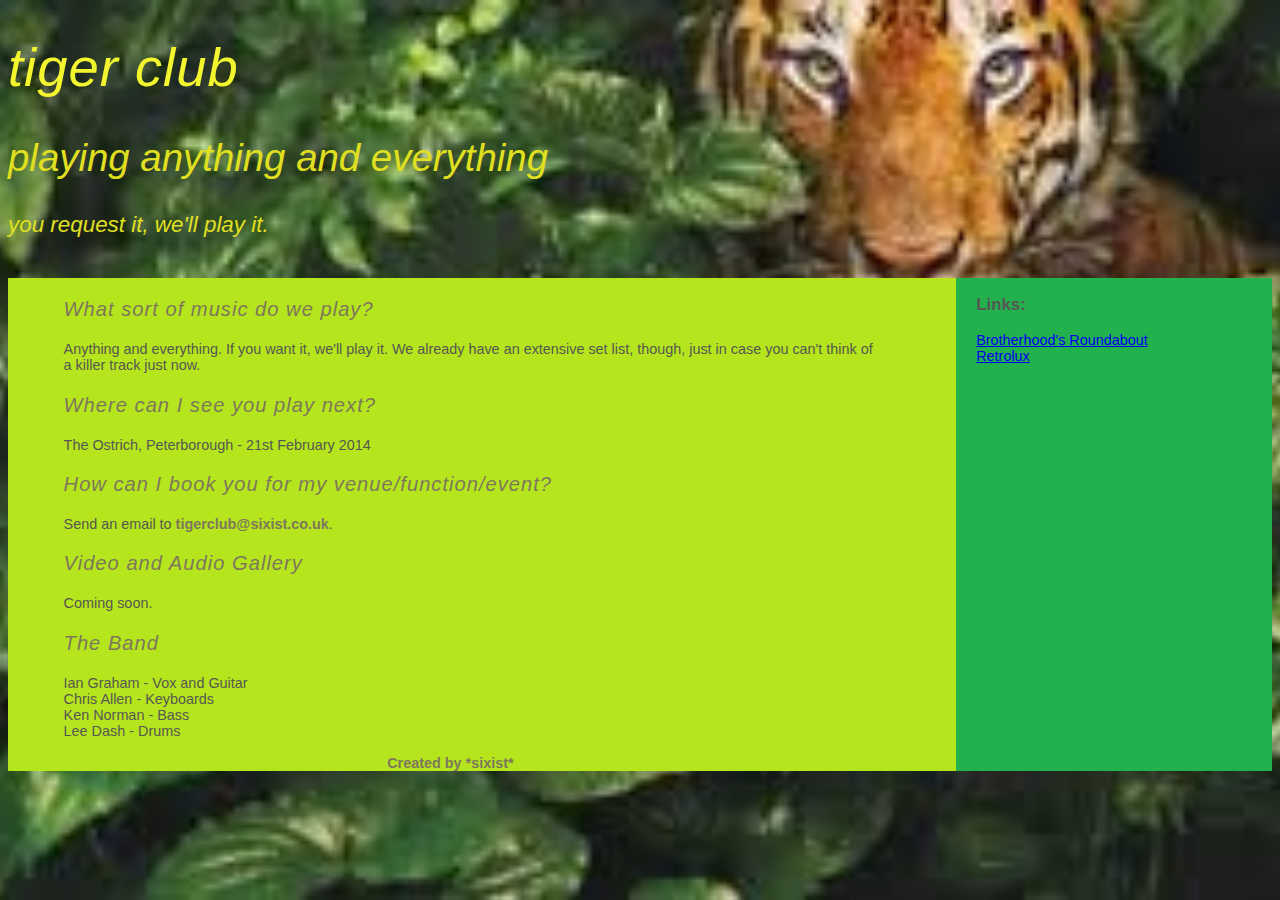
==== index.html @ 7f377670 "Better CSS, remove cheesy graphics" ====
<!DOCTYPE html>
<html lang="en">
<head>
	<meta charset="utf-8">
	<title>Tiger Club: quality covers band</title>

	<link rel="stylesheet" media="screen" href="index.css">
	<!-- link rel="alternate" type="application/rss+xml" title="RSS" href="http://www.sixist.co.uk/tigerclub/tigerclub.xml" -->

	<meta name="viewport" content="width=device-width, initial-scale=1.0">
	<meta name="author" content="Ken Norman">
	<meta name="description" content="Tiger Club, quality covers band Peterborough Cambridgeshire East Anglia Midlands.">
	<meta name="robots" content="all">

</head>


<body id="css-tc-body">


	<section class="intro" id="tc-intro" role="banner">
		<header>
    		<h1>tiger club</h1>
	    	<h2>playing anything and everything</h2>
            <h3>you request it, we'll play it.</h3>
		</header>
	</section>

    <br />

    <div class="column2" id="tc-column2">
        <div class="column1" id="tc-column1">
            <div class="info" id="tc-info">
  	            <div class="music" id="tc-music" role="article">
		            <h3>What sort of music do we play?</h3>
		            <p>Anything and everything. If you want it, we'll play it. We already have an extensive set list, though, just in case you can't think of a killer track just now.</p>
	            </div>

	            <div class="diary" id="tc-diary" role="article">
		            <h3>Where can I see you play next?</h3>
		            <p>The Ostrich, Peterborough - 21st February 2014</p>
	            </div>

	            <div class="booking" id="tc-booking" role="article">
		            <h3>How can I book you for my venue/function/event?</h3>
		            <p>Send an email to <a href="mailto:tigerclub@sixist.co.uk">tigerclub@sixist.co.uk</a>.</p>
	            </div>

	            <div class="gallery" id="tc-gallery" role="article">
		            <h3>Video and Audio Gallery</h3>
		            <p>Coming soon.</p>
	            </div>

	            <div class="theband" id="tc-theband" role="article">
		            <h3>The Band</h3>
		            Ian Graham - Vox and Guitar<br />
		            Chris Allen - Keyboards<br />
		            Ken Norman - Bass<br />
		            Lee Dash - Drums<br />
	            </div>
                <br />

	            <div class="infofooter" id="tc-infofooter" role="complementary">
		            <footer>
                        <a href="http://sixist.co.uk" title="Copyright (C) *sixist*, 2014" class="tc-footer-html">Created by *sixist*</a>
		            </footer>
                </div>
            </div>
 
            <div class="sidebar" id="tc-sidebar">
                <div class="links" id="tc-links" role="navigation">
				    <h3>Links:</h3>
				    <nav>
					    <ul>
					    <li>
						    <a href="/220/" class="links-name"><a href="http://brotherhoodsroundabout.co.uk/" class="links-name">Brotherhood's Roundabout</a>
					    </li>					
					    <li>
						    <a href="/220/" class="links-name"><a href="http://retrolux.co.uk/" class="links-name">Retrolux</a>
					    </li>					
					    </ul>
				    </nav>
			    </div>
            </div>

        </div>
    </div>

    <br />

<!--script type="text/javascript" src="jquery-2.1.0.js"></script-->
<!--script type="text/javascript" src="tigerclub-index.js"></script-->

</body>
</html>
---- index.css ----
html {
	background: #fff url(background.jpg) no-repeat center center fixed; 
	-webkit-background-size: cover;
	-moz-background-size: cover;
	-o-background-size: cover;
	background-size: cover;
}

header {
    display: block;
}

.intro { 
	color: #e0e020; 
}

.intro h1 { 
	font: italic normal 3.4em georgia, sans-serif;
	letter-spacing: 1px; 
	color: #f3f52e;
}
.intro h2 { 
	font: italic normal 2.4em georgia, sans-serif;
}
.intro h3 { 
	font: italic normal 1.4em georgia, sans-serif;
}

.info {
    float:left;
    width:100%;
}

.column1 {
    float:left;
    width:100%;
    background:yellow;
    position:relative;
    right:25%;

	background: #b6ff00 url(info.jpg) no-repeat center center fixed; 
	-webkit-background-size: cover;
	-moz-background-size: cover;
	-o-background-size: cover;
	background-size: cover;
	font: georgia, sans-serif;
	color: #555753; 
}

.column2 {
    float:left;
    width:100%;
    background:blue;
    position:relative;
    overflow:hidden;

	background: #b600ff url(sidebar.jpg) no-repeat center center fixed; 
	-webkit-background-size: cover;
	-moz-background-size: cover;
	-o-background-size: cover;
	background-size: cover;
	font: 90% georgia, sans-serif;
	color: #555753; 
}

.info {
    float:left;
    width:68%;
    position:relative;
    left:26%;
    overflow:hidden;
}

.sidebar {
    float:left;
    width:32%;
    position:relative;
    left:32%;
    overflow:hidden;
}

.music {
    margin-left: 5%;
}
.diary {
    margin-left: 5%;
}
.booking {
    margin-left: 5%;
}
.gallery {
    margin-left: 5%;
}
.theband {
    margin-left: 5%;
}

.info h3 { 
	font: italic normal 1.4em georgia, sans-serif;
	letter-spacing: 1px; 
	color: #7D775C;
}
.info a:link { 
	font-weight: bold; 
	text-decoration: none; 
	color: #7D775C;
}
.info a:visited { 
	font-weight: bold; 
	text-decoration: none; 
	color: #555753;
}
.info a:hover, a:focus, a:active { 
	text-decoration: underline; 
	color: #9685BA;
}

.infofooter { 
	text-align: center; 
}

.links { 
    margin-left: 5%;
}
.links ul { 
    padding:0;
    list-style-type:none;
}
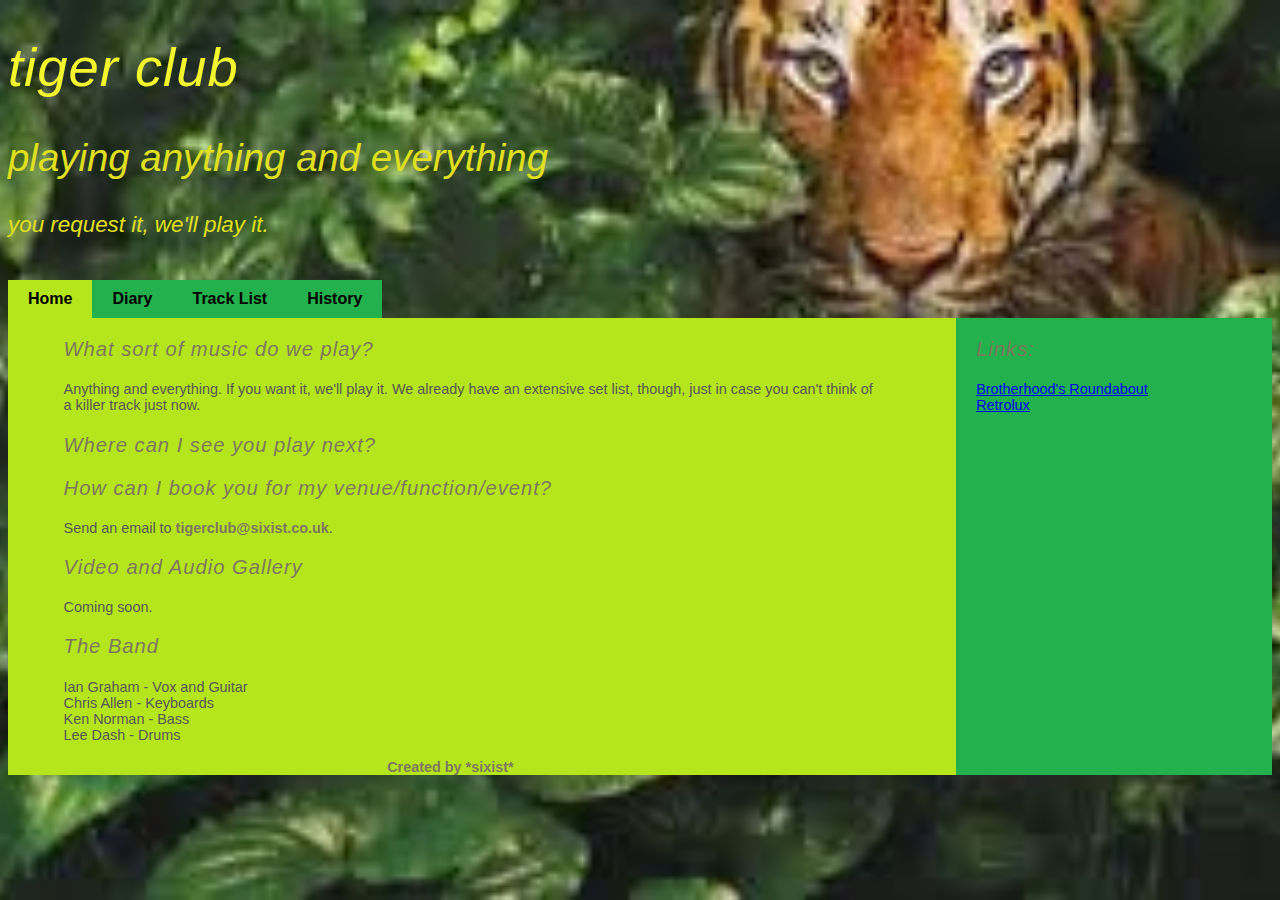
==== commit e9a3159f: "Add a diary page." ====
--- a/index.html
+++ b/index.html
@@ -15,7 +15,7 @@
 </head>
 
 
-<body id="css-tc-body">
+<body class="tc-index" id="css-tc-body">
 
 
 	<section class="intro" id="tc-intro" role="banner">
@@ -28,36 +28,50 @@
 
     <br />
 
+    <div class="navheader" id="tc-navheader">
+		<ul class="navmenu" id="tc-navmenu">
+			<li id="home"><a href="index.html"><b>Home</b></a></li>
+			<li id="diary"><a href="diary.html"><b>Diary</b></a></li>
+			<li id="tracklist"><a href="tracklist.html"><b>Track List</b></a></li>
+			<li id="history"><a href="history.html"><b>History</b></a></li>
+		</ul>
+
+    </div>
+
     <div class="column2" id="tc-column2">
         <div class="column1" id="tc-column1">
             <div class="info" id="tc-info">
-  	            <div class="music" id="tc-music" role="article">
-		            <h3>What sort of music do we play?</h3>
-		            <p>Anything and everything. If you want it, we'll play it. We already have an extensive set list, though, just in case you can't think of a killer track just now.</p>
-	            </div>
 
-	            <div class="diary" id="tc-diary" role="article">
-		            <h3>Where can I see you play next?</h3>
-		            <p>The Ostrich, Peterborough - 21st February 2014</p>
-	            </div>
+                <div class="infotext" id="tc-infotext" >
+  	                <div id="tc-infotext1" role="article">
+		                <h3>What sort of music do we play?</h3>
+		                <p>Anything and everything. If you want it, we'll play it. We already have an extensive set list, though, just in case you can't think of a killer track just now.</p>
+	                </div>
 
-	            <div class="booking" id="tc-booking" role="article">
-		            <h3>How can I book you for my venue/function/event?</h3>
-		            <p>Send an email to <a href="mailto:tigerclub@sixist.co.uk">tigerclub@sixist.co.uk</a>.</p>
-	            </div>
+	                <div id="tc-infotext2" role="article">
+		                <h3>Where can I see you play next?</h3>
+                        <p id="tc-pagemessage">Javascript needs to be enabled.</p>
+		                <p id="tc-nextevent"></p>
+	                </div>
 
-	            <div class="gallery" id="tc-gallery" role="article">
-		            <h3>Video and Audio Gallery</h3>
-		            <p>Coming soon.</p>
-	            </div>
+	                <div id="tc-infotext3" role="article">
+		                <h3>How can I book you for my venue/function/event?</h3>
+		                <p>Send an email to <a href="mailto:tigerclub@sixist.co.uk">tigerclub@sixist.co.uk</a>.</p>
+	                </div>
 
-	            <div class="theband" id="tc-theband" role="article">
-		            <h3>The Band</h3>
-		            Ian Graham - Vox and Guitar<br />
-		            Chris Allen - Keyboards<br />
-		            Ken Norman - Bass<br />
-		            Lee Dash - Drums<br />
-	            </div>
+	                <div id="tc-infotext4" role="article">
+		                <h3>Video and Audio Gallery</h3>
+		                <p>Coming soon.</p>
+	                </div>
+
+	                <div id="tc-infotext5" role="article">
+		                <h3>The Band</h3>
+		                Ian Graham - Vox and Guitar<br />
+		                Chris Allen - Keyboards<br />
+		                Ken Norman - Bass<br />
+		                Lee Dash - Drums<br />
+	                </div>
+                </div>
                 <br />
 
 	            <div class="infofooter" id="tc-infofooter" role="complementary">
@@ -88,8 +102,9 @@
 
     <br />
 
-<!--script type="text/javascript" src="jquery-2.1.0.js"></script-->
-<!--script type="text/javascript" src="tigerclub-index.js"></script-->
+<script type="text/javascript" src="jquery-2.1.0.js"></script>
+<script type="text/javascript" src="sixistLibrary.js"></script>
+<script type="text/javascript" src="tigerclub-diary.js"></script>
 
 </body>
 </html>--- a/index.css
+++ b/index.css
@@ -27,6 +27,59 @@
 	font: italic normal 1.4em georgia, sans-serif;
 }
 
+
+.navmenu {
+	font: normal 1.0em georgia, sans-serif;
+    padding: 0; 
+    margin: 0; 
+    list-style: none;
+}
+.navmenu li {
+    float:left; 
+    padding-top:2px;
+}
+.navmenu li a {
+    display:block; 
+    height:38px; 
+    line-height:38px; 
+    padding:0 20px 0 0; 
+    float:left; 
+    background: #23b14d; 
+    color:#000; 
+    text-decoration:none;
+}
+.navmenu li a b {
+    display:block; 
+    height:38px; 
+    float:left; 
+    padding:0 0 0 20px; 
+    background: #23b14d;
+    cursor:pointer;
+}
+
+.navmenu a:hover {
+    background-position:right -51px; 
+    margin-top:-2px; 
+    height:40px;
+}
+.navmenu b:hover {
+    background-position:left -51px;
+    height:40px;
+}
+
+.tc-index #tc-navmenu #home a, 
+.tc-tracklist #tc-navmenu #tracklist a, 
+.tc-history #tc-navmenu #history a {
+    background: #b5e51d; 
+}
+
+.tc-index #tc-navmenu #home b, 
+.tc-tracklist #tc-navmenu #tracklist b, 
+.tc-history #tc-navmenu #history b {
+    background: #b5e51d; 
+}
+
+
 .info {
     float:left;
     width:100%;
@@ -39,7 +92,7 @@
     position:relative;
     right:25%;
 
-	background: #b6ff00 url(info.jpg) no-repeat center center fixed; 
+	background: #b5e51d; //url(info.jpg) no-repeat center center fixed; 
 	-webkit-background-size: cover;
 	-moz-background-size: cover;
 	-o-background-size: cover;
@@ -55,7 +108,7 @@
     position:relative;
     overflow:hidden;
 
-	background: #b600ff url(sidebar.jpg) no-repeat center center fixed; 
+	background: #23b14d; //url(sidebar.jpg) no-repeat center center fixed; 
 	-webkit-background-size: cover;
 	-moz-background-size: cover;
 	-o-background-size: cover;
@@ -80,21 +133,10 @@
     overflow:hidden;
 }
 
-.music {
+.infotext {
     margin-left: 5%;
 }
-.diary {
-    margin-left: 5%;
-}
-.booking {
-    margin-left: 5%;
-}
-.gallery {
-    margin-left: 5%;
-}
-.theband {
-    margin-left: 5%;
-}
+
 
 .info h3 { 
 	font: italic normal 1.4em georgia, sans-serif;
@@ -122,6 +164,12 @@
 
 .links { 
     margin-left: 5%;
+	font: normal 1.0em georgia, sans-serif;
+}
+.links h3 { 
+	font: italic normal 1.4em georgia, sans-serif;
+	letter-spacing: 1px; 
+	color: #7D775C;
 }
 .links ul { 
     padding:0;
@@ -129,3 +177,5 @@
 }
 
 
+
+
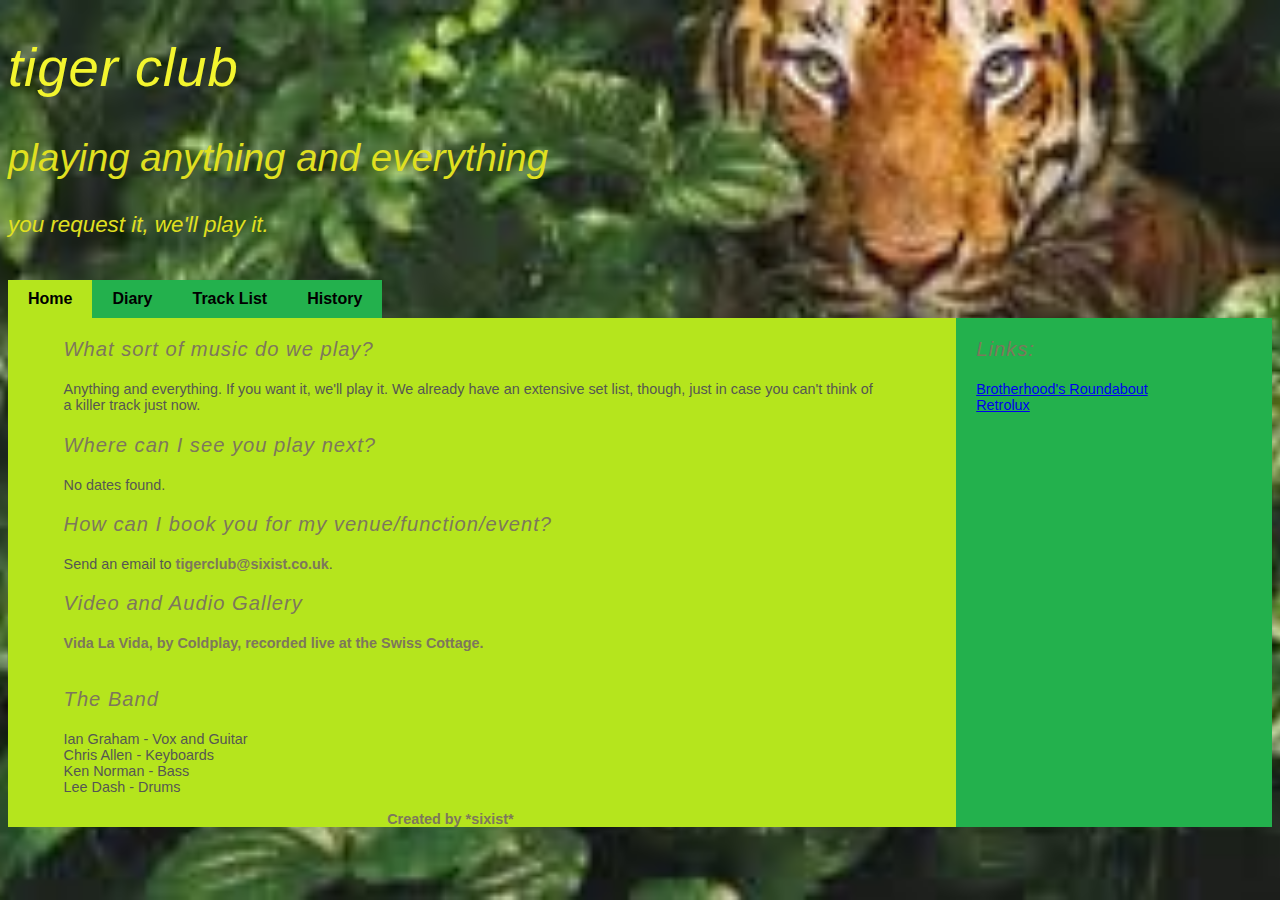
==== commit 0a5e79e6: "Tidy up" ====
--- a/index.html
+++ b/index.html
@@ -61,7 +61,12 @@
 
 	                <div id="tc-infotext4" role="article">
 		                <h3>Video and Audio Gallery</h3>
-		                <p>Coming soon.</p>
+
+                        <a id="video1" href="#">Video1</a>
+                        <a id="nojsvideo1" href="http://www.youtube.com/watch?v=54wezNzaH_k">Viva La Vida, by Coldplay, recorded live at the Swiss Cottage</a>
+                        <br />
+                        <br />
+
 	                </div>
 
 	                <div id="tc-infotext5" role="article">
@@ -105,6 +110,7 @@
 <script type="text/javascript" src="jquery-2.1.0.js"></script>
 <script type="text/javascript" src="sixistLibrary.js"></script>
 <script type="text/javascript" src="tigerclub-diary.js"></script>
+<script type="text/javascript" src="tigerclub-index.js"></script>
 
 </body>
 </html>--- a/index.css
+++ b/index.css
@@ -68,12 +68,14 @@
 }
 
 .tc-index #tc-navmenu #home a, 
+.tc-diary #tc-navmenu #diary a, 
 .tc-tracklist #tc-navmenu #tracklist a, 
 .tc-history #tc-navmenu #history a {
     background: #b5e51d; 
 }
 
 .tc-index #tc-navmenu #home b, 
+.tc-diary #tc-navmenu #diary b, 
 .tc-tracklist #tc-navmenu #tracklist b, 
 .tc-history #tc-navmenu #history b {
     background: #b5e51d; 
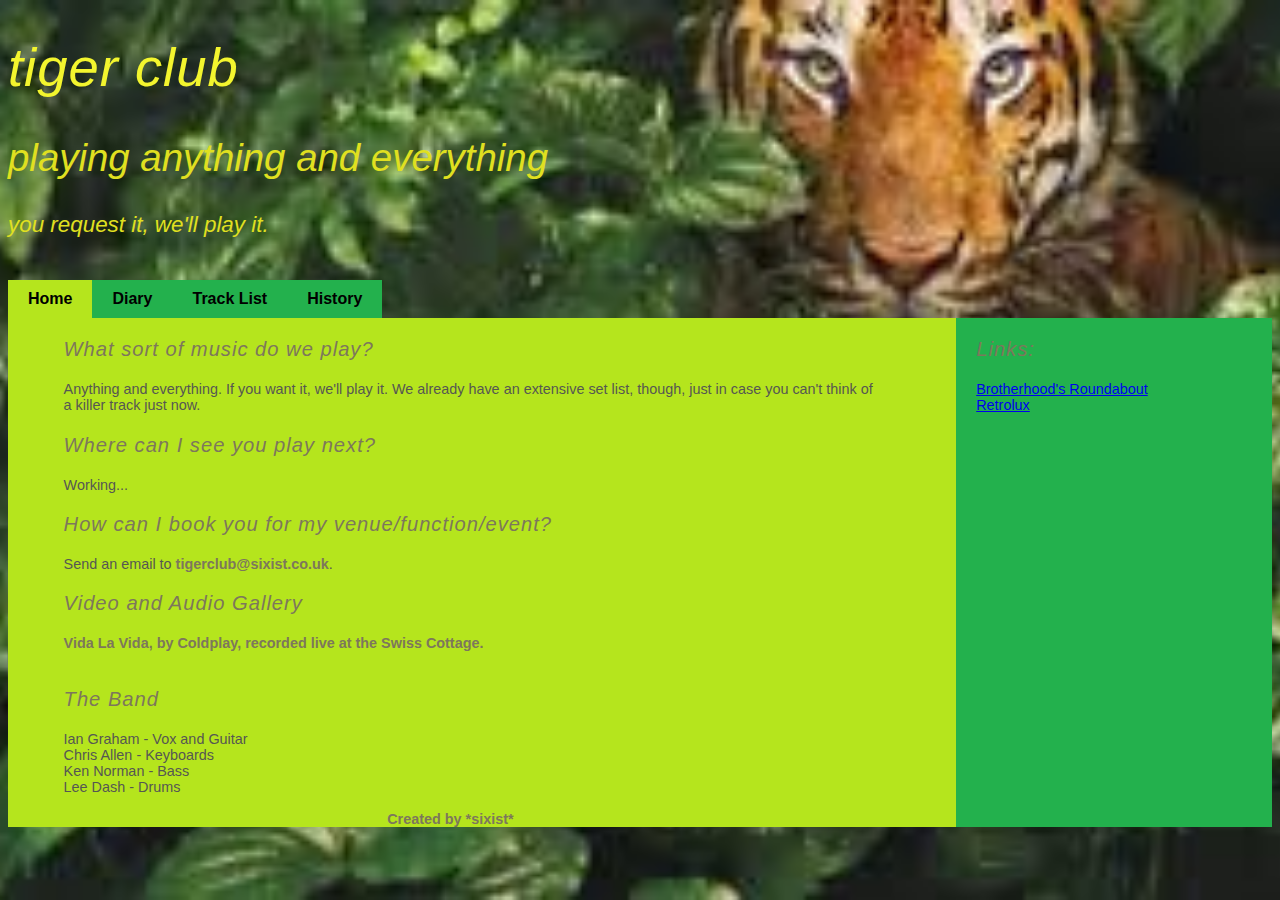
==== commit 44877eb3: "Tidy up and make index work" ====
--- a/index.html
+++ b/index.html
@@ -12,10 +12,21 @@
 	<meta name="description" content="Tiger Club, quality covers band Peterborough Cambridgeshire East Anglia Midlands.">
 	<meta name="robots" content="all">
 
+	<script type="text/javascript" src="tigerclub-diary.js"></script>
+    <script src="https://apis.google.com/js/client.js?onload=checkAuth"></script>
+
 </head>
 
 
 <body class="tc-index" id="css-tc-body">
+
+    <div id="authorize-div" style="display: none">
+      <span>Authorize access to Google Calendar API</span>
+      <!--Button for the user to click to initiate auth sequence -->
+      <button id="authorize-button" onclick="handleAuthClick(event)">
+        Authorize
+      </button>
+    </div>
 
 
 	<section class="intro" id="tc-intro" role="banner">
@@ -50,7 +61,7 @@
 
 	                <div id="tc-infotext2" role="article">
 		                <h3>Where can I see you play next?</h3>
-                        <p id="tc-pagemessage">Javascript needs to be enabled.</p>
+                        <p id="tc-pagemessage">Working...</p>
 		                <p id="tc-nextevent"></p>
 	                </div>
 
@@ -109,7 +120,6 @@
 
 <script type="text/javascript" src="jquery-2.1.0.js"></script>
 <script type="text/javascript" src="sixistLibrary.js"></script>
-<script type="text/javascript" src="tigerclub-diary.js"></script>
 <script type="text/javascript" src="tigerclub-index.js"></script>
 
 </body>
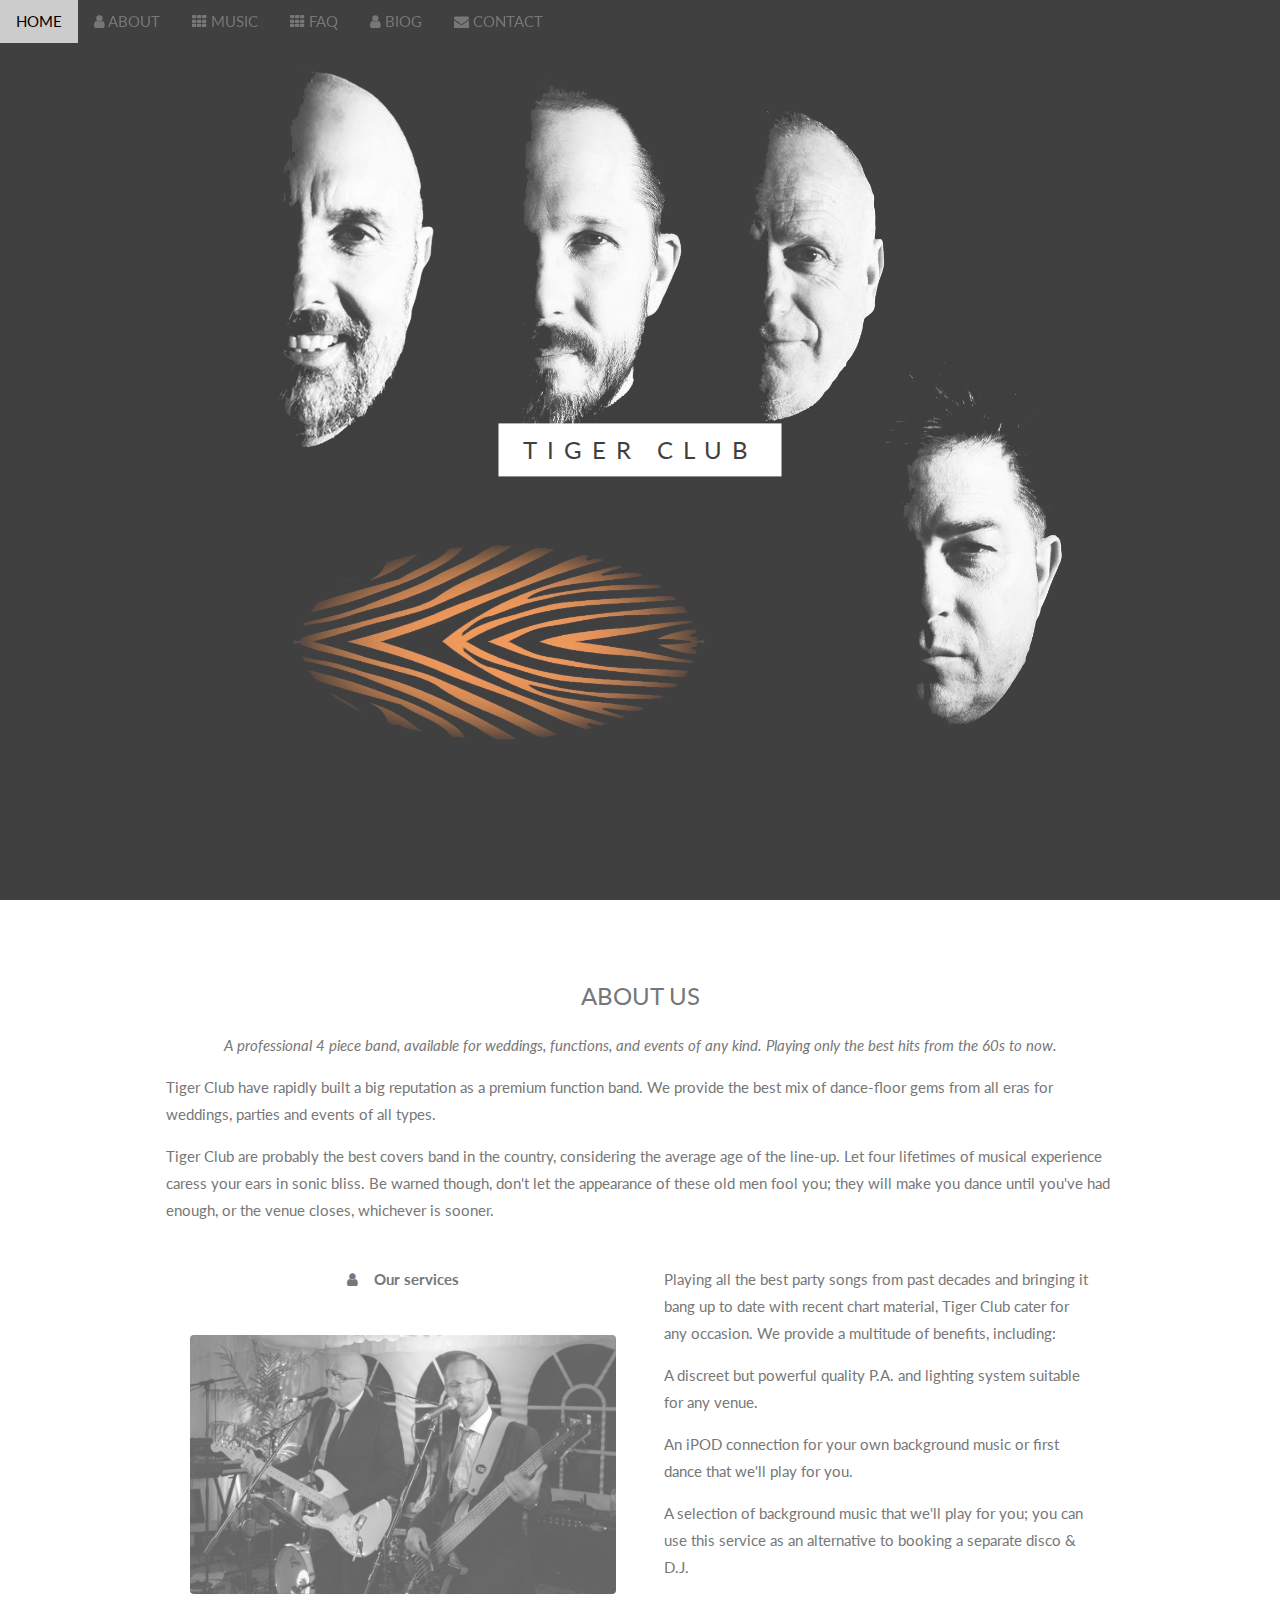
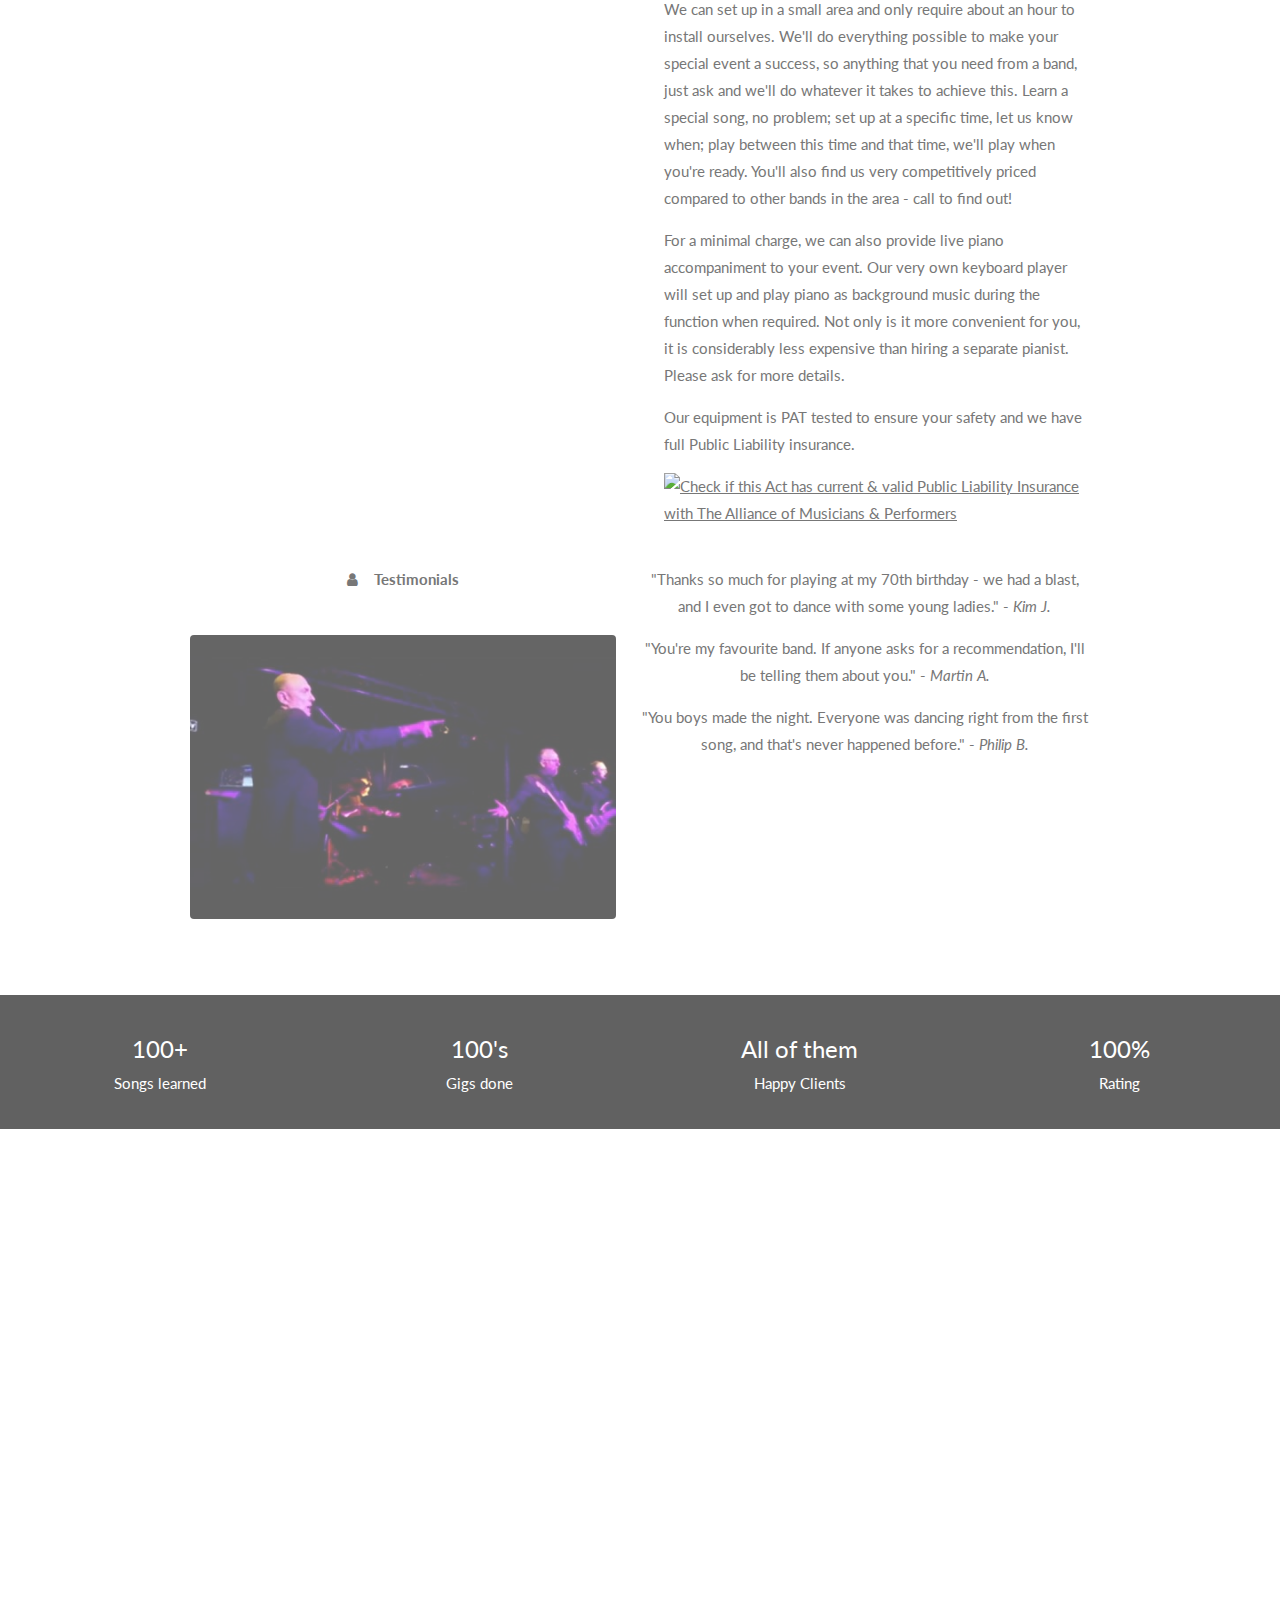
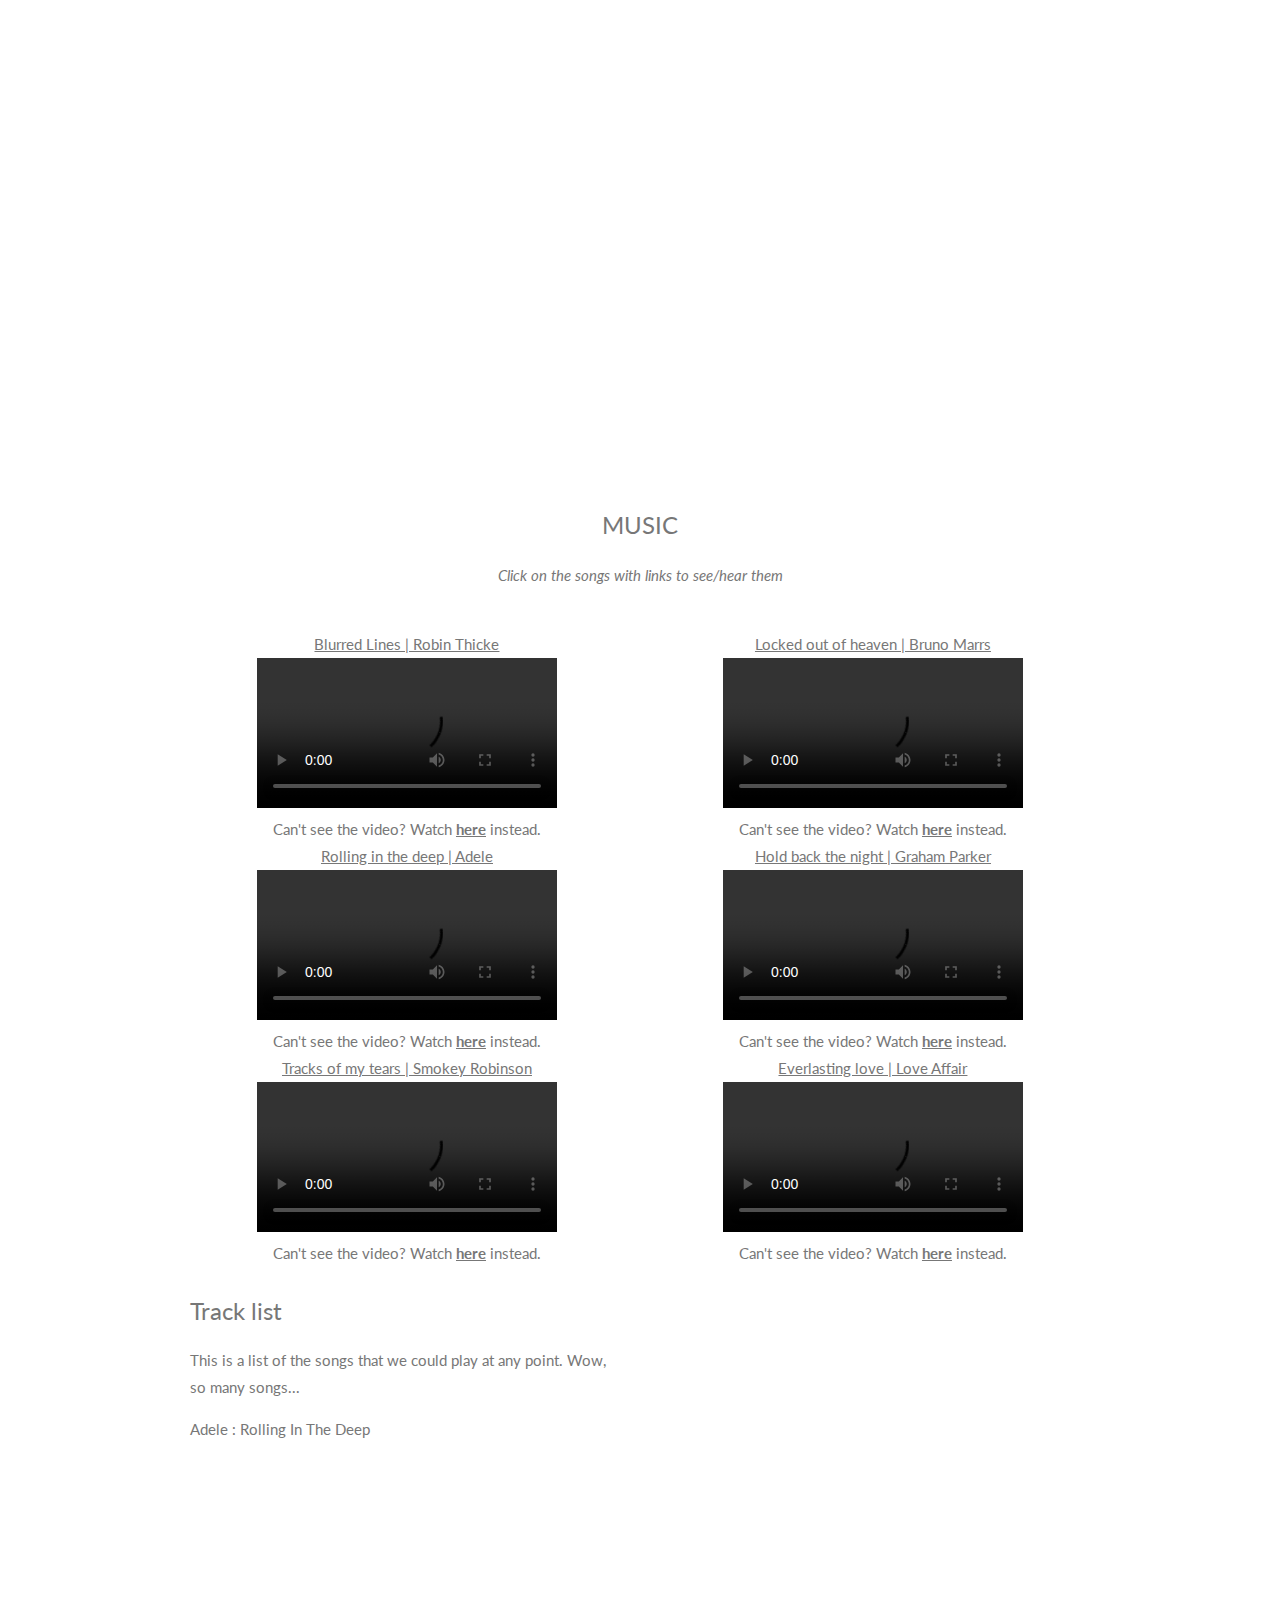
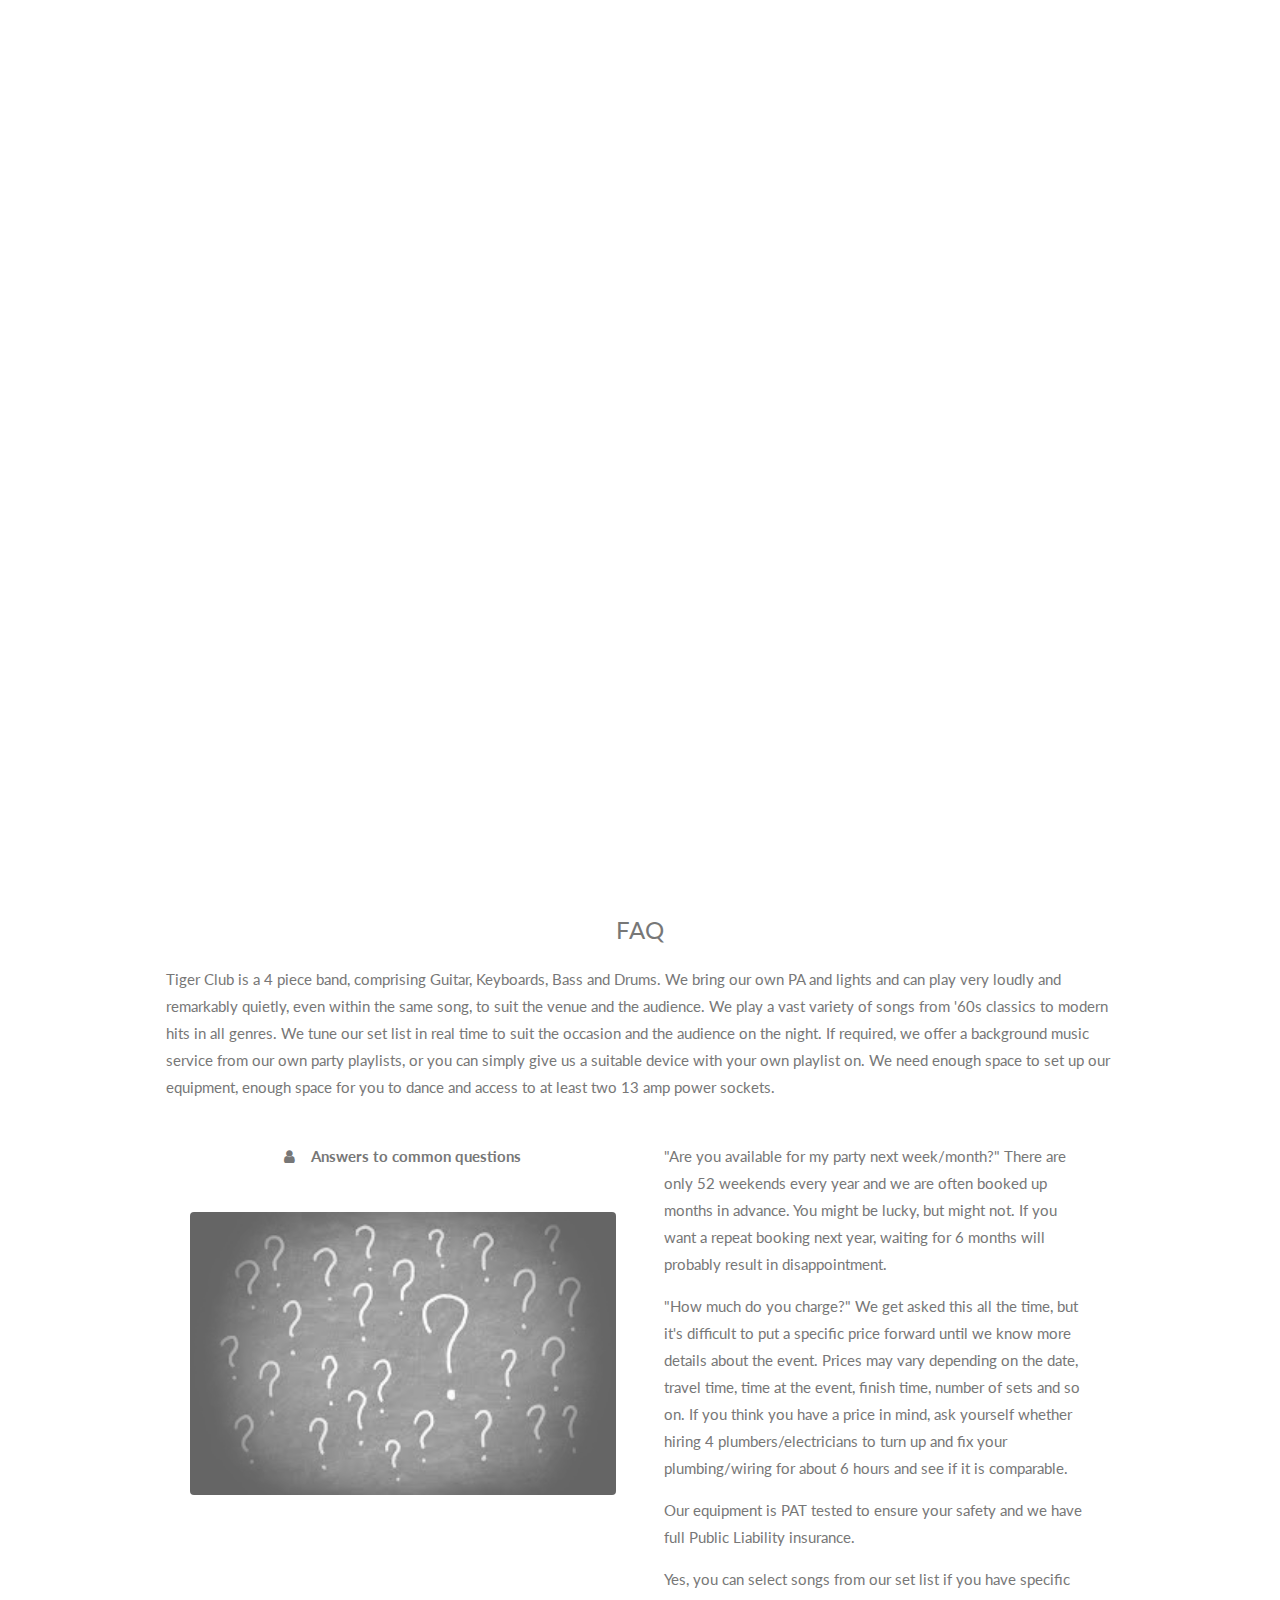
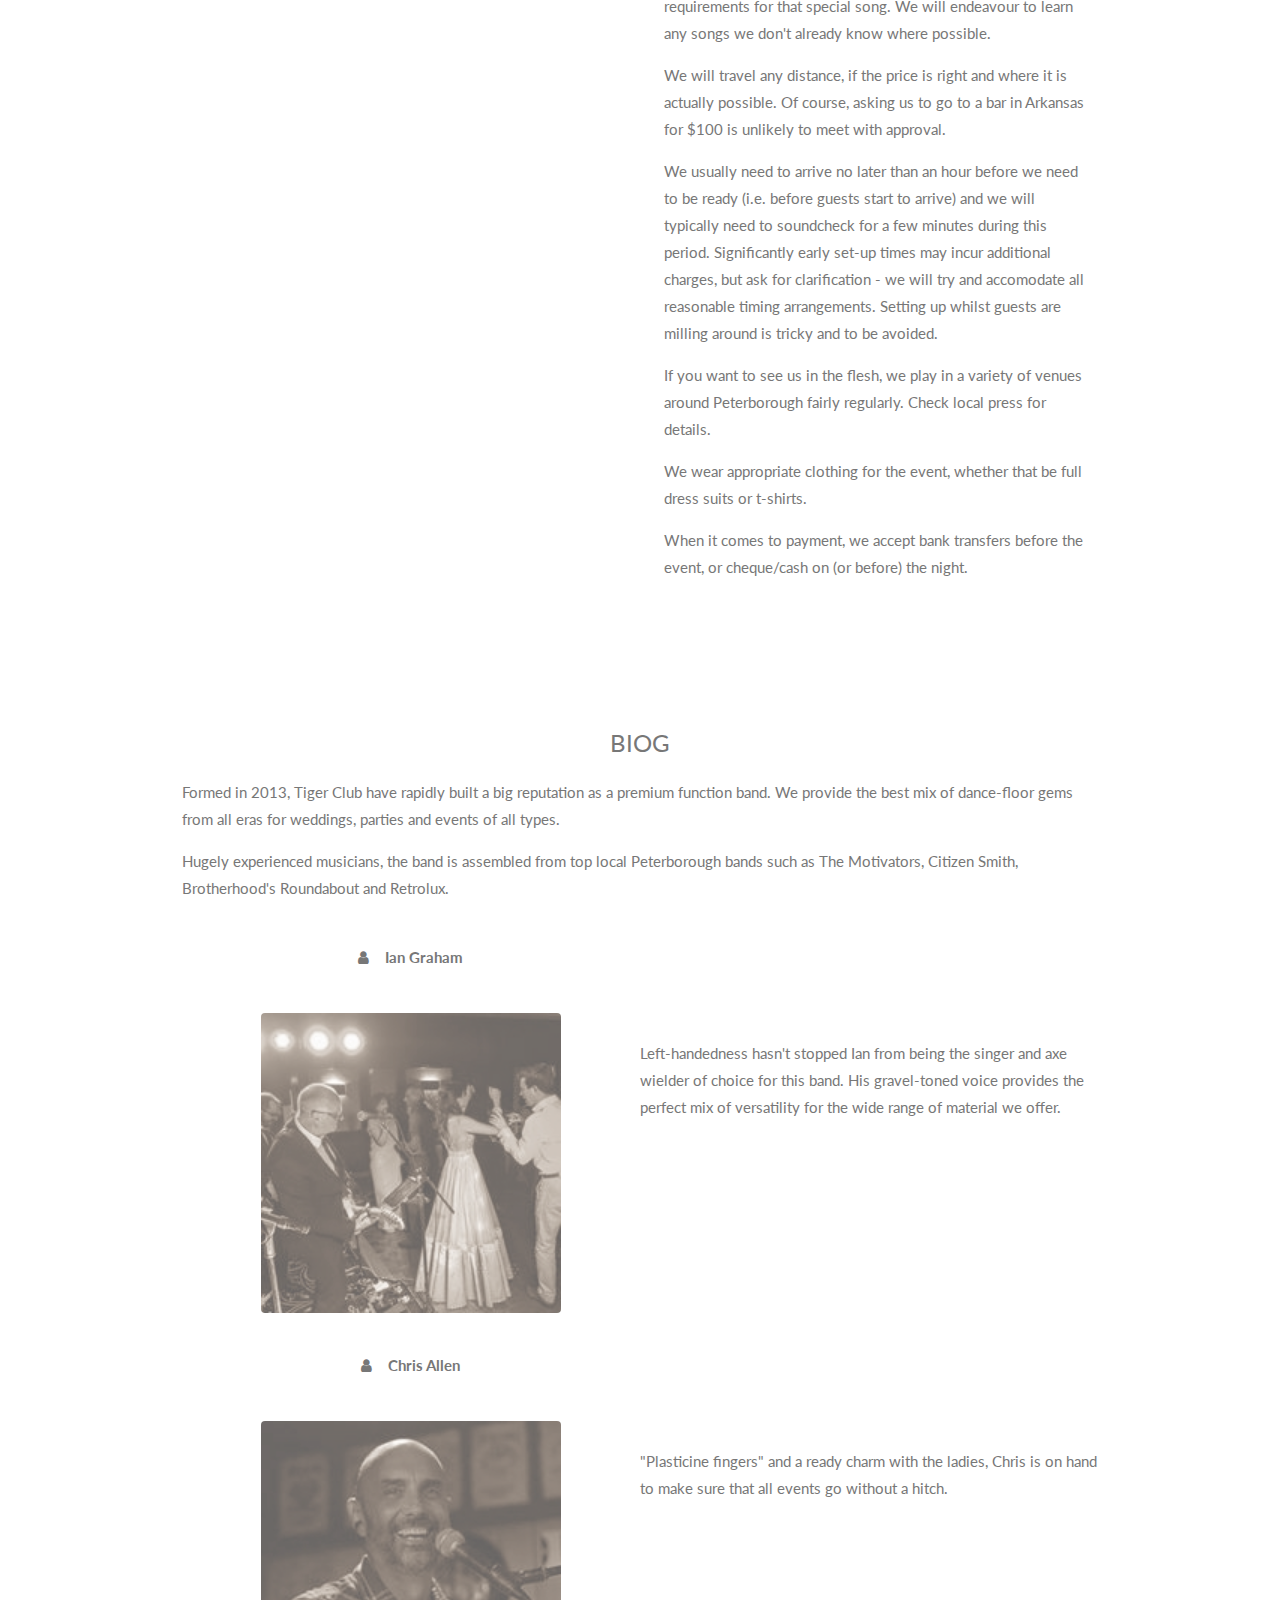
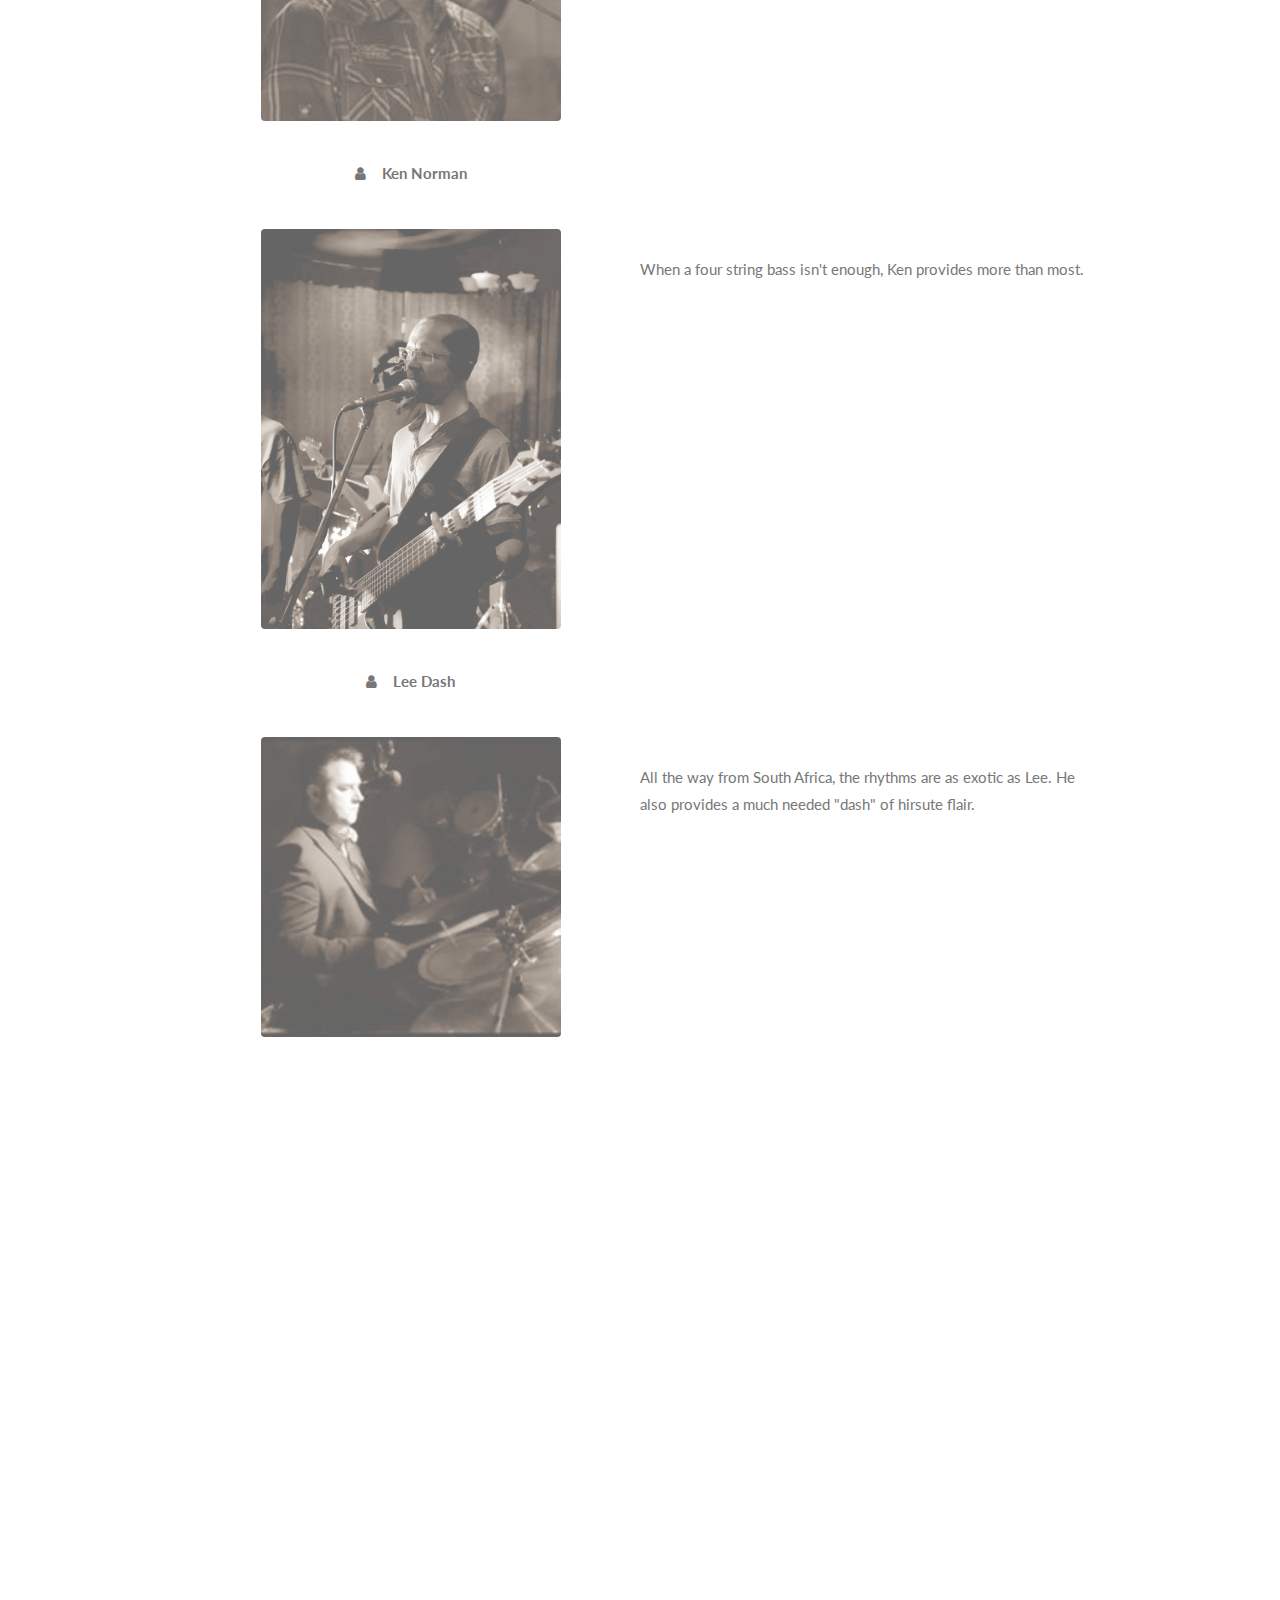
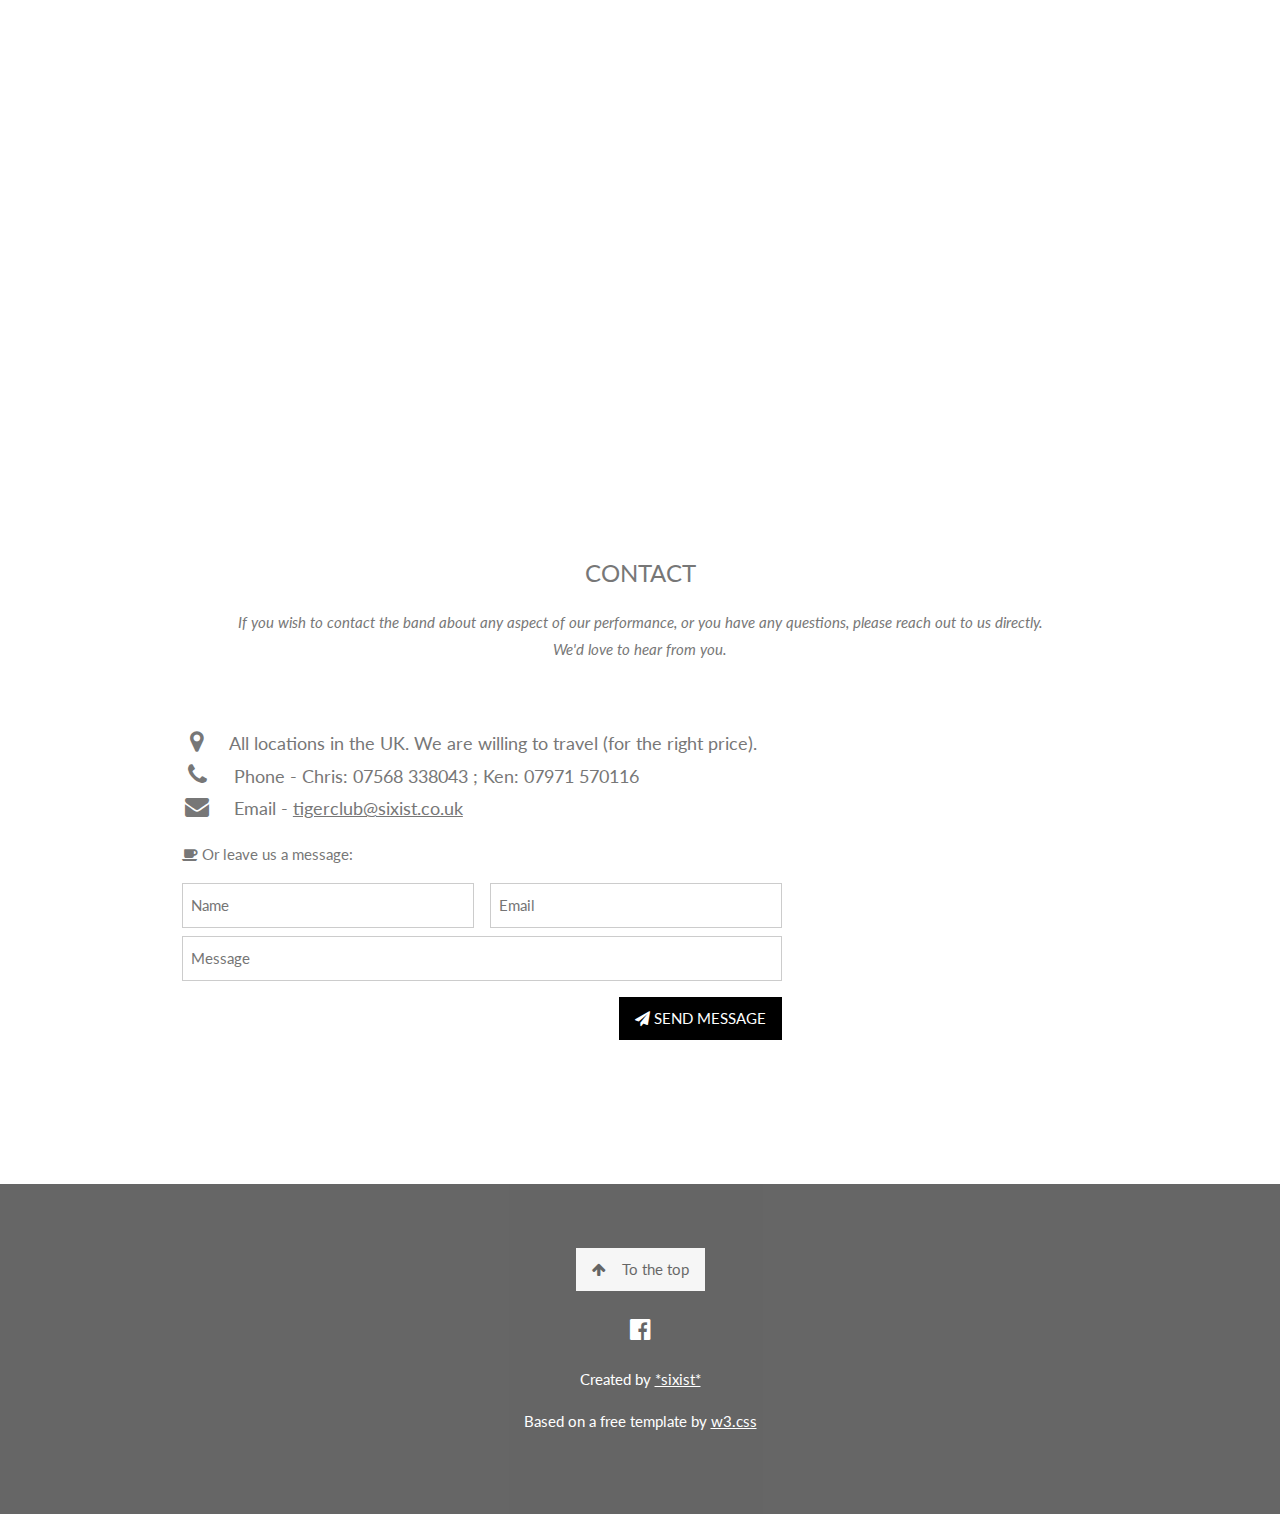
==== commit 58aadca9: "Revamp" ====
--- a/index.html
+++ b/index.html
@@ -1,126 +1,423 @@
 <!DOCTYPE html>
-<html lang="en">
-<head>
-	<meta charset="utf-8">
-	<title>Tiger Club: quality covers band</title>
-
-	<link rel="stylesheet" media="screen" href="index.css">
-	<!-- link rel="alternate" type="application/rss+xml" title="RSS" href="http://www.sixist.co.uk/tigerclub/tigerclub.xml" -->
-
-	<meta name="viewport" content="width=device-width, initial-scale=1.0">
-	<meta name="author" content="Ken Norman">
-	<meta name="description" content="Tiger Club, quality covers band Peterborough Cambridgeshire East Anglia Midlands.">
-	<meta name="robots" content="all">
-
-	<script type="text/javascript" src="tigerclub-diary.js"></script>
-    <script src="https://apis.google.com/js/client.js?onload=checkAuth"></script>
-
-</head>
-
-
-<body class="tc-index" id="css-tc-body">
-
-    <div id="authorize-div" style="display: none">
-      <span>Authorize access to Google Calendar API</span>
-      <!--Button for the user to click to initiate auth sequence -->
-      <button id="authorize-button" onclick="handleAuthClick(event)">
-        Authorize
-      </button>
-    </div>
-
-
-	<section class="intro" id="tc-intro" role="banner">
-		<header>
-    		<h1>tiger club</h1>
-	    	<h2>playing anything and everything</h2>
-            <h3>you request it, we'll play it.</h3>
-		</header>
-	</section>
-
-    <br />
-
-    <div class="navheader" id="tc-navheader">
-		<ul class="navmenu" id="tc-navmenu">
-			<li id="home"><a href="index.html"><b>Home</b></a></li>
-			<li id="diary"><a href="diary.html"><b>Diary</b></a></li>
-			<li id="tracklist"><a href="tracklist.html"><b>Track List</b></a></li>
-			<li id="history"><a href="history.html"><b>History</b></a></li>
-		</ul>
-
-    </div>
-
-    <div class="column2" id="tc-column2">
-        <div class="column1" id="tc-column1">
-            <div class="info" id="tc-info">
-
-                <div class="infotext" id="tc-infotext" >
-  	                <div id="tc-infotext1" role="article">
-		                <h3>What sort of music do we play?</h3>
-		                <p>Anything and everything. If you want it, we'll play it. We already have an extensive set list, though, just in case you can't think of a killer track just now.</p>
-	                </div>
-
-	                <div id="tc-infotext2" role="article">
-		                <h3>Where can I see you play next?</h3>
-                        <p id="tc-pagemessage">Working...</p>
-		                <p id="tc-nextevent"></p>
-	                </div>
-
-	                <div id="tc-infotext3" role="article">
-		                <h3>How can I book you for my venue/function/event?</h3>
-		                <p>Send an email to <a href="mailto:tigerclub@sixist.co.uk">tigerclub@sixist.co.uk</a>.</p>
-	                </div>
-
-	                <div id="tc-infotext4" role="article">
-		                <h3>Video and Audio Gallery</h3>
-
-                        <a id="video1" href="#">Video1</a>
-                        <a id="nojsvideo1" href="http://www.youtube.com/watch?v=54wezNzaH_k">Viva La Vida, by Coldplay, recorded live at the Swiss Cottage</a>
-                        <br />
-                        <br />
-
-	                </div>
-
-	                <div id="tc-infotext5" role="article">
-		                <h3>The Band</h3>
-		                Ian Graham - Vox and Guitar<br />
-		                Chris Allen - Keyboards<br />
-		                Ken Norman - Bass<br />
-		                Lee Dash - Drums<br />
-	                </div>
-                </div>
-                <br />
-
-	            <div class="infofooter" id="tc-infofooter" role="complementary">
-		            <footer>
-                        <a href="http://sixist.co.uk" title="Copyright (C) *sixist*, 2014" class="tc-footer-html">Created by *sixist*</a>
-		            </footer>
-                </div>
-            </div>
+<html>
+<title>Tiger Club</title>
+<meta charset="UTF-8">
+<meta name="viewport" content="width=device-width, initial-scale=1">
+<link rel="stylesheet" href="https://www.w3schools.com/w3css/4/w3.css">
+<link rel="stylesheet" href="https://fonts.googleapis.com/css?family=Lato">
+<link rel="stylesheet" href="https://cdnjs.cloudflare.com/ajax/libs/font-awesome/4.7.0/css/font-awesome.min.css">
+<link rel="stylesheet" href="styles.css">
+
+<body>
+
+<!-- Navbar (sit on top) -->
+<div class="w3-top">
+  <div class="w3-bar" id="myNavbar">
+    <a class="w3-bar-item w3-button w3-hover-black w3-hide-medium w3-hide-large w3-right" href="javascript:void(0);" onclick="toggleFunction()" title="Toggle Navigation Menu">
+      <i class="fa fa-bars"></i>
+    </a>
+    <a href="#home" class="w3-bar-item w3-button">HOME</a>
+    <a href="#about" class="w3-bar-item w3-button w3-hide-small"><i class="fa fa-user"></i> ABOUT</a>
+    <a href="#music" class="w3-bar-item w3-button w3-hide-small"><i class="fa fa-th"></i> MUSIC</a>
+    <a href="#FAQ" class="w3-bar-item w3-button w3-hide-small"><i class="fa fa-th"></i> FAQ</a>
+    <a href="#biog" class="w3-bar-item w3-button w3-hide-small"><i class="fa fa-user"></i> BIOG</a>
+    <a href="#contact" class="w3-bar-item w3-button w3-hide-small"><i class="fa fa-envelope"></i> CONTACT</a>
+  </div>
+
+  <!-- Navbar on small screens -->
+  <div id="navDemo" class="w3-bar-block w3-white w3-hide w3-hide-large w3-hide-medium">
+    <a href="#about" class="w3-bar-item w3-button" onclick="toggleFunction()">ABOUT</a>
+    <a href="#music" class="w3-bar-item w3-button" onclick="toggleFunction()">MUSIC</a>
+    <a href="#FAQ" class="w3-bar-item w3-button" onclick="toggleFunction()">FAQ</a>
+    <a href="#biog" class="w3-bar-item w3-button" onclick="toggleFunction()">BIOG</a>
+    <a href="#contact" class="w3-bar-item w3-button" onclick="toggleFunction()">CONTACT</a>
+  </div>
+</div>
+
+<!-- First Parallax Image with Logo Text -->
+<div class="bgimg-1 w3-display-container w3-opacity-min" id="home">
+  <div class="w3-display-middle" style="black-space:nowrap;">
+    <span class="w3-hide-small w3-center w3-padding-large w3-white w3-xlarge w3-wide w3-animate-opacity">TIGER CLUB</span>
+    <span class="w3-hide-medium w3-hide-large w3-center w3-padding-large w3-white w3-medium w3-animate-opacity">TIGER CLUB</span>
+  </div>
+</div>
+
+<!-- Container (About Section) -->
+<div class="w3-content w3-container w3-padding-64" id="about">
+  <h3 class="w3-center">ABOUT US</h3>
+  <p class="w3-center"><em>A professional 4 piece band, available for weddings, functions, and events of any kind.
+Playing only the best hits from the 60s to now.</em></p>
+  <p>Tiger Club have rapidly built a big reputation as a premium function band. We provide the best mix of dance-floor gems from all eras for weddings, parties and events of all types.
+</p><p>
+Tiger Club are probably the best covers band in the country, considering the average age of the line-up. Let four lifetimes of musical experience caress your ears in sonic bliss. Be warned though, don't let the appearance of these old men fool you; they will make you dance until you've had enough, or the venue closes, whichever is sooner.
+</p>
+  <div class="w3-row">
+    <div class="w3-col m6 w3-center w3-padding-large">
+      <p><b><i class="fa fa-user w3-margin-right"></i>Our services</b></p><br>
+      <img src="Images/Wedding.jpg" class="w3-round w3-image w3-opacity w3-hover-opacity-off" alt="Our Services" width="500" height="333">
+    </div>
+
+	<div class="w3-col m6 w3-padding-large">
+		<p>Playing all the best party songs from past decades and bringing it bang up to date with recent chart material, Tiger Club cater for any occasion. We provide a multitude of benefits, including:
+		</p>
+		<p>A discreet but powerful quality P.A. and lighting system suitable for any venue.</p>
+		<p>An iPOD connection for your own background music or first dance that we'll play for you.</p>
+		<p>A selection of background music that we'll play for you; you can use this service as an alternative to booking a separate disco & D.J.</p>
+		<p/>
+		<p>
+		We can set up in a small area and only require about an hour to install ourselves.
+		We'll do everything possible to make your special event a success, so anything that you need from a band, just ask and we'll do whatever it takes to achieve this. Learn a special song, no problem; set up at a specific time, let us know when; play between this time and that time, we'll play when you're ready. You'll also find us very competitively priced compared to other bands in the area - call to find out!
+		</p>
+		<p>
+		For a minimal charge, we can also provide live piano accompaniment to your event. Our very own keyboard player will set up and play piano as background music during the function when required. Not only is it more convenient for you, it is considerably less expensive than hiring a separate pianist. Please ask for more details.
+		</p>
+		<p>Our equipment is PAT tested to ensure your safety and we have full Public Liability insurance.</p>
+		<a href="http://www.ampband.co.uk/verify.php" target="_blank"><span style="text-decoration:none">
+		<img style="border:0px" width="160" height="60" src="http://www.ampband.co.uk/secure/images/plivalidator_grey.gif"
+		alt="Check if this Act has current & valid Public Liability Insurance with The Alliance of Musicians & Performers"></span></a>
+	</div>
+  </div>
+
+<div>
+<div>
+    <div class="w3-col m6 w3-center w3-padding-large">
+      <p><b><i class="fa fa-user w3-margin-right"></i>Testimonials</b></p><br>
+      <img src="Images/ArmsWide.jpg" class="w3-round w3-image w3-opacity w3-hover-opacity-off" alt="Photo of Me" width="500" height="333">
+    </div>
+ </div>
+ <div class="m6 w3-center w3-padding-large">
+  <p>"Thanks so much for playing at my 70th birthday - we had a blast, and I even got to dance with some young ladies." - <em>Kim J.</em></p>
+
+  <p>"You're my favourite band. If anyone asks for a recommendation, I'll be telling them about you." - <em>Martin A.</em></p>
+
+  <p>"You boys made the night. Everyone was dancing right from the first song, and that's never happened before." - <em>Philip B.</em></p>
+</div>
+</div>
+
+</div>
+
+<div class="w3-row w3-center w3-dark-grey w3-padding-16">
+  <div class="w3-quarter w3-section">
+    <span class="w3-xlarge">100+</span><br>
+    Songs learned
+  </div>
+  <div class="w3-quarter w3-section">
+    <span class="w3-xlarge">100's</span><br>
+    Gigs done
+  </div>
+  <div class="w3-quarter w3-section">
+    <span class="w3-xlarge">All of them</span><br>
+    Happy Clients
+  </div>
+  <div class="w3-quarter w3-section">
+    <span class="w3-xlarge">100%</span><br>
+    Rating
+  </div>
+</div>
+
+<!-- Second Parallax Image with music Text -->
+<div class="bgimg-2 w3-display-container w3-opacity-min">
+  <div class="w3-display-middle">
+    <span class="w3-xxlarge w3-text-white w3-wide">MUSIC</span>
+  </div>
+</div>
+
+<!-- Container (music Section) -->
+<div class="w3-content w3-container w3-padding-64" id="music">
+  <h3 class="w3-center">MUSIC</h3>
+  <p class="w3-center"><em>Click on the songs with links to see/hear them</em></p><br>
+
+  <!-- Responsive Grid. Four columns on tablets, laptops and desktops. Will stack on mobile devices/small screens (100% width) -->
+  <div class="w3-row-padding w3-center">
+    <div class="w3-col m6">
+				<a href="../audio/01.mp3">Blurred Lines | Robin Thicke</a><br/>
+				<video id="video1" controls="controls">
+				  <source src="../video/Blurred Lines.ogv" type="video/ogg">
+				  <source src="../video/Blurred Lines.webm" type="video/webm">
+				  <source src="../video/Blurred Lines.mp4" type="video/mp4">
+                   Your browser does not support the video tag. Find it on YouTube instead.
+				</video>
+				<br/>
+				Can't see the video? Watch <a href="https://www.youtube.com/watch?v=mzFGX0lRiUA" target="_blank"><b>here</b></a> instead.
+				<br/>
+    </div>
+
+    <div class="w3-col m6">
+				<a href="../audio/02.mp3">Locked out of heaven | Bruno Marrs</a><br/>
+				<video id="video2" controls="controls">
+				  <source src="../video/Locked Out Of Heaven.ogv" type="video/ogg">
+				  <source src="../video/Locked Out Of Heaven.webm" type="video/webm">
+				  <source src="../video/Locked Out Of Heaven.mp4" type="video/mp4">
+				</video>
+				<br/>
+				Can't see the video? Watch <a href="https://www.youtube.com/watch?v=_6toKaubMyQ" target="_blank"><b>here</b></a> instead.
+				<br/>
+    </div>
+   </div>
+
+  <div class="w3-row-padding w3-center">
+    <div class="w3-col m6">
+				<a href="../music\03.mp3">Rolling in the deep | Adele</a><br/>
+				<video id="video3" controls="controls">
+				  <source src="../video\Rolling In The Deep.ogv" type="video/ogg">
+				  <source src="../video\Rolling In The Deep.webm" type="video/webm">
+				  <source src="../video\Rolling In The Deep.mp4" type="video/mp4">
+				</video>
+				<br/>
+				Can't see the video? Watch <a href="https://www.youtube.com/watch?v=fTk1LOhYm18" target="_blank"><b>here</b></a> instead.
+				<br/>
+    </div>
+
+    <div class="w3-col m6">
+				<a href="../audio/04.mp3">Hold back the night | Graham Parker</a><br/>
+				<video id="video4" controls="controls">
+				  <source src="../video/Hold Back The Night.ogv" type="video/ogg">
+				  <source src="../video/Hold Back The Night.webm" type="video/webm">
+				  <source src="../video/Hold Back The Night.mp4" type="video/mp4">
+				</video>
+				<br/>
+				Can't see the video? Watch <a href="https://www.youtube.com/watch?v=f1yCORLHV6c" target="_blank"><b>here</b></a> instead.
+				<br/>
+    </div>
+  </div>
+
+  <div class="w3-row-padding w3-center">
+	<div class="w3-col m6">
+				<a href="../music/05.mp3">Tracks of my tears | Smokey Robinson</a><br/>
+				<video id="video5" controls="controls">
+				  <source src="../video/Tracks Of My Tears.ogv" type="video/ogg">
+				  <source src="../video/Tracks Of My Tears.webm" type="video/webm">
+				  <source src="../video/Tracks Of My Tears.mp4" type="video/mp4">
+				</video>
+				<br/>
+				Can't see the video? Watch <a href="https://www.youtube.com/watch?v=xvveLa81tq0" target="_blank"><b>here</b></a> instead.
+				<br/>
+    </div>
+
+    <div class="w3-col m6">
+				<a href="../audio/06.mp3">Everlasting love | Love Affair</a><br/>
+				<video id="video6" controls="controls">
+				  <source src="../video/Everlasting Love.ogv" type="video/ogg">
+				  <source src="../video/Everlasting Love.webm" type="video/webm">
+				  <source src="../video/Everlasting Love.mp4" type="video/mp4">
+				</video>
+				<br/>
+				Can't see the video? Watch <a href="https://www.youtube.com/watch?v=N7lDrUE6DOU" target="_blank"><b>here</b></a> instead.
+				<br/>
+    </div>
+
+    <!--div class="w3-col m6">
+				<a href="../music/07.mp3">Come on Eileen | Dexy's Midnight Runners</a><br/>
+				<audio id="player7" controls="controls">
+				  <source src="../music/07.mp3" type="audio/mpeg">
+				  <source src="../music/07.ogg" type="audio/ogg">
+				</audio>
+				<br/><br/>
+    </div-->
+
+    <!--button class="w3-button w3-padding-large w3-light-grey" style="margin-top:64px">LOAD MORE</button-->
+  </div>
+  
+  
+    <!-- Hide this text on small devices -->
+    <div class="w3-col m6 w3-hide-small w3-padding-large">
+		<div id="tc-infotext1" role="article">
+			<h3>Track list</h3>
+			<p>
+			This is a list of the songs that we could play at any point. Wow, so many songs...
+			</p>
+			<p id="tc-trackListMsg">Javascript needs to be enabled.</p>
+			<p id="tc-trackList"></p>
+			</p>
+		</div>
+	</div>
+  
+</div>
+
+<!-- Modal for full size images on click-->
+<div id="modal01" class="w3-modal w3-black" onclick="this.style.display='none'">
+  <span class="w3-button w3-large w3-black w3-display-topright" title="Close Modal Image"><i class="fa fa-remove"></i></span>
+  <div class="w3-modal-content w3-animate-zoom w3-center w3-transparent w3-padding-64">
+    <img id="img01" class="w3-image">
+    <p id="caption" class="w3-opacity w3-large"></p>
+  </div>
+</div>
+
+<!-- Third Parallax Image with FAQ Text -->
+<div class="bgimg-3 w3-display-container w3-opacity-min">
+  <div class="w3-display-middle">
+     <span class="w3-xxlarge w3-text-white w3-wide">FAQ AND BIOG</span>
+  </div>
+</div>
+
+<!-- Container (FAQ/BIOG Section) -->
+<div class="w3-content w3-container w3-padding-64" id="FAQ">
+  <h3 class="w3-center">FAQ</h3>
+  <p>Tiger Club is a 4 piece band, comprising Guitar, Keyboards, Bass and Drums. We bring our own PA and lights and can play	very loudly and remarkably quietly, even within the same song, to suit the venue and the audience.
+  We play a vast variety of songs from '60s classics to modern hits in all genres. We tune our set list in real time to suit the occasion and the audience on the night.
+  If required, we offer a background music service from our own party playlists, or you can simply give us a suitable device with your own playlist on. 
+  We need enough space to set up our equipment, enough space for you to dance and access to at least two 13 amp power sockets.
+</p>
+  <div class="w3-row">
+    <div class="w3-col m6 w3-center w3-padding-large">
+      <p><b><i class="fa fa-user w3-margin-right"></i>Answers to common questions</b></p><br>
+      <img src="Images/FAQ.jpg" class="w3-round w3-image w3-opacity w3-hover-opacity-off" alt="FAQ" width="500" height="333">
+    </div>
+
+    <!-- text on all devices -->
+    <div class="w3-col m6 w3-padding-large">
+	<p>"Are you available for my party next week/month?" There are only 52 weekends every year and we are often booked up months in advance. You might be lucky, but might not. If you want a repeat booking next year, waiting for 6 months will probably result in disappointment.<p/>
+	<p>"How much do you charge?" We get asked this all the time, but it's difficult to put a specific price forward until we know more details about the event. Prices may vary depending on the date, travel time, time at the event, finish time, number of sets and so on. If you think you have a price in mind, ask yourself whether hiring 4 plumbers/electricians to turn up and fix your plumbing/wiring for about 6 hours and see if it is comparable.</p>
+	<p>Our equipment is PAT tested to ensure your safety and we have full Public Liability insurance.</p>
+	<p>Yes, you can select songs from our set list if you have specific requirements for that special song. We will endeavour to learn any songs we don't already know where possible.</p>
+	<p>We will travel any distance, if the price is right and where it is actually possible. Of course, asking us to go to a bar in Arkansas for $100 is unlikely to meet with approval.</p>
+	<p>We usually need to arrive no later than an hour before we need to be ready (i.e. before guests start to arrive) and we will typically need to soundcheck for a few minutes during this period. Significantly early set-up times may incur additional charges, but ask for clarification - we will try and accomodate all reasonable timing arrangements. Setting up whilst guests are milling around is tricky and to be avoided.</p>
+	<p>If you want to see us in the flesh, we play in a variety of venues around Peterborough fairly regularly. Check local press for details.</p>
+	<p>We wear appropriate clothing for the event, whether that be full dress suits or t-shirts.</p>
+	<p>When it comes to payment, we accept bank transfers before the event, or cheque/cash on (or before) the night.</p>
+    </div>
+	
+    <!-- Hide this text on small devices -->
+    <div class="w3-col m6 w3-hide-small w3-padding-large">
+	<p></p>
+	</div>
+</div>
+
+<!-- Container (Biog Section) -->
+<div class="w3-content w3-container w3-padding-64" id="biog">
+  <h3 class="w3-center">BIOG</h3>
+  <p>
+Formed in 2013, Tiger Club have rapidly built a big reputation as a premium function band. We provide the best mix of dance-floor gems from all eras for weddings, parties and events of all types.
+</p>
+<p>
+Hugely experienced musicians, the band is assembled from top local Peterborough bands such as The Motivators, Citizen Smith, Brotherhood's Roundabout and Retrolux.
+</p>
+
+  <div class="w3-row">
+    <div class="w3-col m6 w3-center w3-padding-large">
+      <p><b><i class="fa fa-user w3-margin-right"></i>Ian Graham</b></p><br>
+      <img src="Images/Ian.jpg" class="w3-round w3-image w3-opacity w3-hover-opacity-off" alt="Photo of Ian" width="300" height="200">
+    </div>
+	<br/><br/><br/><br/>
+     <p>Left-handedness hasn't stopped Ian from being the singer and axe wielder of choice for this band. His gravel-toned voice provides the perfect mix of versatility for the wide range of material we offer. </p>
+   </div>
+
+ <div class="w3-row">
+    <div class="w3-col m6 w3-center w3-padding-large">
+      <p><b><i class="fa fa-user w3-margin-right"></i>Chris Allen</b></p><br>
+      <img src="Images/Chris.jpg" class="w3-round w3-image w3-opacity w3-hover-opacity-off" alt="Photo of Chris" width="300" height="200">
+    </div>
+	<br/><br/><br/><br/>
+     <p>"Plasticine fingers" and a ready charm with the ladies, Chris is on hand to make sure that all events go without a hitch.</p>
+   </div>
+
+  <div class="w3-row">
+    <div class="w3-col m6 w3-center w3-padding-large">
+      <p><b><i class="fa fa-user w3-margin-right"></i>Ken Norman</b></p><br>
+      <img src="Images/Ken.jpg" class="w3-round w3-image w3-opacity w3-hover-opacity-off" alt="Photo of Ken" width="300" height="200">
+    </div>
+	<br/><br/><br/><br/>
+     <p>When a four string bass isn't enough, Ken provides more than most.</p>
+   </div>
+
+ <div class="w3-row">
+    <div class="w3-col m6 w3-center w3-padding-large">
+      <p><b><i class="fa fa-user w3-margin-right"></i>Lee Dash</b></p><br>
+      <img src="Images/Lee.jpg" class="w3-round w3-image w3-opacity w3-hover-opacity-off" alt="Photo of Lee" width="300" height="200">
+    </div>
+	<br/><br/><br/><br/>
+     <p>All the way from South Africa, the rhythms are as exotic as Lee. He also provides a much needed "dash" of hirsute flair.</p>
+   </div>
+
+</div>
+
+</div>
+
+<!-- Fourth Parallax Image with Contact Text -->
+<div class="bgimg-4 w3-display-container w3-opacity-min">
+  <div class="w3-display-middle">
+     <span class="w3-xxlarge w3-text-white w3-wide">CONTACT</span>
+  </div>
+</div>
+
+<!-- Container (Contact Section) -->
+<div class="w3-content w3-container w3-padding-64" id="contact">
+  <h3 class="w3-center">CONTACT</h3>
+  <p class="w3-center"><em>If you wish to contact the band about any aspect of our performance, or you have any questions, please reach out to us directly.<br/>We'd love to hear from you.</em></p>
+  <div class="w3-row w3-padding-32 w3-section">
+    <div class="w3-col m8 w3-panel">
+      <div class="w3-large w3-margin-bottom">
+        <i class="fa fa-map-marker fa-fw w3-hover-text-black w3-xlarge w3-margin-right"></i>All locations in the UK. We are  willing to travel (for the right price).<br>
+        <i class="fa fa-phone fa-fw w3-hover-text-black w3-xlarge w3-margin-right"></i> Phone - Chris: 07568 338043 ; Ken: 07971 570116<br>
+        <i class="fa fa-envelope fa-fw w3-hover-text-black w3-xlarge w3-margin-right"></i> Email - <a href="mailto:tigerclub@sixist.co.uk">tigerclub@sixist.co.uk</a><br>
+      </div>
+      <p><i class="fa fa-coffee"></i> Or leave us a message:</p>
+      <form method="post" action="action.php" target="_blank">
+        <div class="w3-row-padding" style="margin:0 -16px 8px -16px">
+          <div class="w3-half">
+            <input class="w3-input w3-border" type="text" placeholder="Name" required name="Name">
+          </div>
+          <div class="w3-half">
+            <input class="w3-input w3-border" type="text" placeholder="Email" required name="Email">
+          </div>
+        </div>
+        <input class="w3-input w3-border" type="text" placeholder="Message" required name="Message">
+        <button class="w3-button w3-black w3-right w3-section" type="submit">
+          <i class="fa fa-paper-plane"></i> SEND MESSAGE
+        </button>
+      </form>
+    </div>
+  </div>
+</div>
+
+<!-- Footer -->
+<footer class="w3-center w3-black w3-padding-64 w3-opacity w3-hover-opacity-off">
+  <a href="#home" class="w3-button w3-light-grey"><i class="fa fa-arrow-up w3-margin-right"></i>To the top</a>
+  <div class="w3-xlarge w3-section">
+    <a href="https://www.facebook.com/Tiger-Club-892018197554801/?ref=br_rs"><i class="fa fa-facebook-official w3-hover-opacity"></i></a>
+    <!--i class="fa fa-instagram w3-hover-opacity"></i>
+    <i class="fa fa-snapchat w3-hover-opacity"></i>
+    <i class="fa fa-pinterest-p w3-hover-opacity"></i>
+    <i class="fa fa-twitter w3-hover-opacity"></i>
+    <i class="fa fa-linkedin w3-hover-opacity"></i-->
+  </div>
+  <p>Created by <a href="http://www.sixist.co.uk" title="*sixist*" target="_blank" class="w3-hover-text-green">*sixist*</a></p>
+  <p>Based on a free template by <a href="https://www.w3schools.com/w3css/default.asp" title="W3.CSS" target="_blank" class="w3-hover-text-green">w3.css</a></p>
+</footer>
  
-            <div class="sidebar" id="tc-sidebar">
-                <div class="links" id="tc-links" role="navigation">
-				    <h3>Links:</h3>
-				    <nav>
-					    <ul>
-					    <li>
-						    <a href="/220/" class="links-name"><a href="http://brotherhoodsroundabout.co.uk/" class="links-name">Brotherhood's Roundabout</a>
-					    </li>					
-					    <li>
-						    <a href="/220/" class="links-name"><a href="http://retrolux.co.uk/" class="links-name">Retrolux</a>
-					    </li>					
-					    </ul>
-				    </nav>
-			    </div>
-            </div>
-
-        </div>
-    </div>
-
-    <br />
-
+<script>
+// Modal Image Gallery
+function onClick(element) {
+  document.getElementById("img01").src = element.src;
+  document.getElementById("modal01").style.display = "block";
+  var captionText = document.getElementById("caption");
+  captionText.innerHTML = element.alt;
+}
+
+// Change style of navbar on scroll
+window.onscroll = function() {myFunction()};
+function myFunction() {
+    var navbar = document.getElementById("myNavbar");
+    if (document.body.scrollTop > 100 || document.documentElement.scrollTop > 100) {
+        navbar.className = "w3-bar" + " w3-card-2" + " w3-animate-top" + " w3-white";
+    } else {
+        navbar.className = navbar.className.replace(" w3-card-2 w3-animate-top w3-white", "");
+    }
+}
+
+// Used to toggle the menu on small screens when clicking on the menu button
+function toggleFunction() {
+    var x = document.getElementById("navDemo");
+    if (x.className.indexOf("w3-show") == -1) {
+        x.className += " w3-show";
+    } else {
+        x.className = x.className.replace(" w3-show", "");
+    }
+}
+</script>
 <script type="text/javascript" src="jquery-2.1.0.js"></script>
 <script type="text/javascript" src="sixistLibrary.js"></script>
-<script type="text/javascript" src="tigerclub-index.js"></script>
+<script type="text/javascript" src="tracklistBody.js"></script>
 
 </body>
-</html>+</html>
--- a/styles.css
+++ b/styles.css
@@ -0,0 +1,48 @@
+body,h1,h2,h3,h4,h5,h6 {font-family: "Lato", sans-serif;}
+body, html {
+    height: 100%;
+    color: #777;
+    line-height: 1.8;
+}
+
+/* Create a Parallax Effect */
+.bgimg-1, .bgimg-2, .bgimg-3, .bgimg-4 {
+    background-attachment: fixed;
+    background-position: center;
+    background-repeat: no-repeat;
+    background-size: cover;
+}
+
+/* First image (Logo. Full height) */
+.bgimg-1 {
+    background-image: url('Images/TigerClubLargeHeads1.jpg');
+    min-height: 100%;
+}
+
+/* Second image (Portfolio) */
+.bgimg-2 {
+    background-image: url('Images/TigerClubHeadsA.jpg');
+    min-height: 100%;
+}
+
+/* Third image (BIOG) */
+.bgimg-3 {
+    background-image: url('Images/TigerClubHeadsB.jpg');
+    min-height: 100%;
+}
+
+/* Fourth image (CONTACT) */
+.bgimg-4 {
+    background-image: url('Images/TigerClubLargeHeads1.jpg');
+    min-height: 100%;
+}
+
+.w3-wide {letter-spacing: 10px;}
+.w3-hover-opacity {cursor: pointer;}
+
+/* Turn off parallax scrolling for tablets and phones */
+@media only screen and (max-device-width: 1024px) {
+    .bgimg-1, .bgimg-2, .bgimg-3 {
+        background-attachment: scroll;
+    }
+}
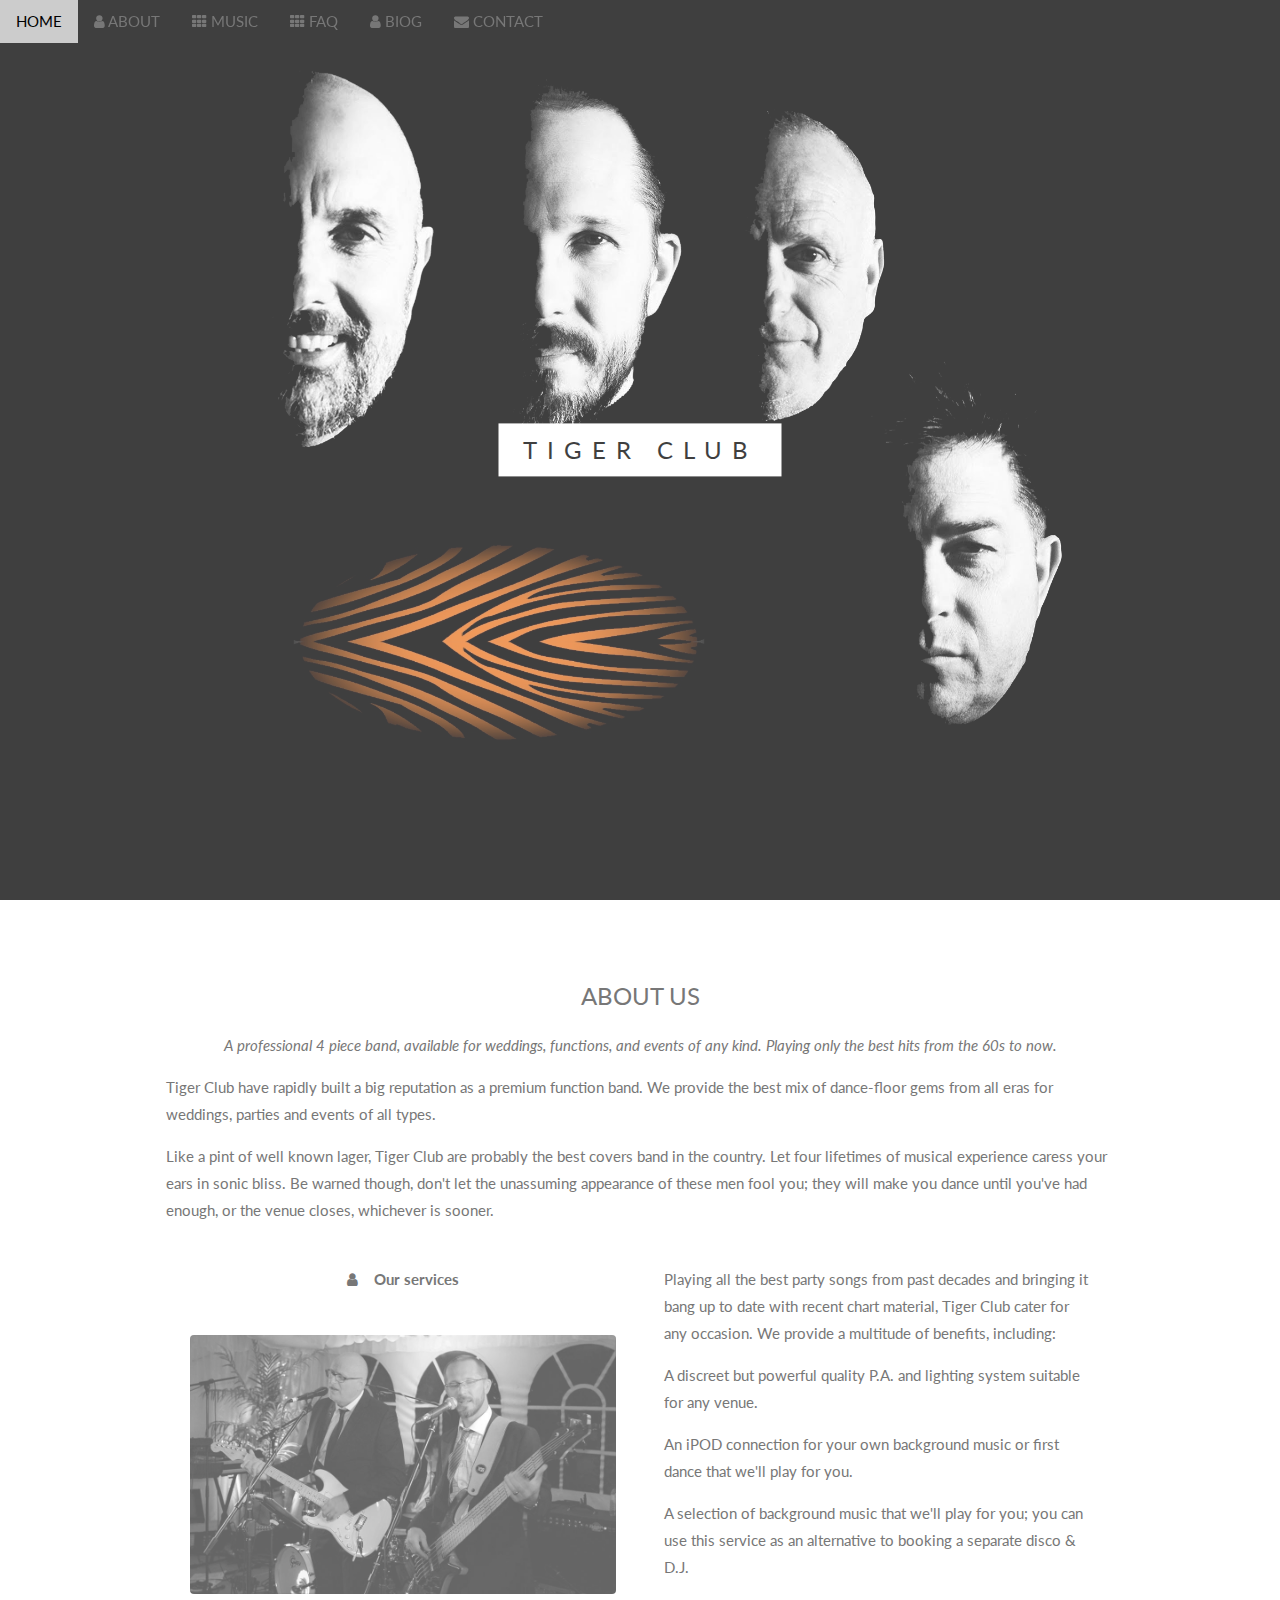
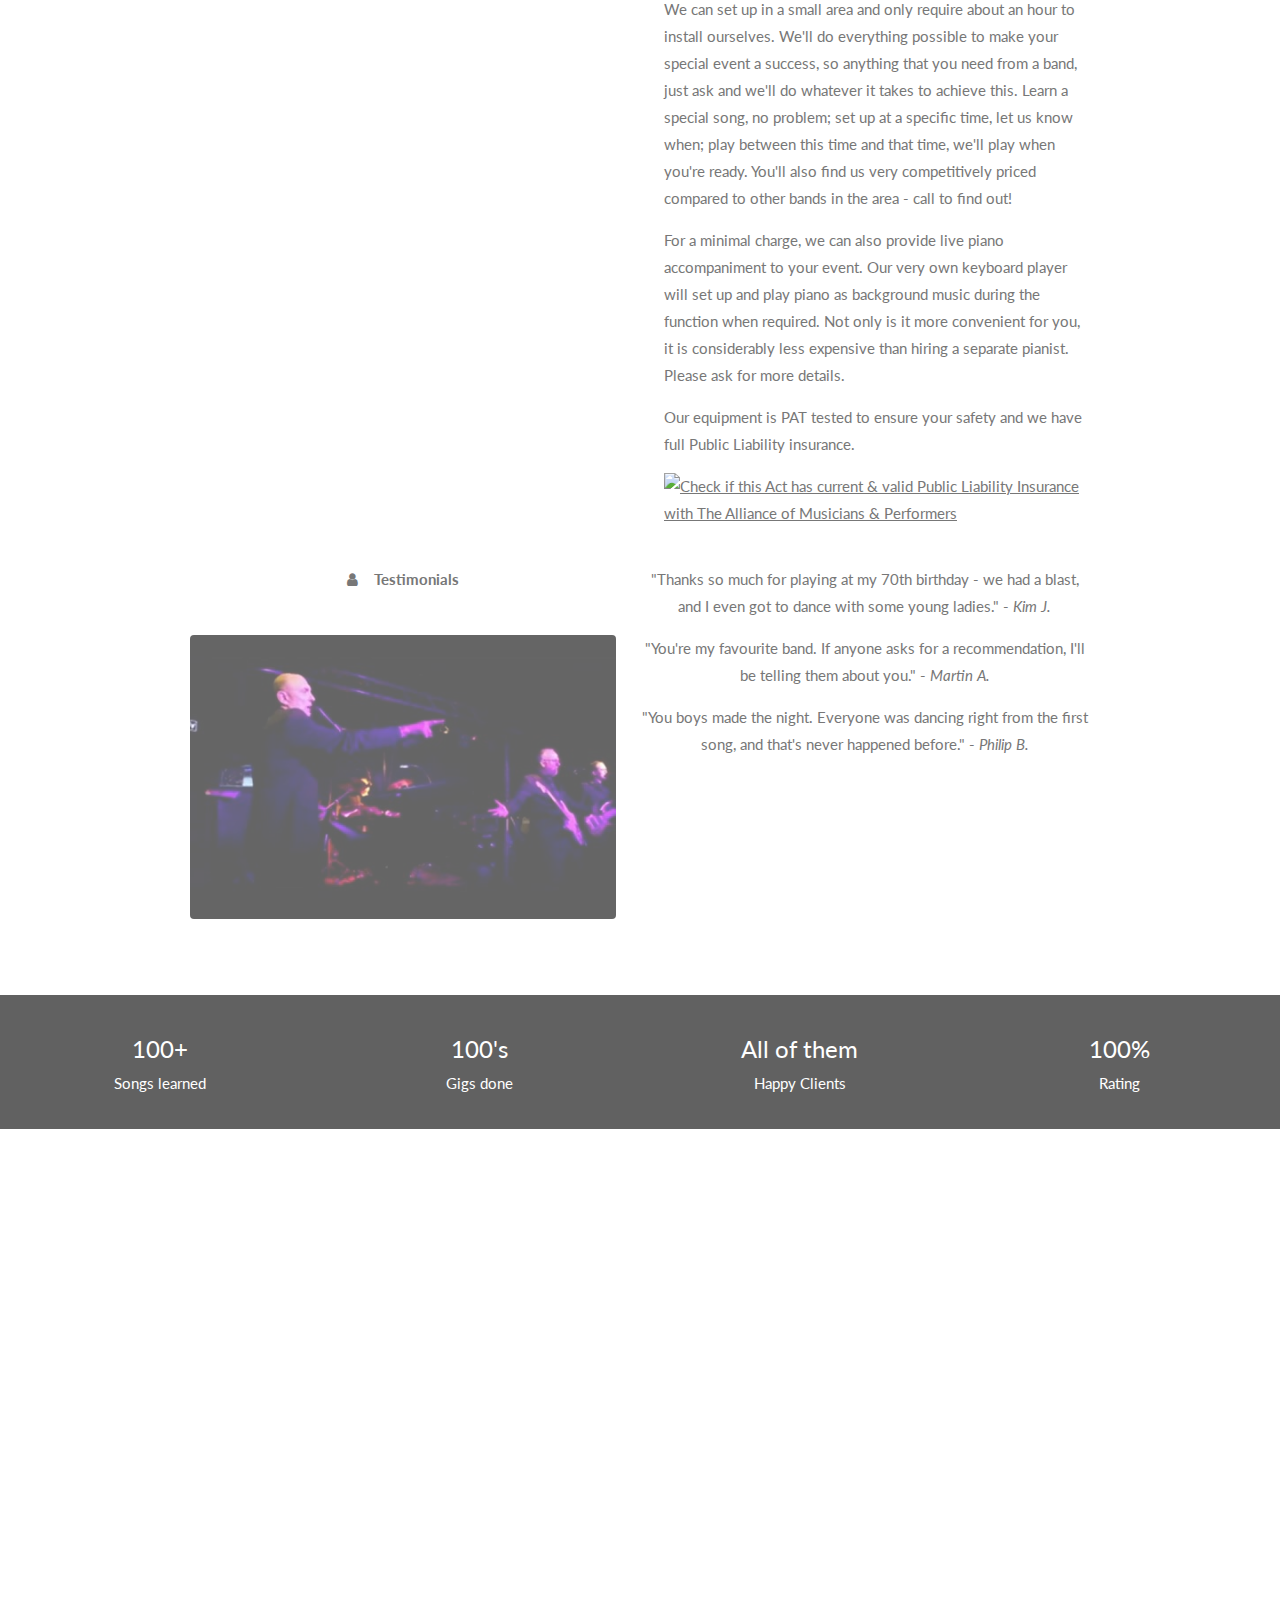
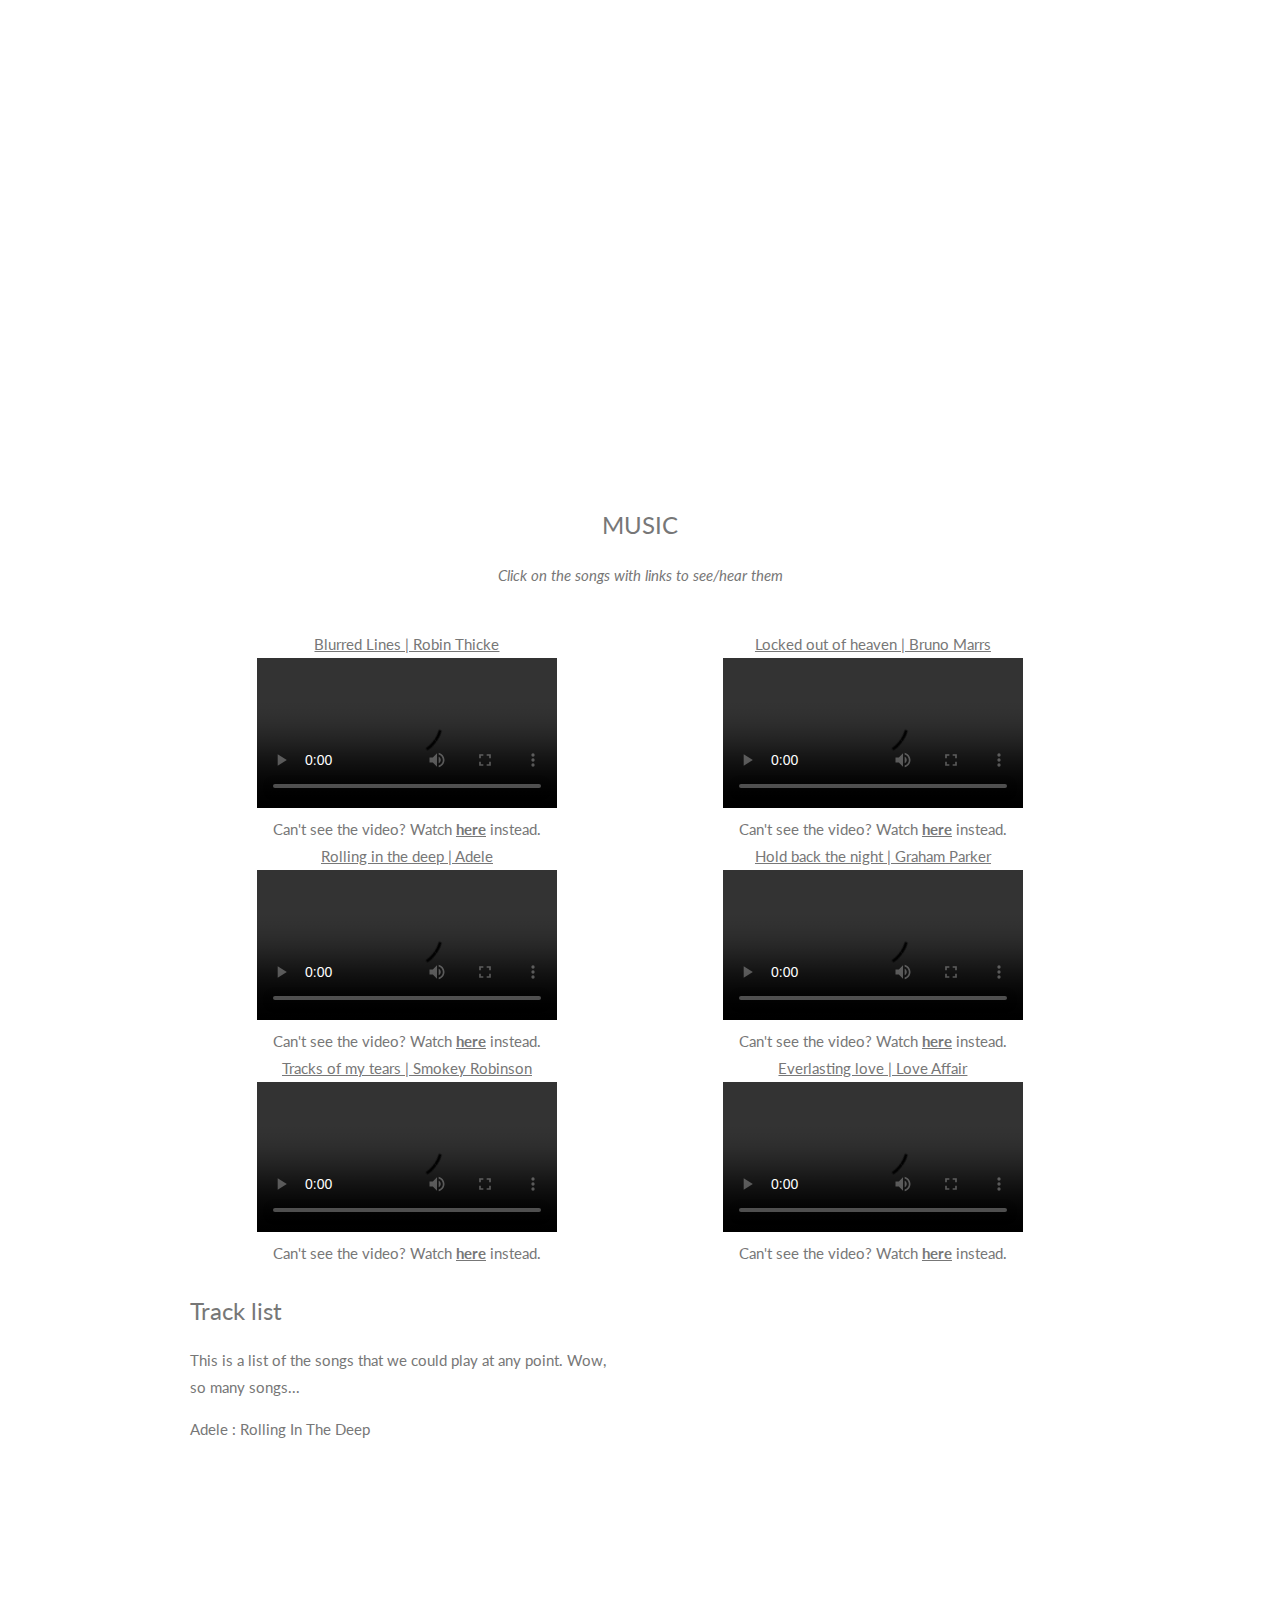
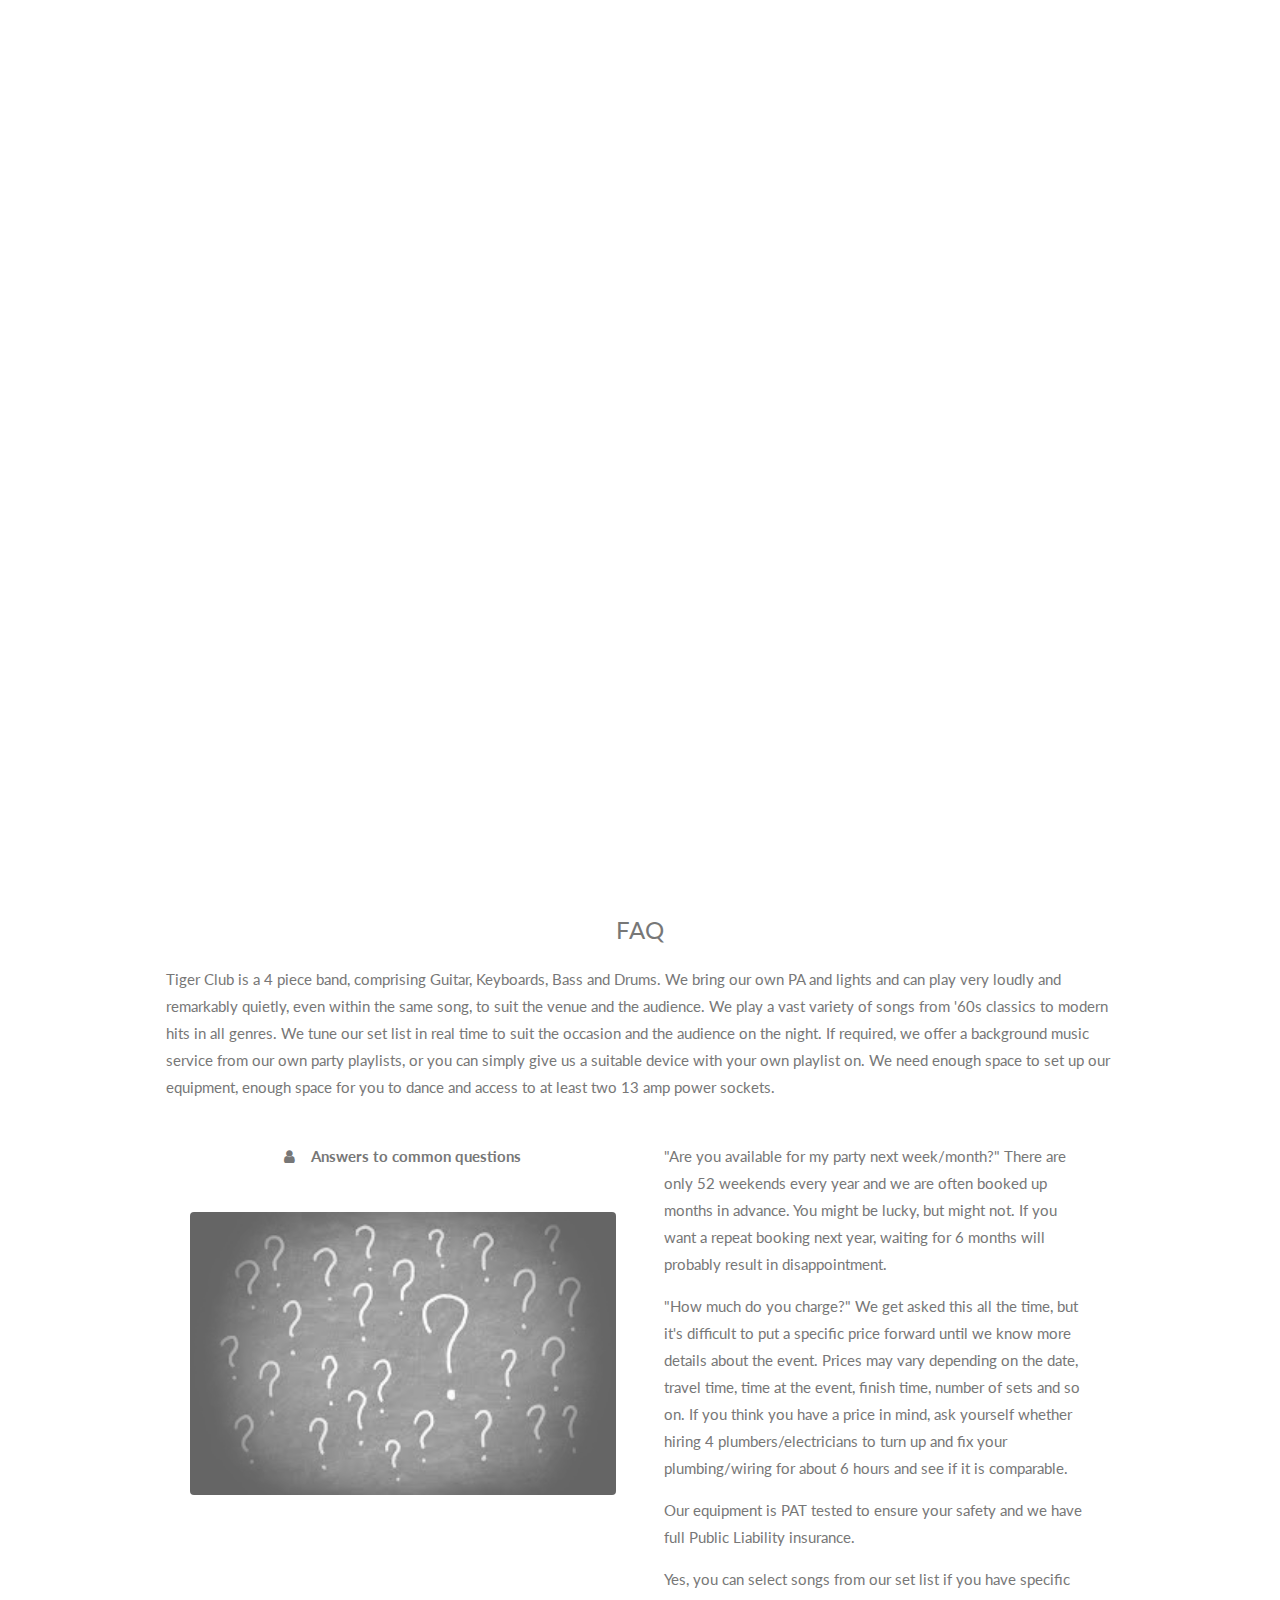
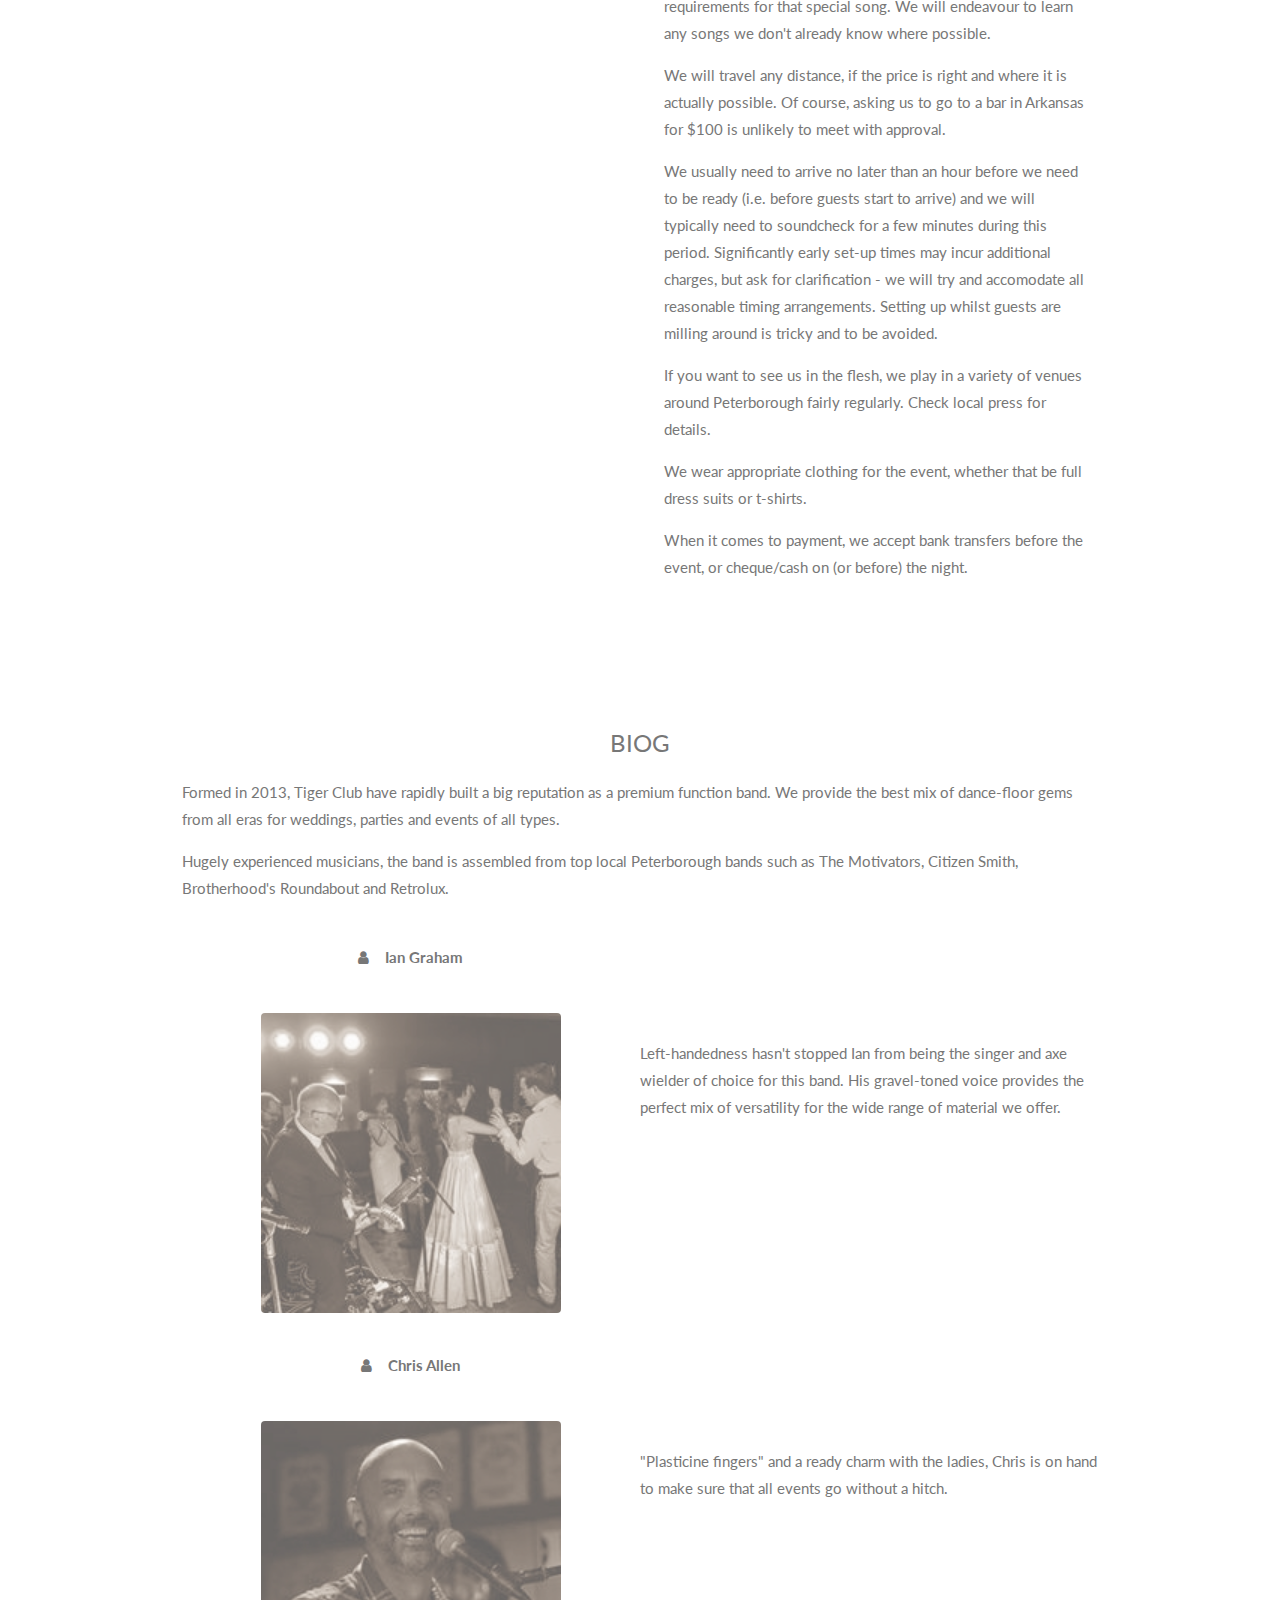
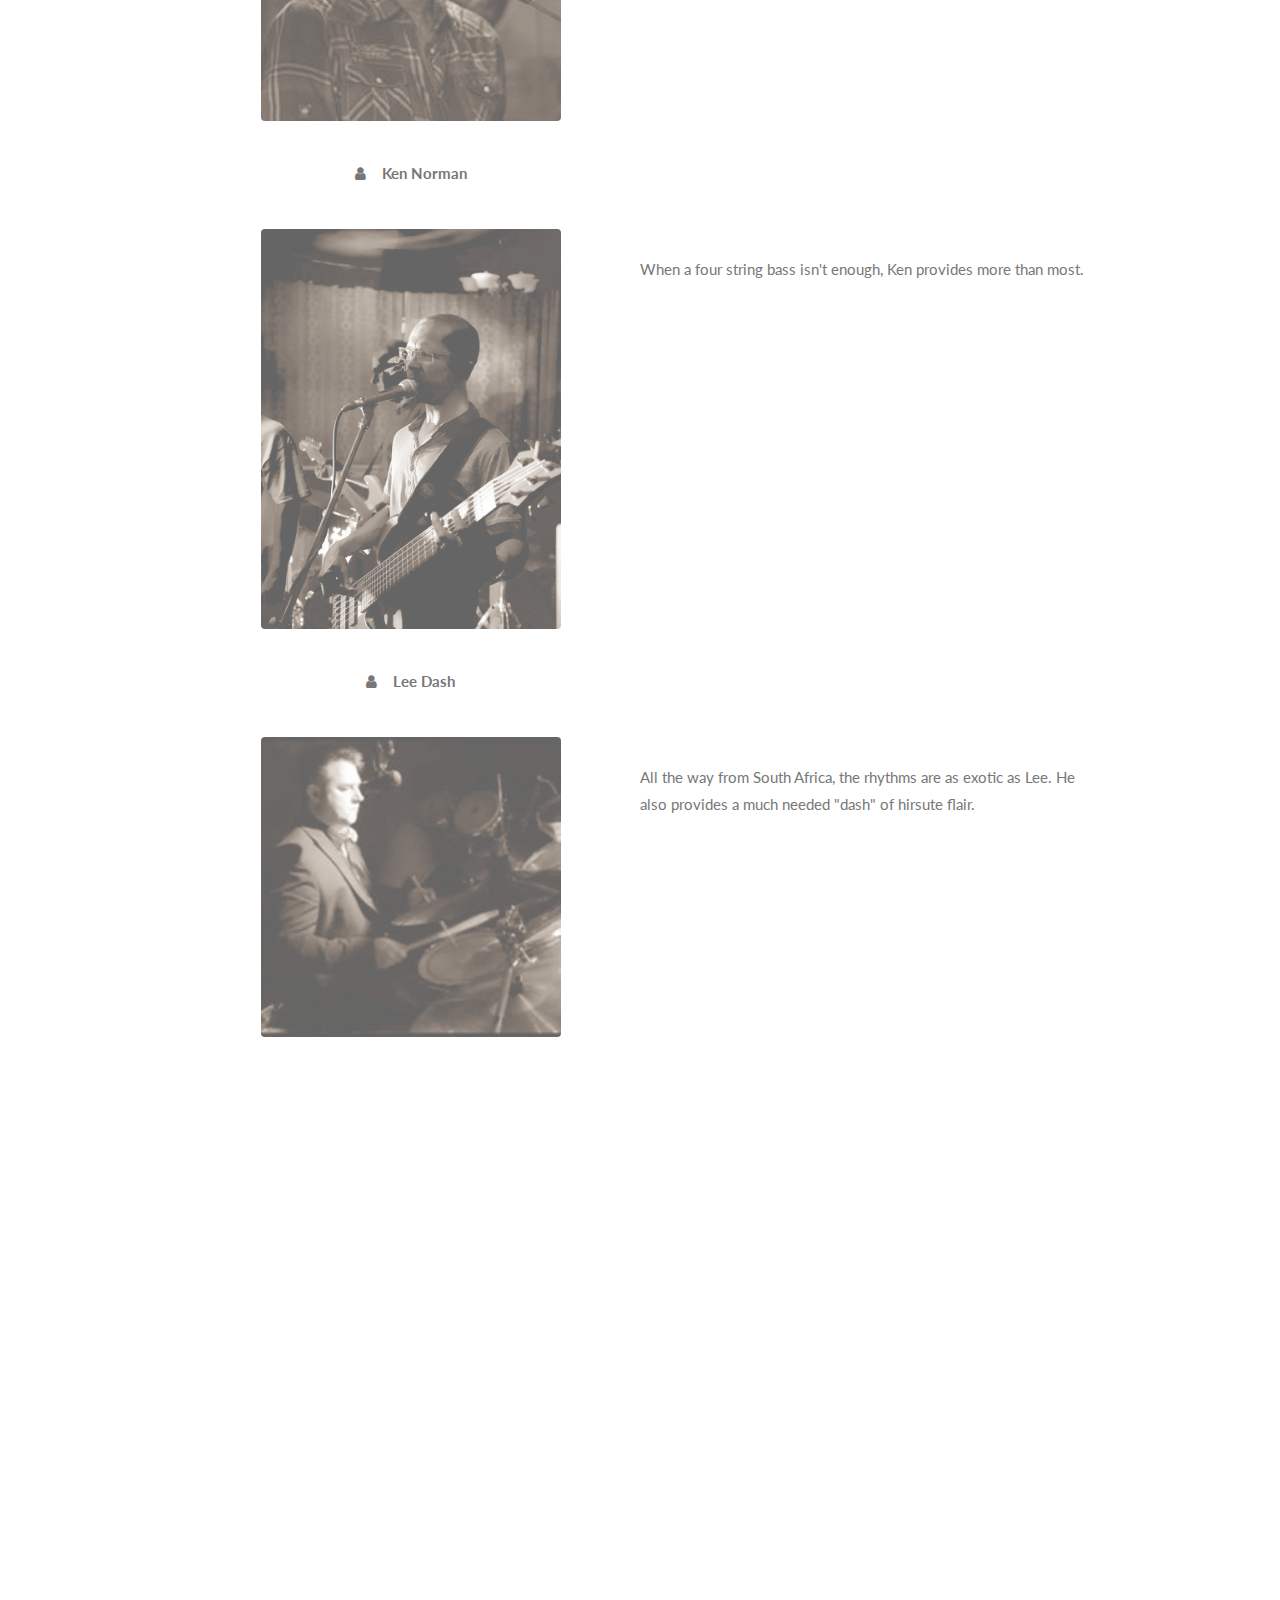
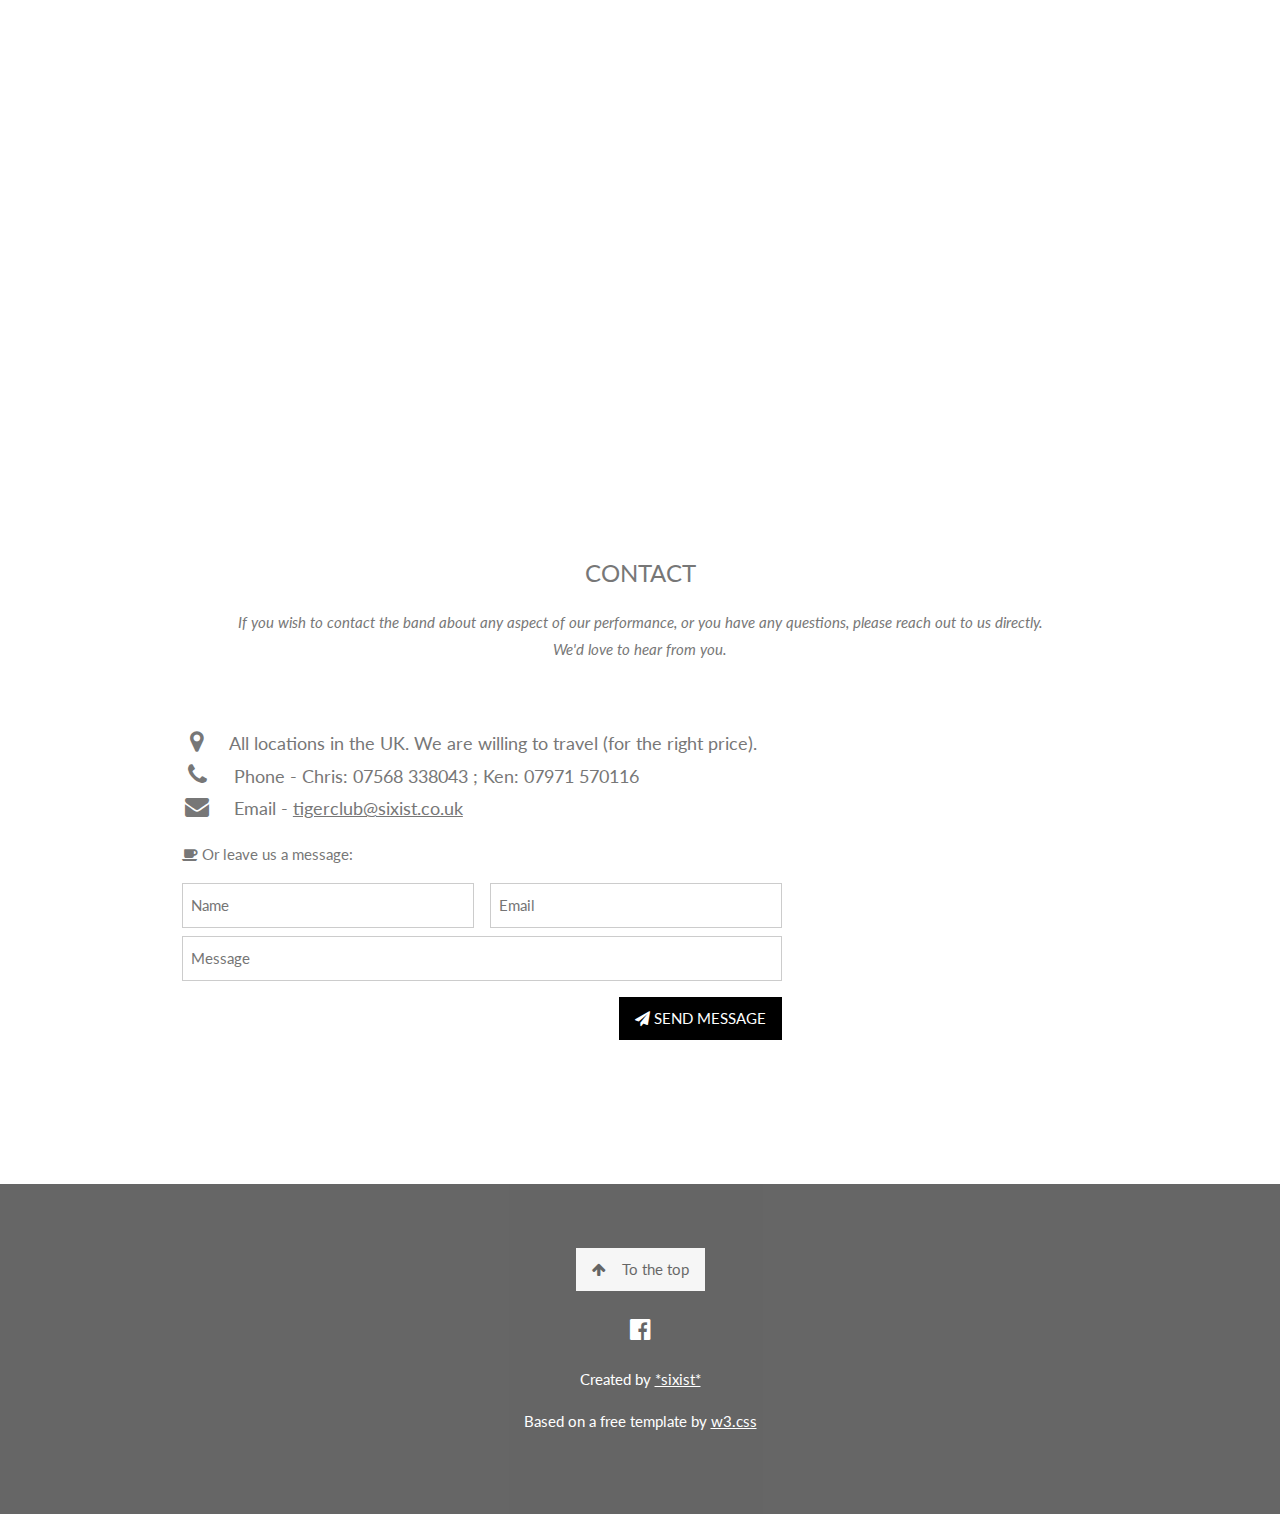
==== commit 7caf4af6: "Fiddling with styles on mobile devices." ====
--- a/index.html
+++ b/index.html
@@ -35,10 +35,10 @@
 </div>
 
 <!-- First Parallax Image with Logo Text -->
-<div class="bgimg-1 w3-display-container w3-opacity-min" id="home">
+<div class="logotext bgimg-1 w3-display-container w3-opacity-min" id="home">
   <div class="w3-display-middle" style="black-space:nowrap;">
     <span class="w3-hide-small w3-center w3-padding-large w3-white w3-xlarge w3-wide w3-animate-opacity">TIGER CLUB</span>
-    <span class="w3-hide-medium w3-hide-large w3-center w3-padding-large w3-white w3-medium w3-animate-opacity">TIGER CLUB</span>
+    <span class="w3-hide-medium w3-hide-large w3-padding-large w3-center w3-white w3-medium w3-animate-opacity">TIGER CLUB</span>
   </div>
 </div>
 
@@ -49,7 +49,7 @@
 Playing only the best hits from the 60s to now.</em></p>
   <p>Tiger Club have rapidly built a big reputation as a premium function band. We provide the best mix of dance-floor gems from all eras for weddings, parties and events of all types.
 </p><p>
-Tiger Club are probably the best covers band in the country, considering the average age of the line-up. Let four lifetimes of musical experience caress your ears in sonic bliss. Be warned though, don't let the appearance of these old men fool you; they will make you dance until you've had enough, or the venue closes, whichever is sooner.
+Like a pint of well known lager, Tiger Club are probably the best covers band in the country. Let four lifetimes of musical experience caress your ears in sonic bliss. Be warned though, don't let the unassuming appearance of these men fool you; they will make you dance until you've had enough, or the venue closes, whichever is sooner.
 </p>
   <div class="w3-row">
     <div class="w3-col m6 w3-center w3-padding-large">
--- a/styles.css
+++ b/styles.css
@@ -5,44 +5,50 @@
     line-height: 1.8;
 }
 
-/* Create a Parallax Effect */
-.bgimg-1, .bgimg-2, .bgimg-3, .bgimg-4 {
-    background-attachment: fixed;
-    background-position: center;
-    background-repeat: no-repeat;
-    background-size: cover;
-}
-
-/* First image (Logo. Full height) */
-.bgimg-1 {
-    background-image: url('Images/TigerClubLargeHeads1.jpg');
-    min-height: 100%;
-}
-
-/* Second image (Portfolio) */
-.bgimg-2 {
-    background-image: url('Images/TigerClubHeadsA.jpg');
-    min-height: 100%;
-}
-
-/* Third image (BIOG) */
-.bgimg-3 {
-    background-image: url('Images/TigerClubHeadsB.jpg');
-    min-height: 100%;
-}
-
-/* Fourth image (CONTACT) */
-.bgimg-4 {
-    background-image: url('Images/TigerClubLargeHeads1.jpg');
-    min-height: 100%;
-}
-
 .w3-wide {letter-spacing: 10px;}
 .w3-hover-opacity {cursor: pointer;}
 
+.logotext {
+	height: 480px;
+	background-color: #e6782c;
+}
+
 /* Turn off parallax scrolling for tablets and phones */
-@media only screen and (max-device-width: 1024px) {
-    .bgimg-1, .bgimg-2, .bgimg-3 {
-        background-attachment: scroll;
+/*@media only screen and (max-device-width: 1024px) {*/
+/*@media screen and (device-width: 1024px) {*/
+/*@media screen and (min-width: 320px) {*/
+@media screen and (max-resolution: 120dpi) {
+ 	body, html {
+		background-color: #fff;
+		color: #777;
+	}
+    /* First image (Logo. Full height) */
+    .bgimg-1 {
+        background-image: url('Images/TigerClubLargeHeads1.jpg');
     }
+    
+    /* Second image (Portfolio) */
+    .bgimg-2 {
+        background-image: url('Images/TigerClubHeadsA.jpg');
+    }
+    
+    /* Third image (BIOG) */
+    .bgimg-3 {
+        background-image: url('Images/TigerClubHeadsB.jpg');
+    }
+    
+    /* Fourth image (CONTACT) */
+    .bgimg-4 {
+        background-image: url('Images/TigerClubLargeHeads1.jpg');
+    }
+	/* Create a Parallax Effect */
+	.bgimg-1, .bgimg-2, .bgimg-3, .bgimg-4 {
+    	max-width: 100%;
+	    background-attachment: scroll;
+		background-attachment: fixed;
+		background-position: center;
+		background-repeat: no-repeat;
+		background-size: cover;
+		min-height: 100%;
+	}
 }
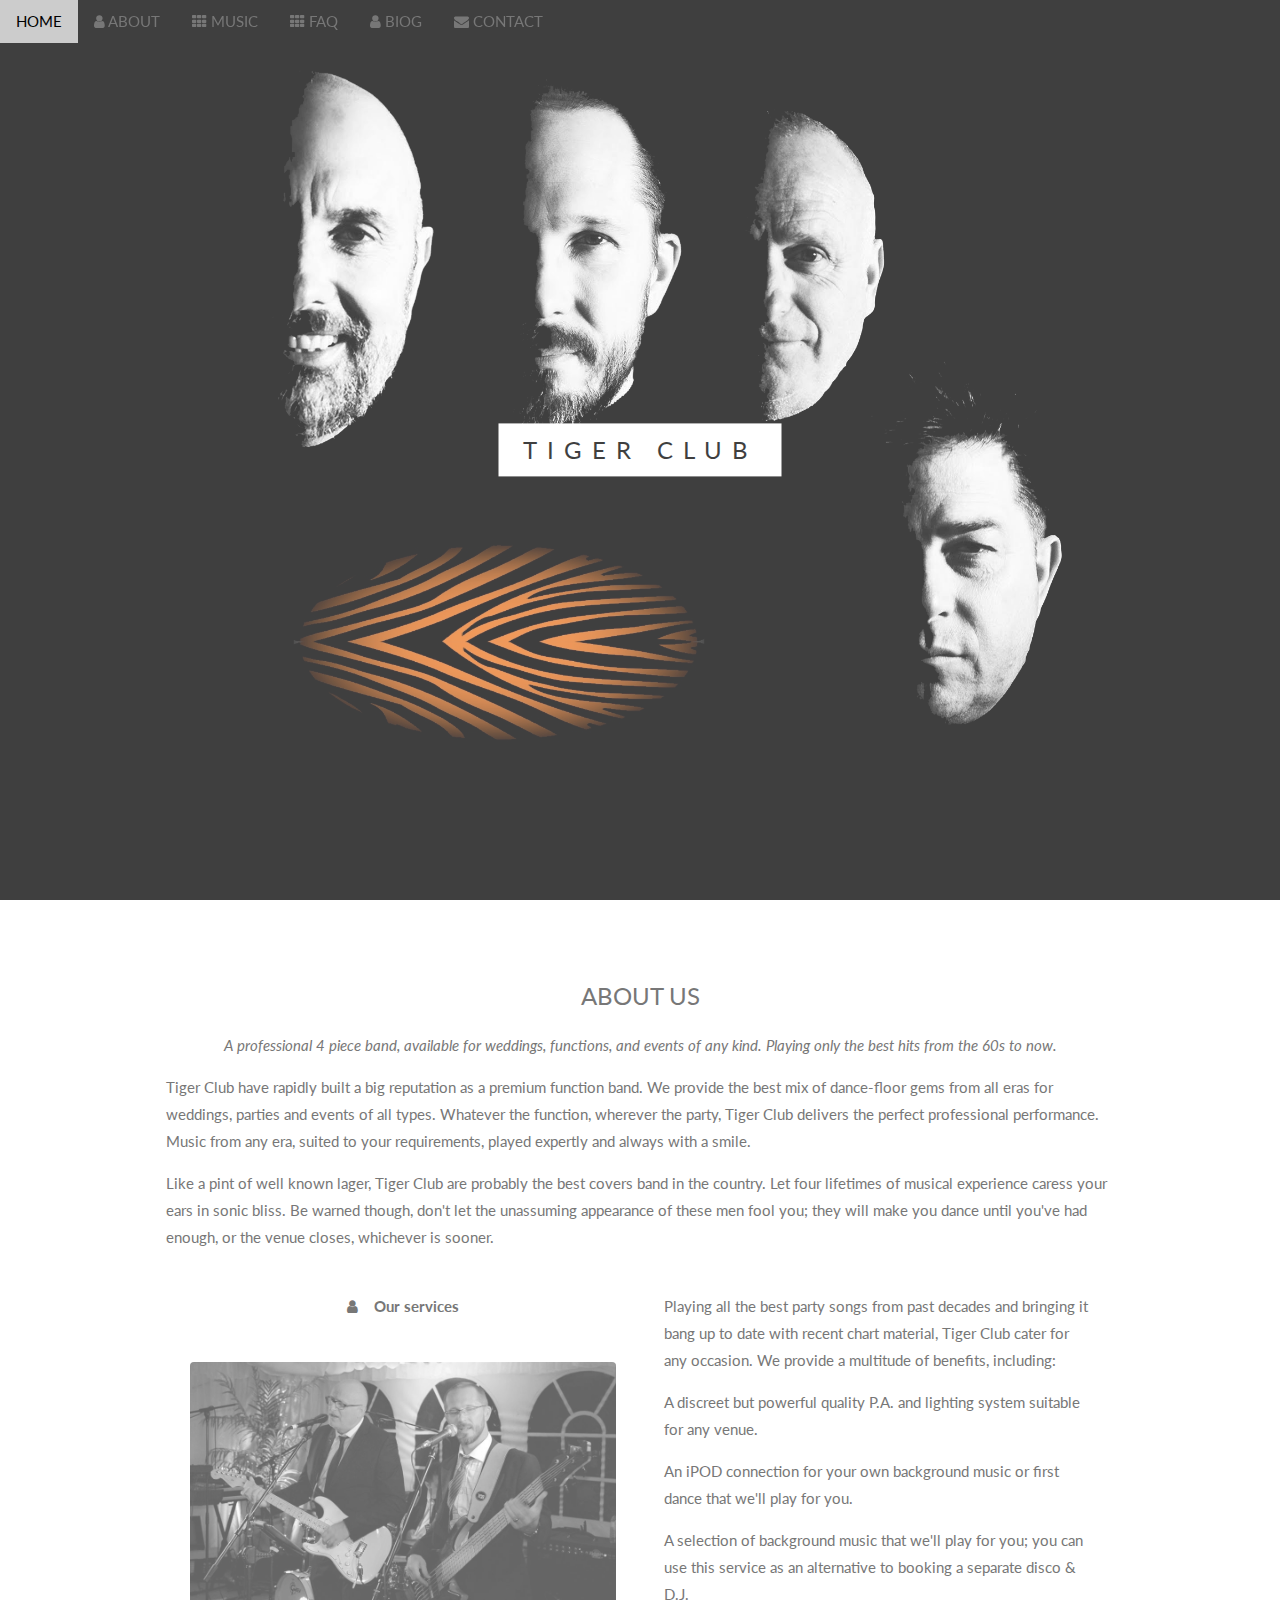
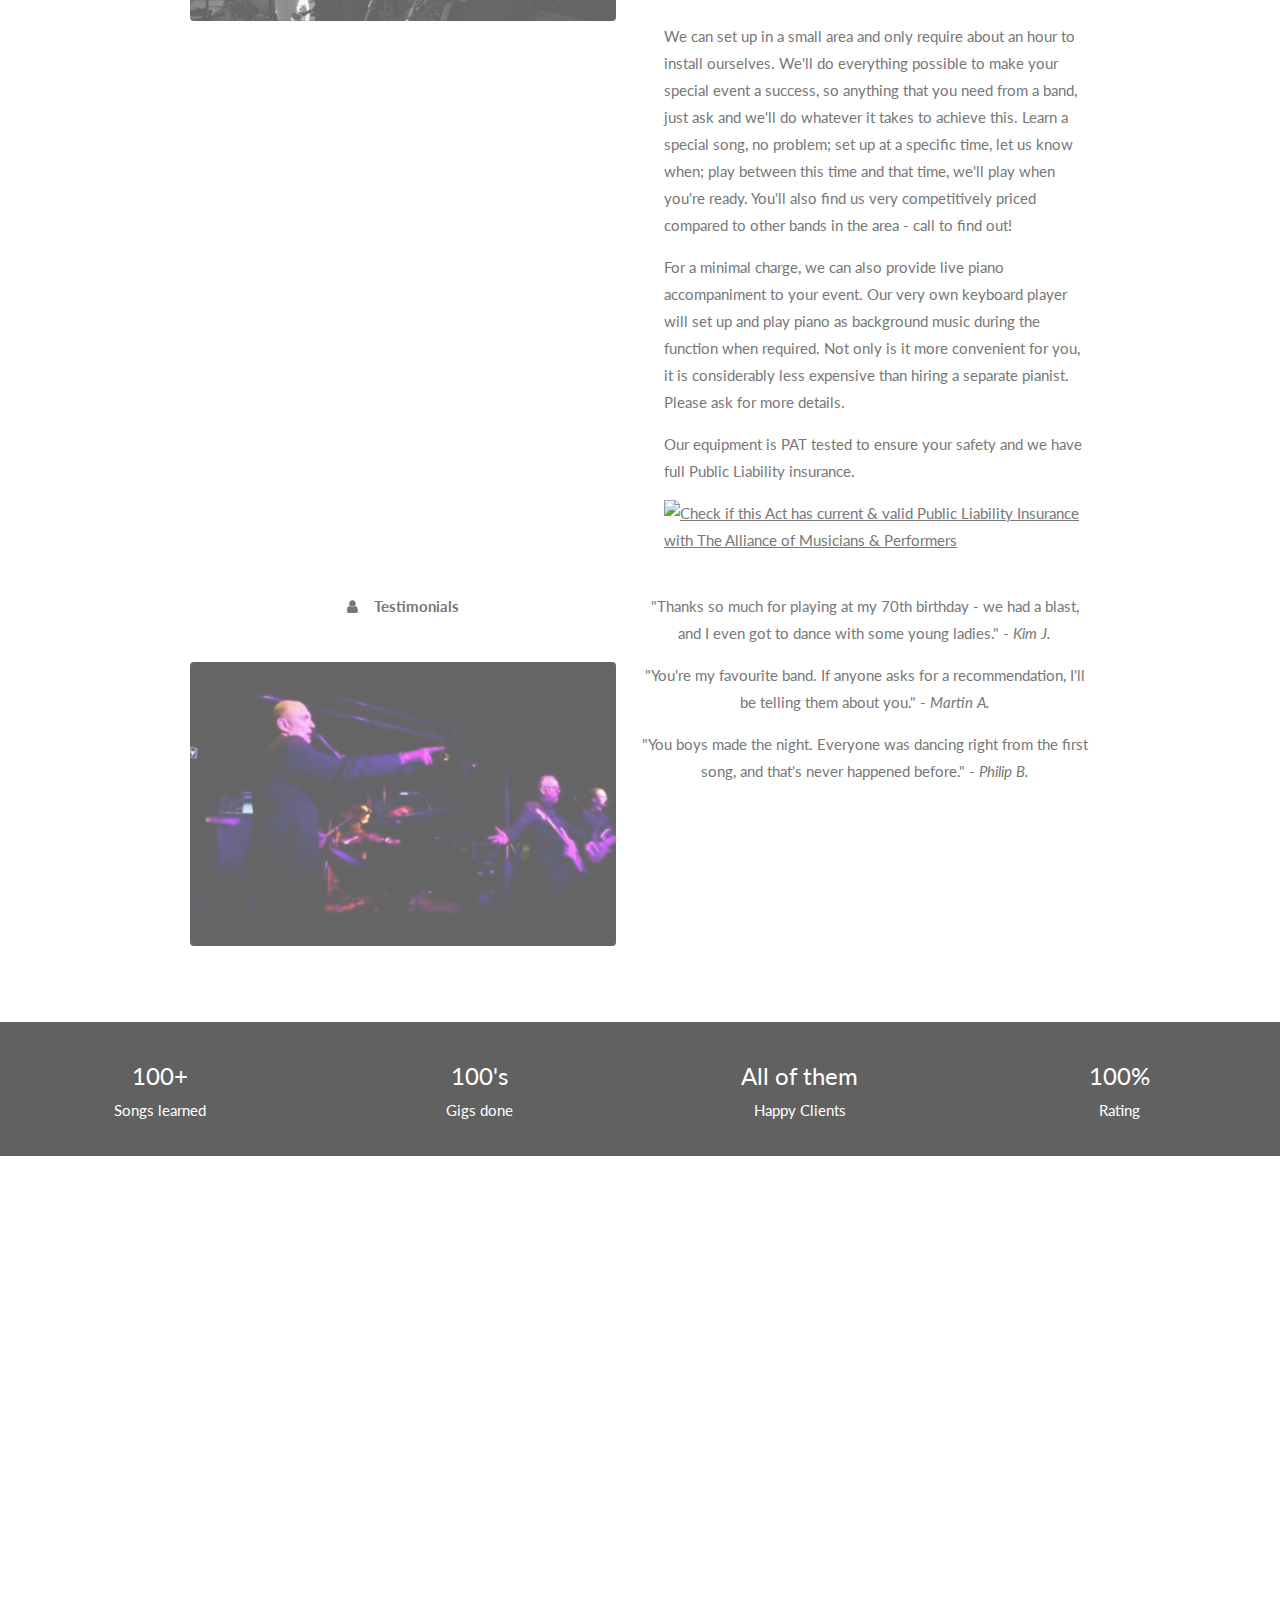
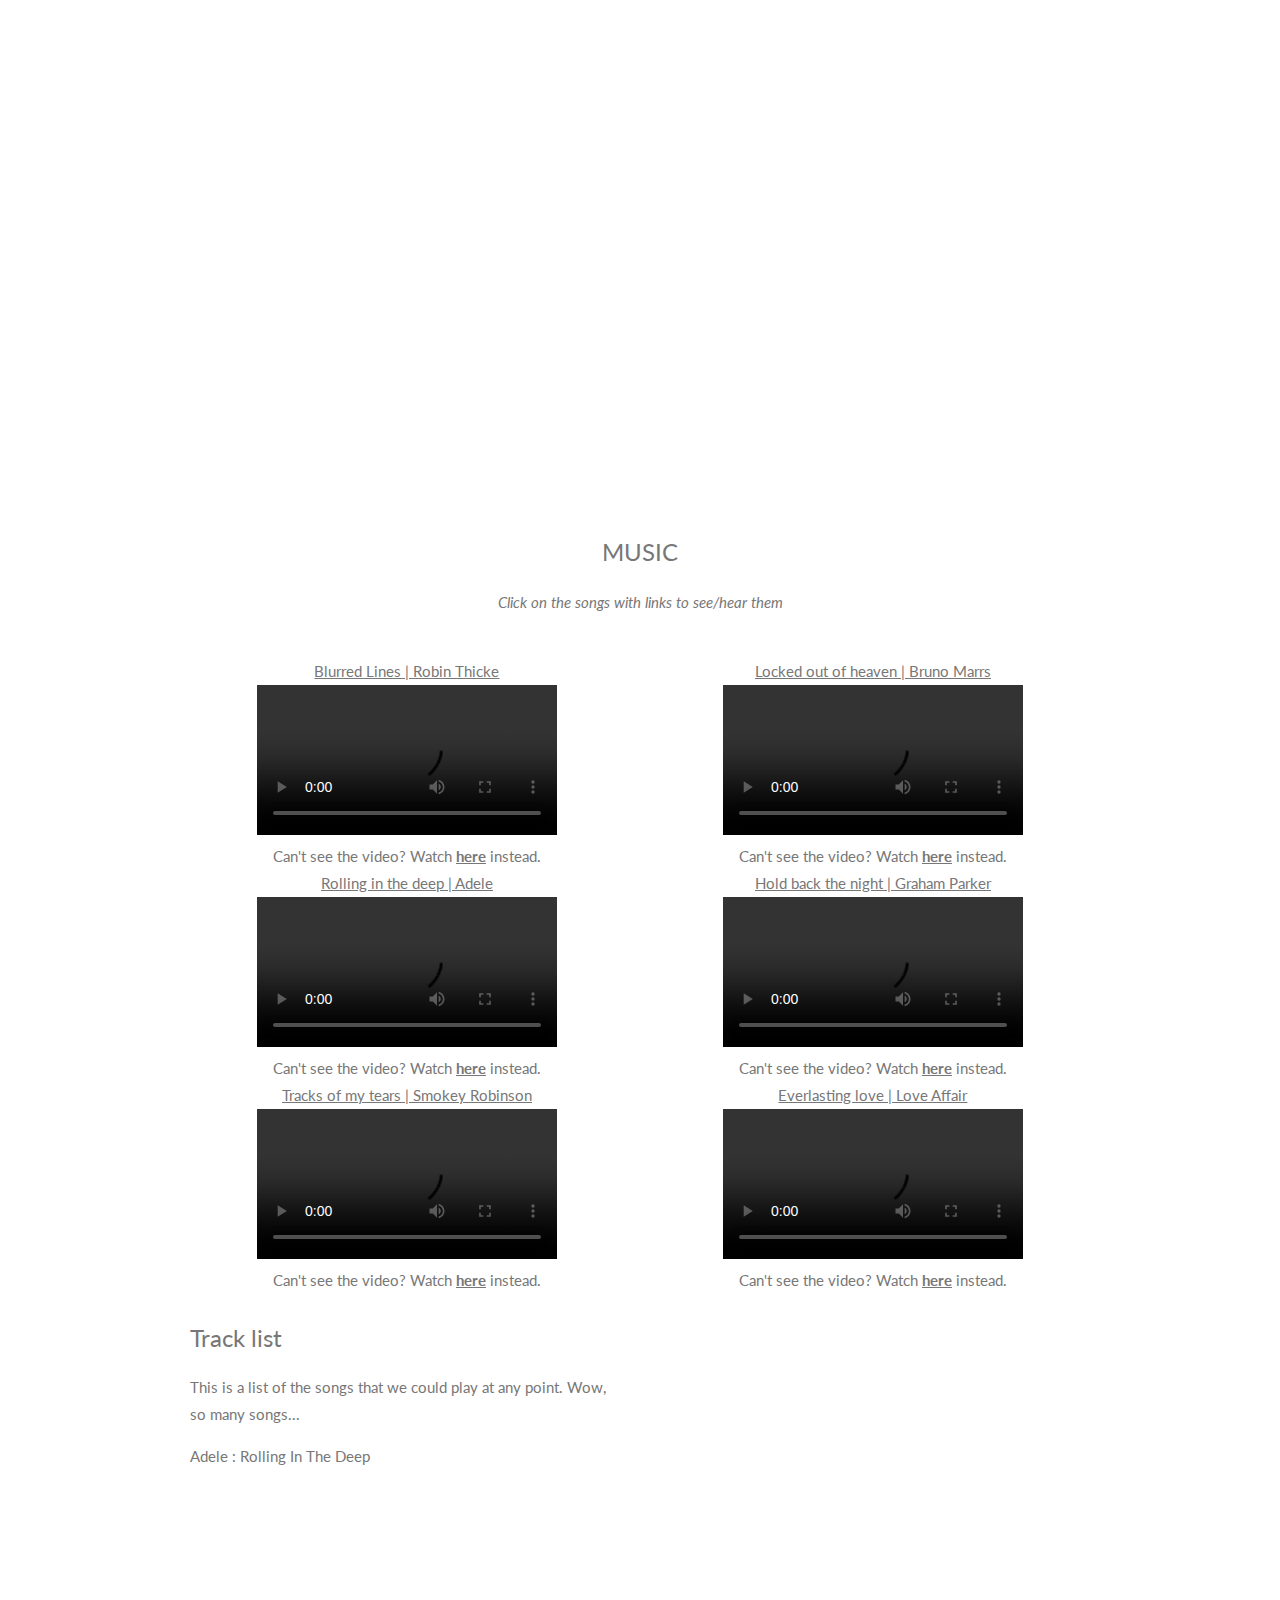
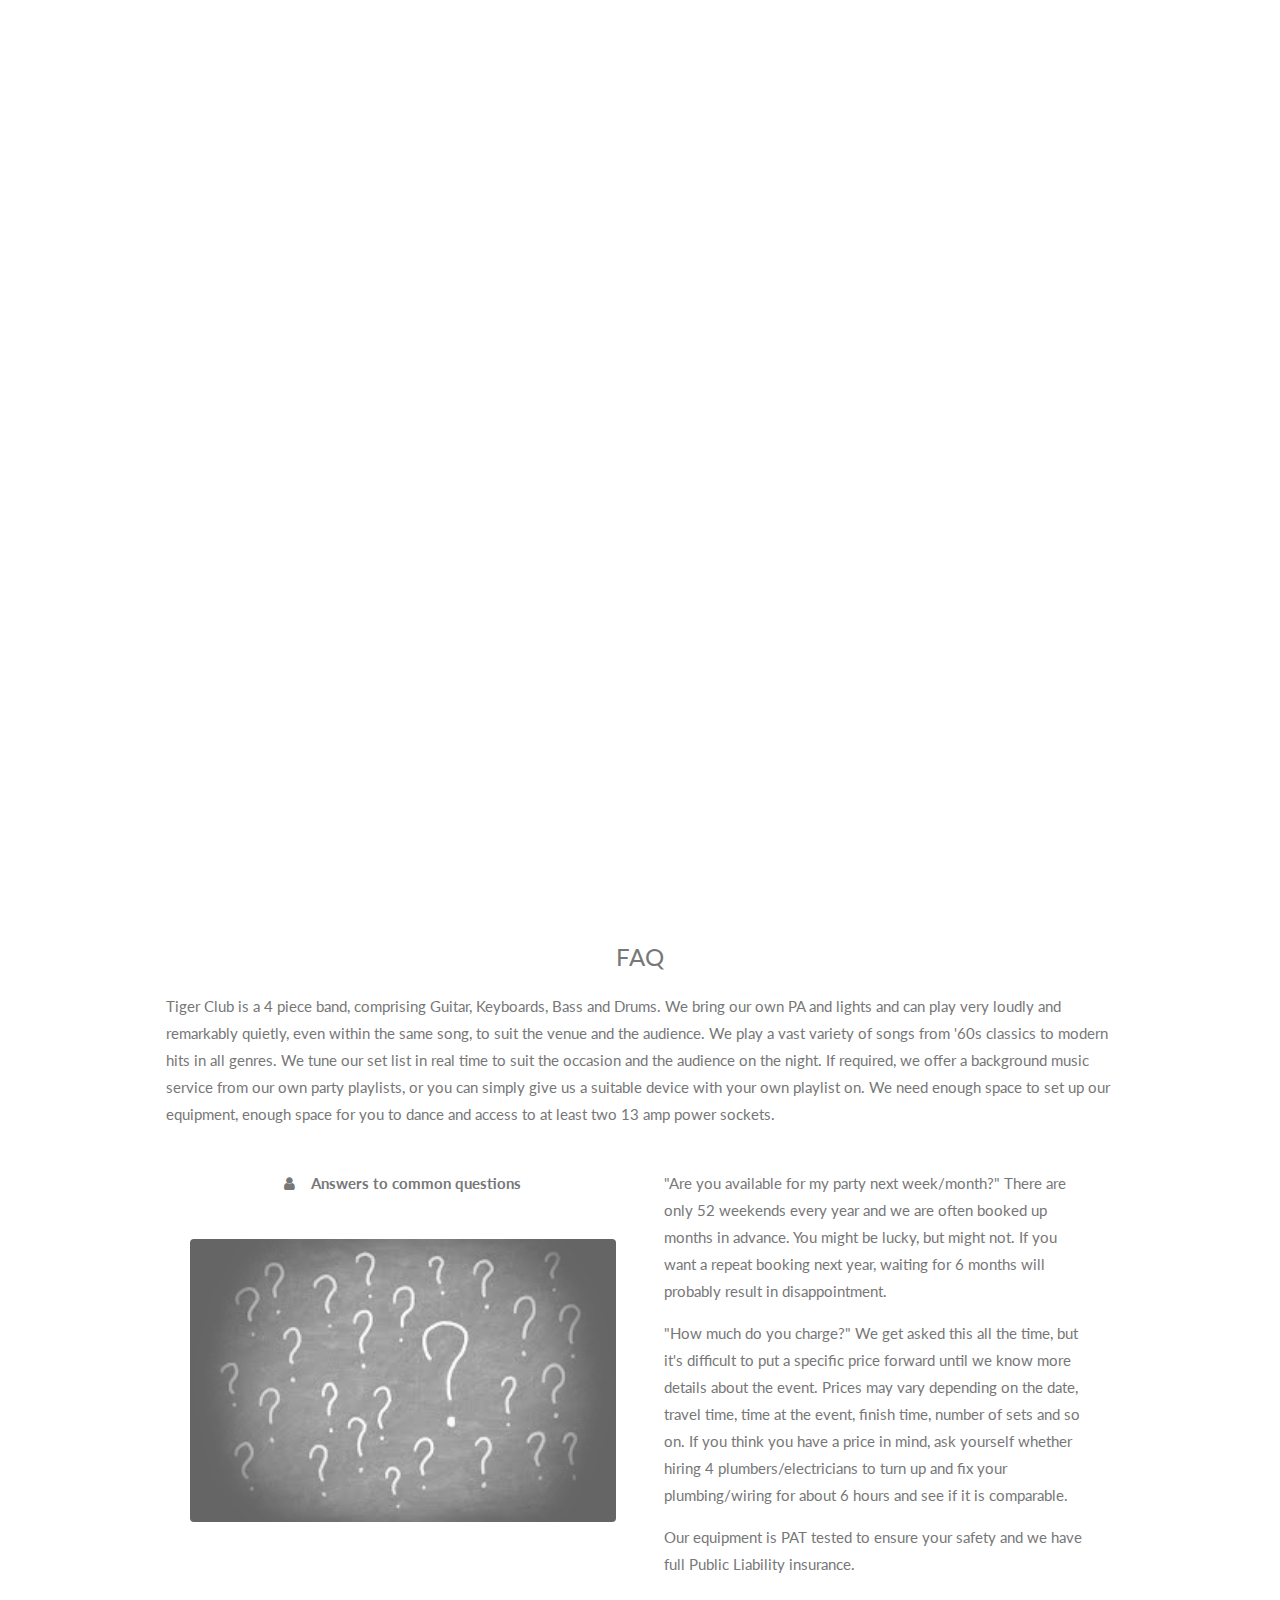
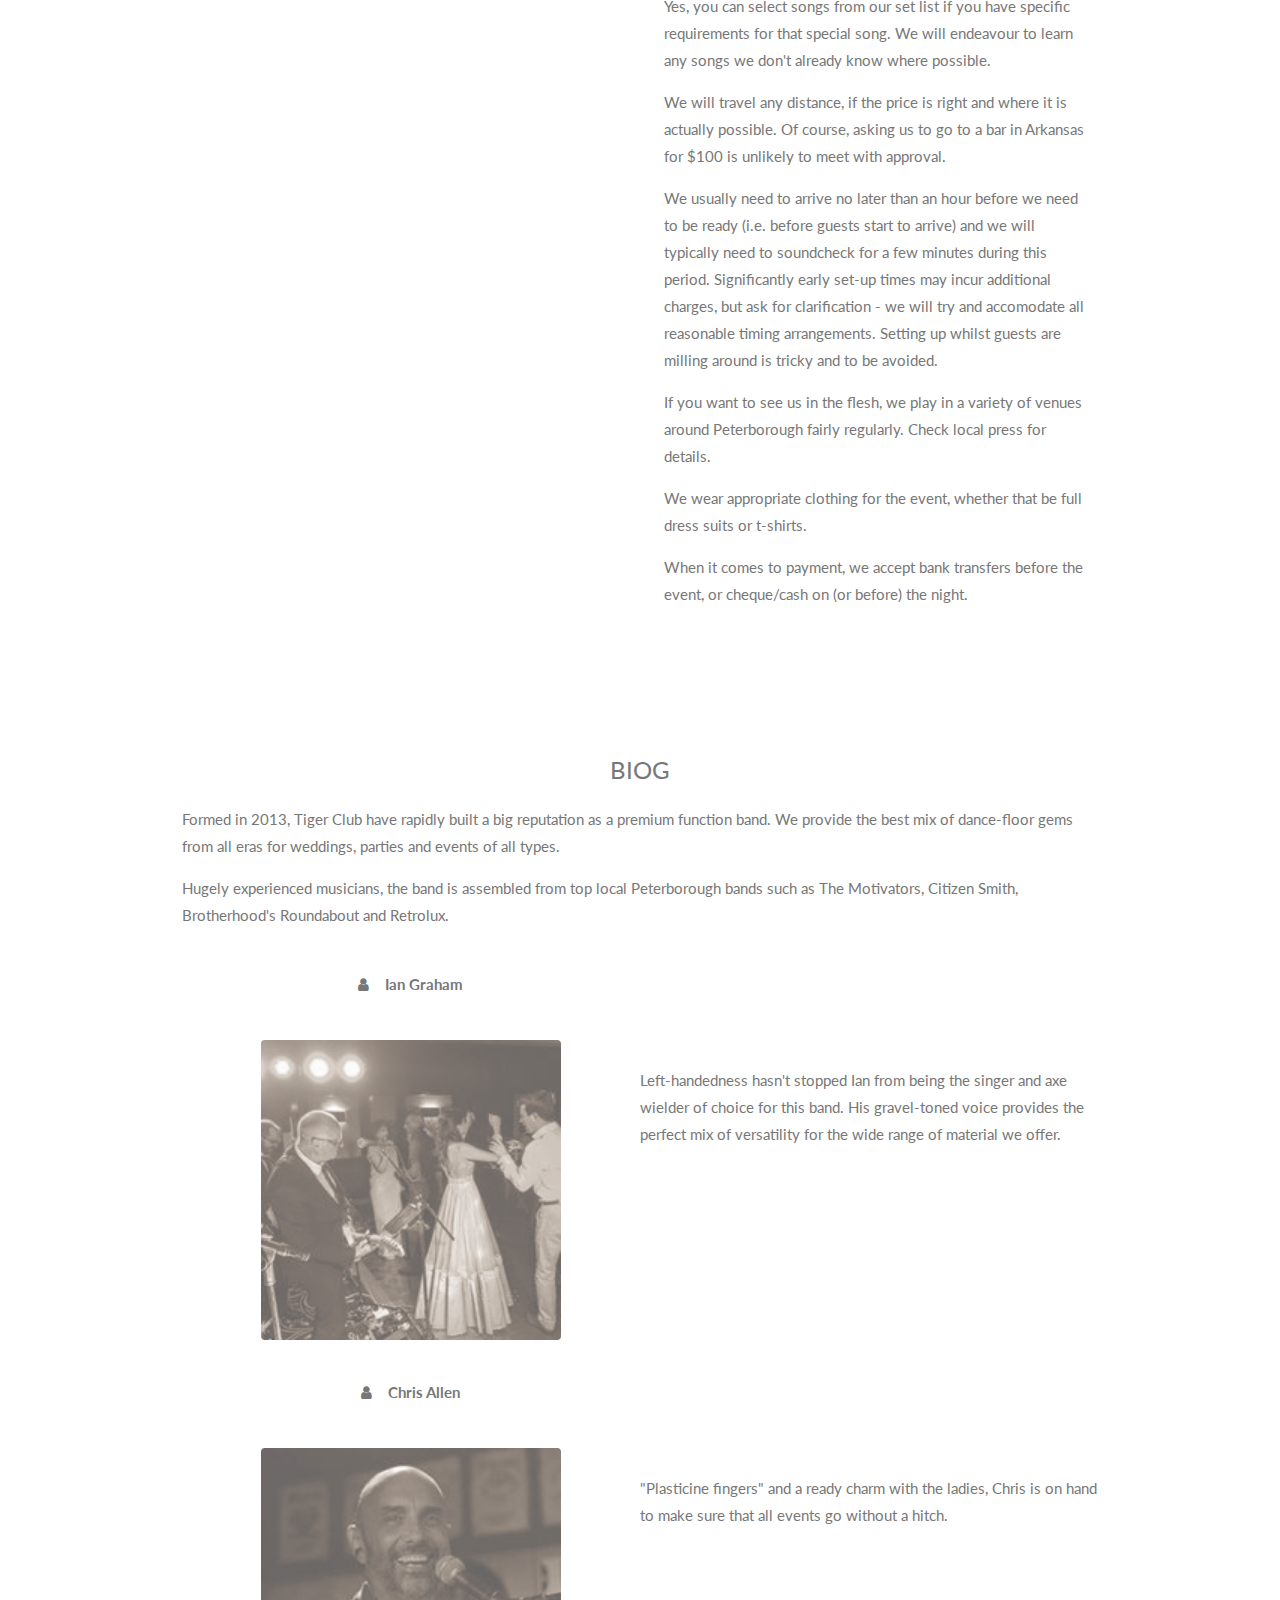
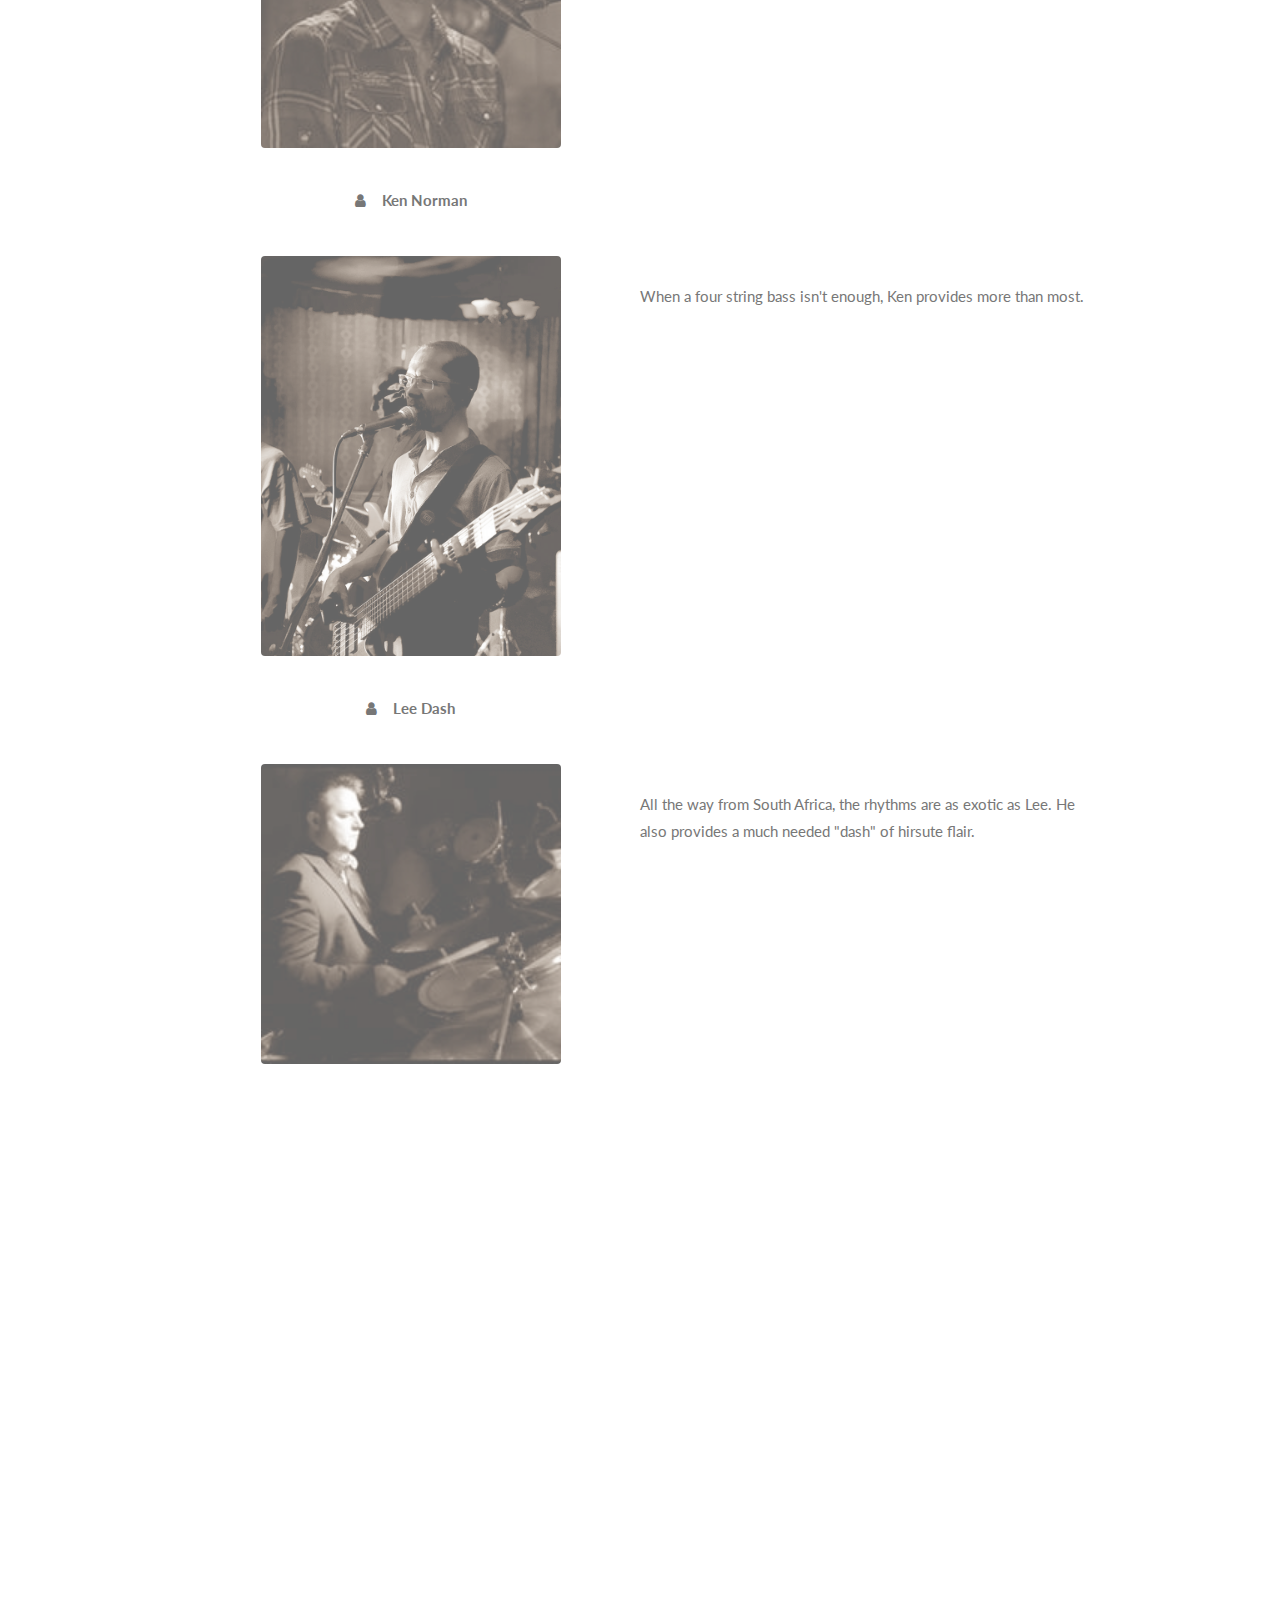
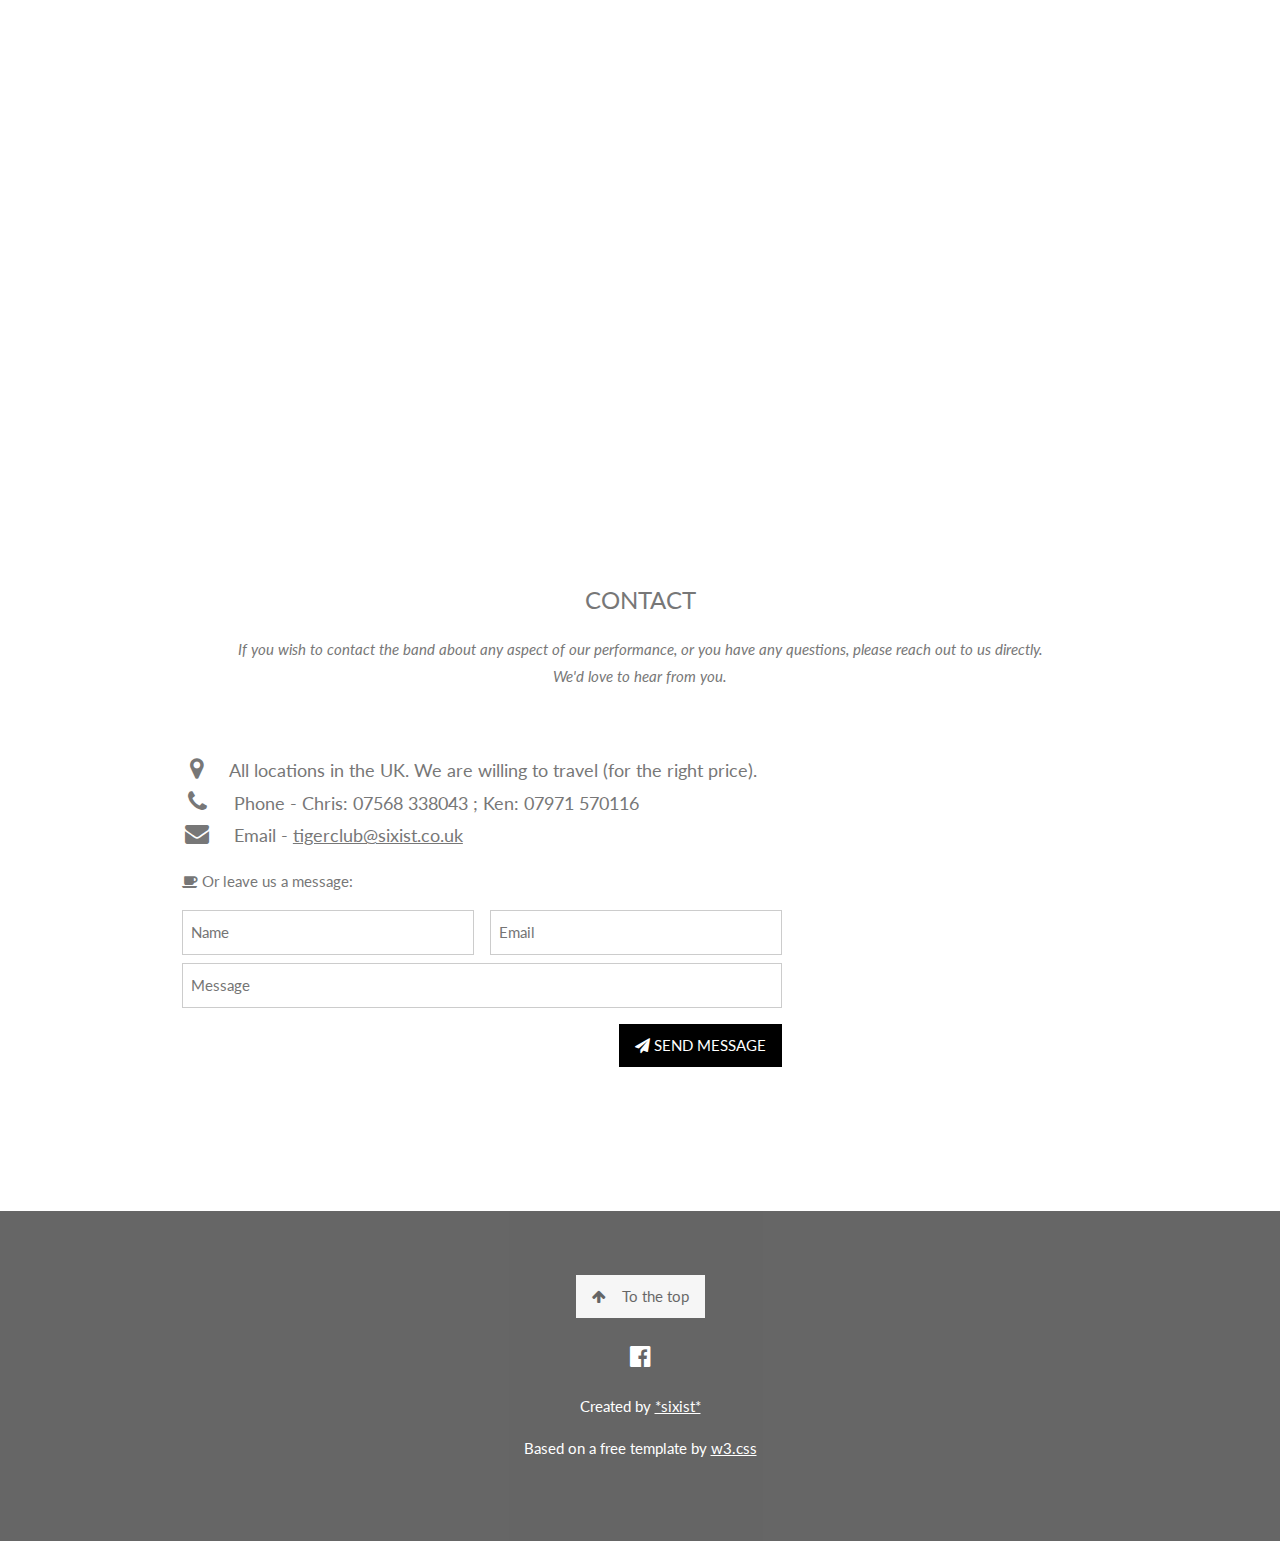
==== commit 609cf39c: "text" ====
--- a/index.html
+++ b/index.html
@@ -47,7 +47,7 @@
   <h3 class="w3-center">ABOUT US</h3>
   <p class="w3-center"><em>A professional 4 piece band, available for weddings, functions, and events of any kind.
 Playing only the best hits from the 60s to now.</em></p>
-  <p>Tiger Club have rapidly built a big reputation as a premium function band. We provide the best mix of dance-floor gems from all eras for weddings, parties and events of all types.
+  <p>Tiger Club have rapidly built a big reputation as a premium function band. We provide the best mix of dance-floor gems from all eras for weddings, parties and events of all types. Whatever the function, wherever the party, Tiger Club delivers the perfect professional performance. Music from any era, suited to your requirements, played expertly and always with a smile.
 </p><p>
 Like a pint of well known lager, Tiger Club are probably the best covers band in the country. Let four lifetimes of musical experience caress your ears in sonic bliss. Be warned though, don't let the unassuming appearance of these men fool you; they will make you dance until you've had enough, or the venue closes, whichever is sooner.
 </p>
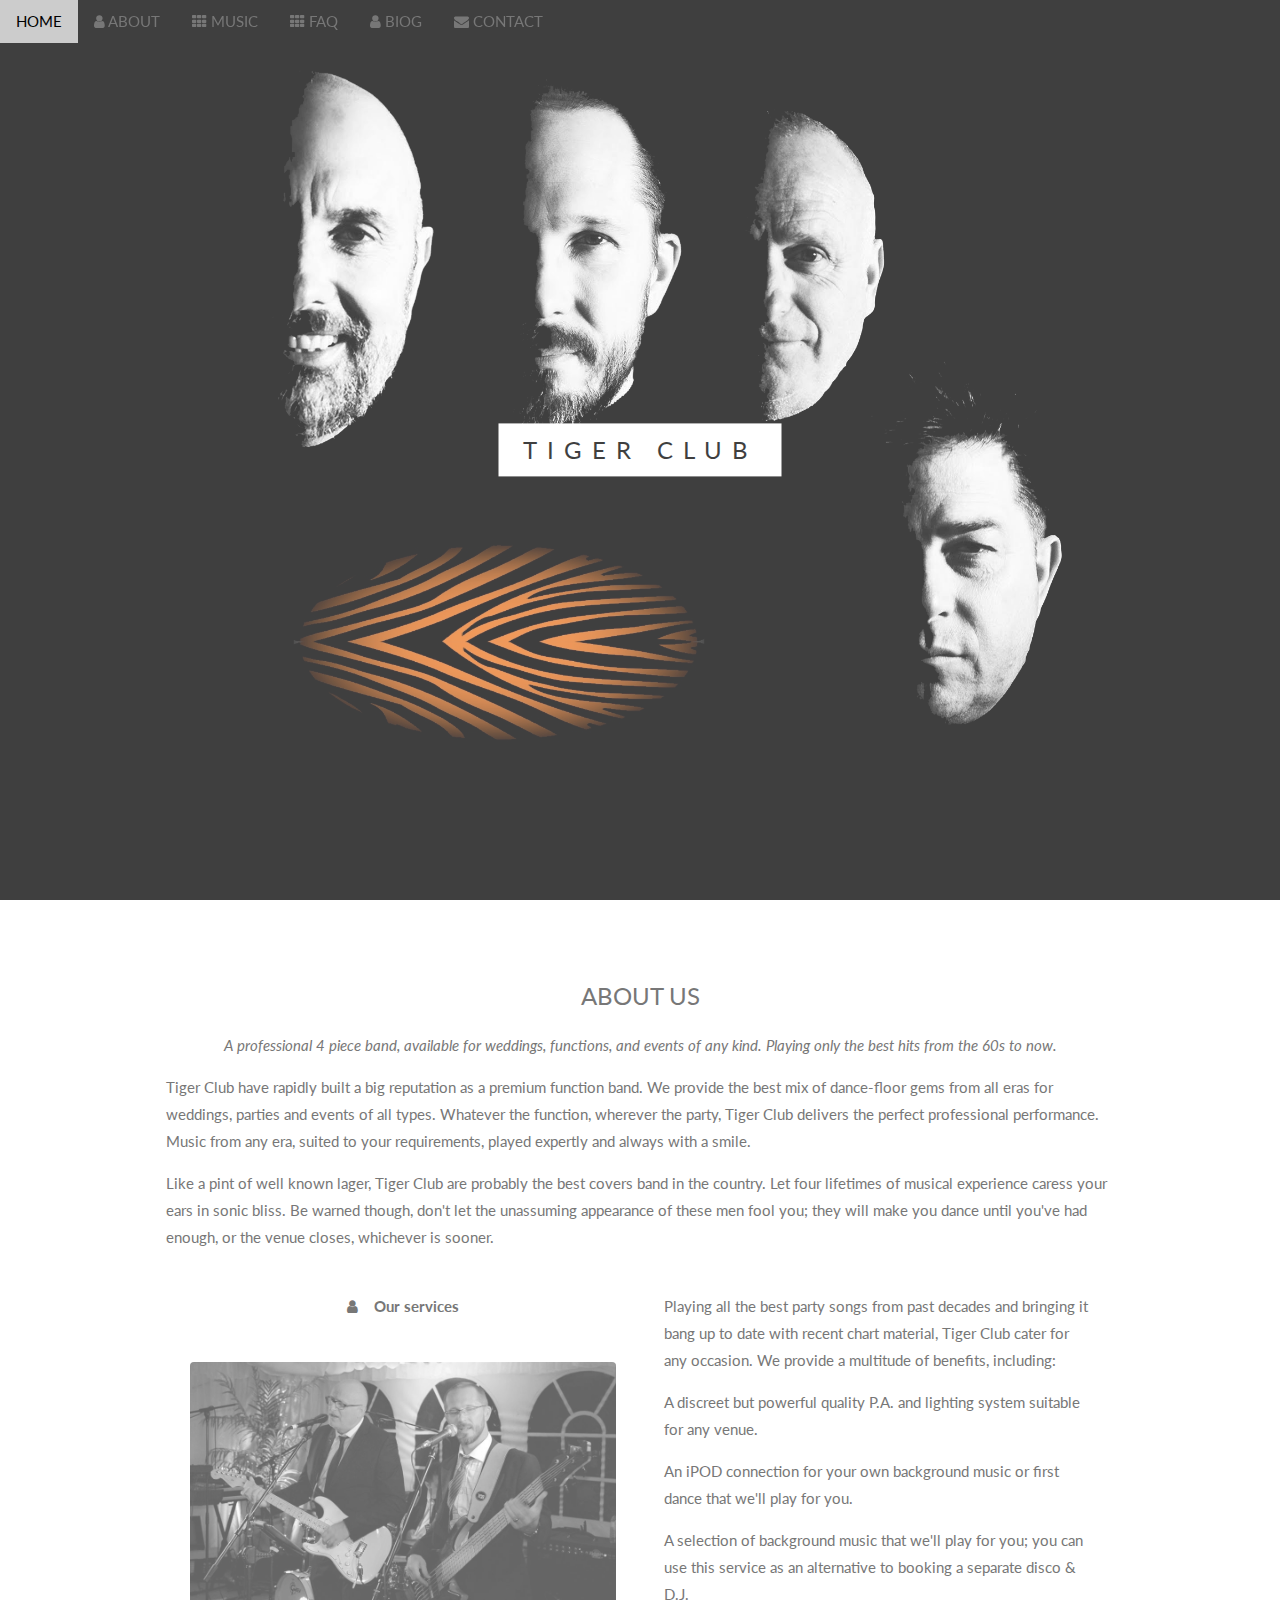
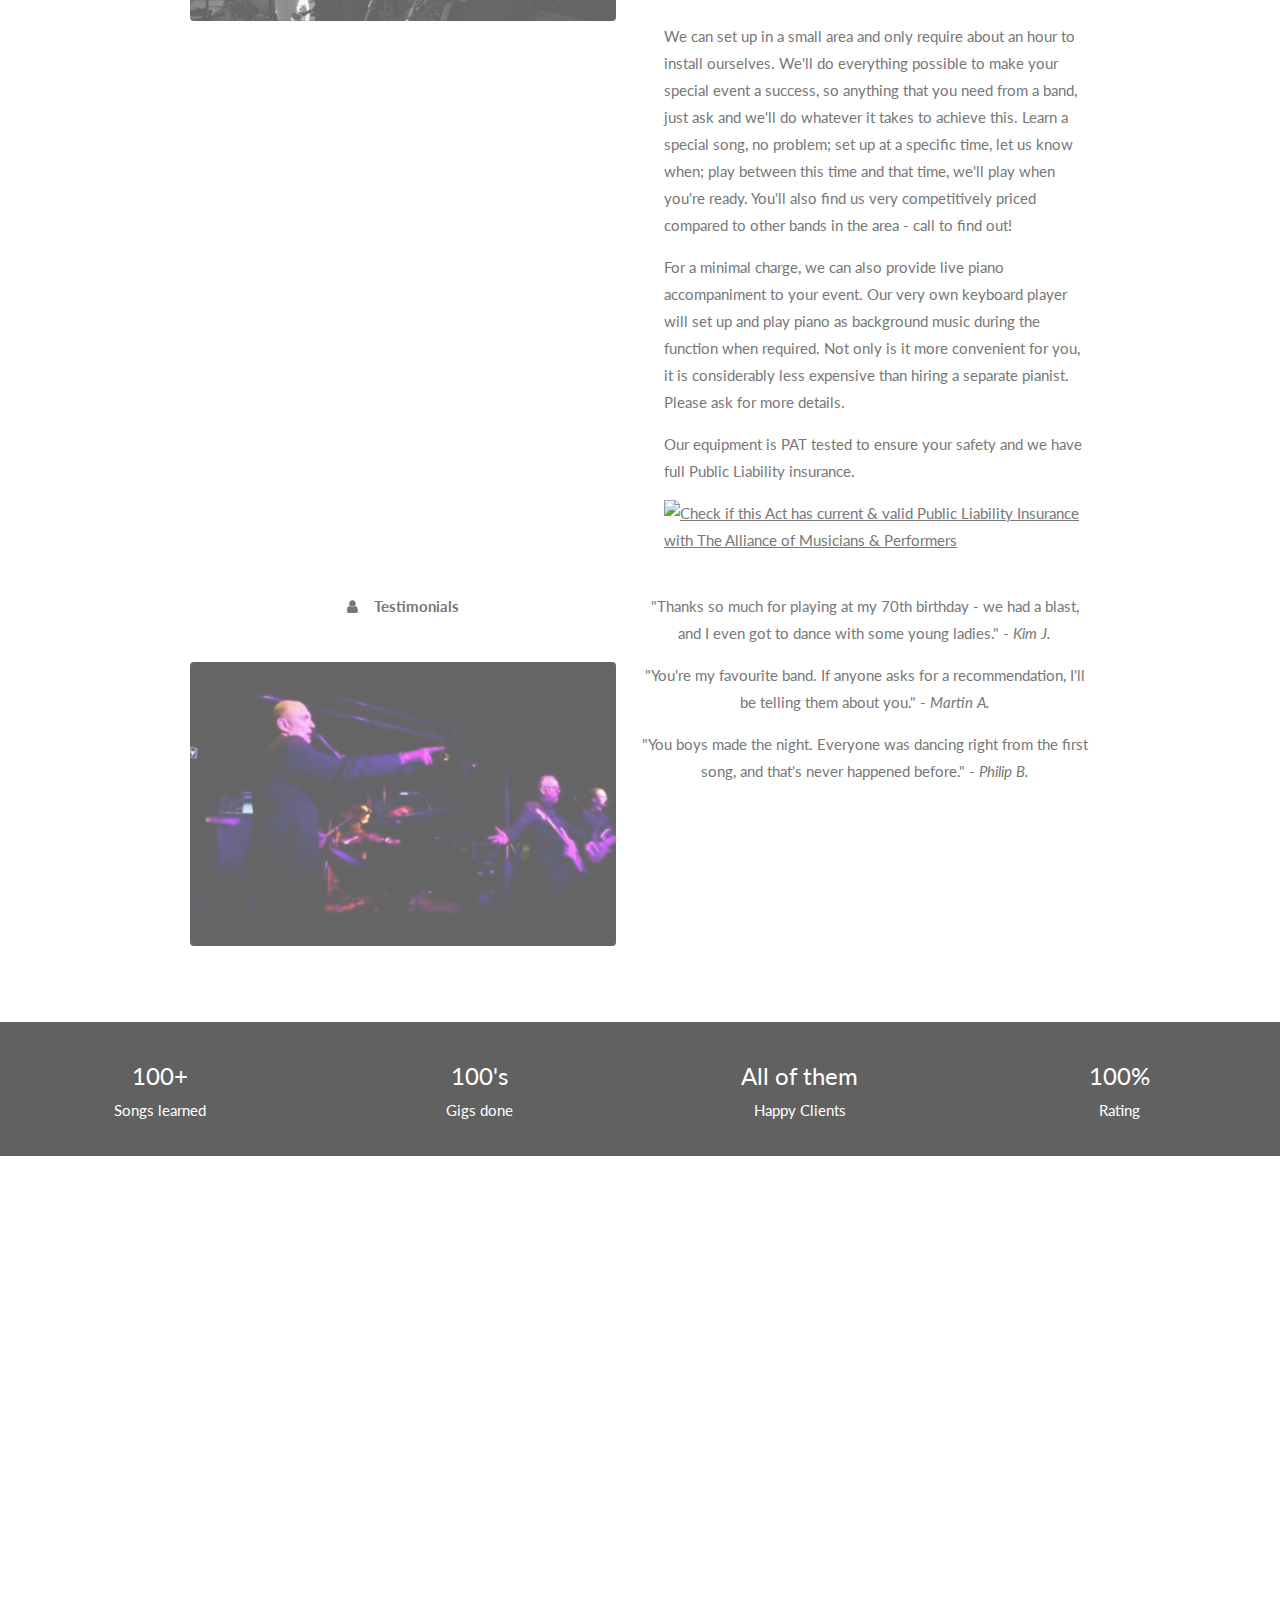
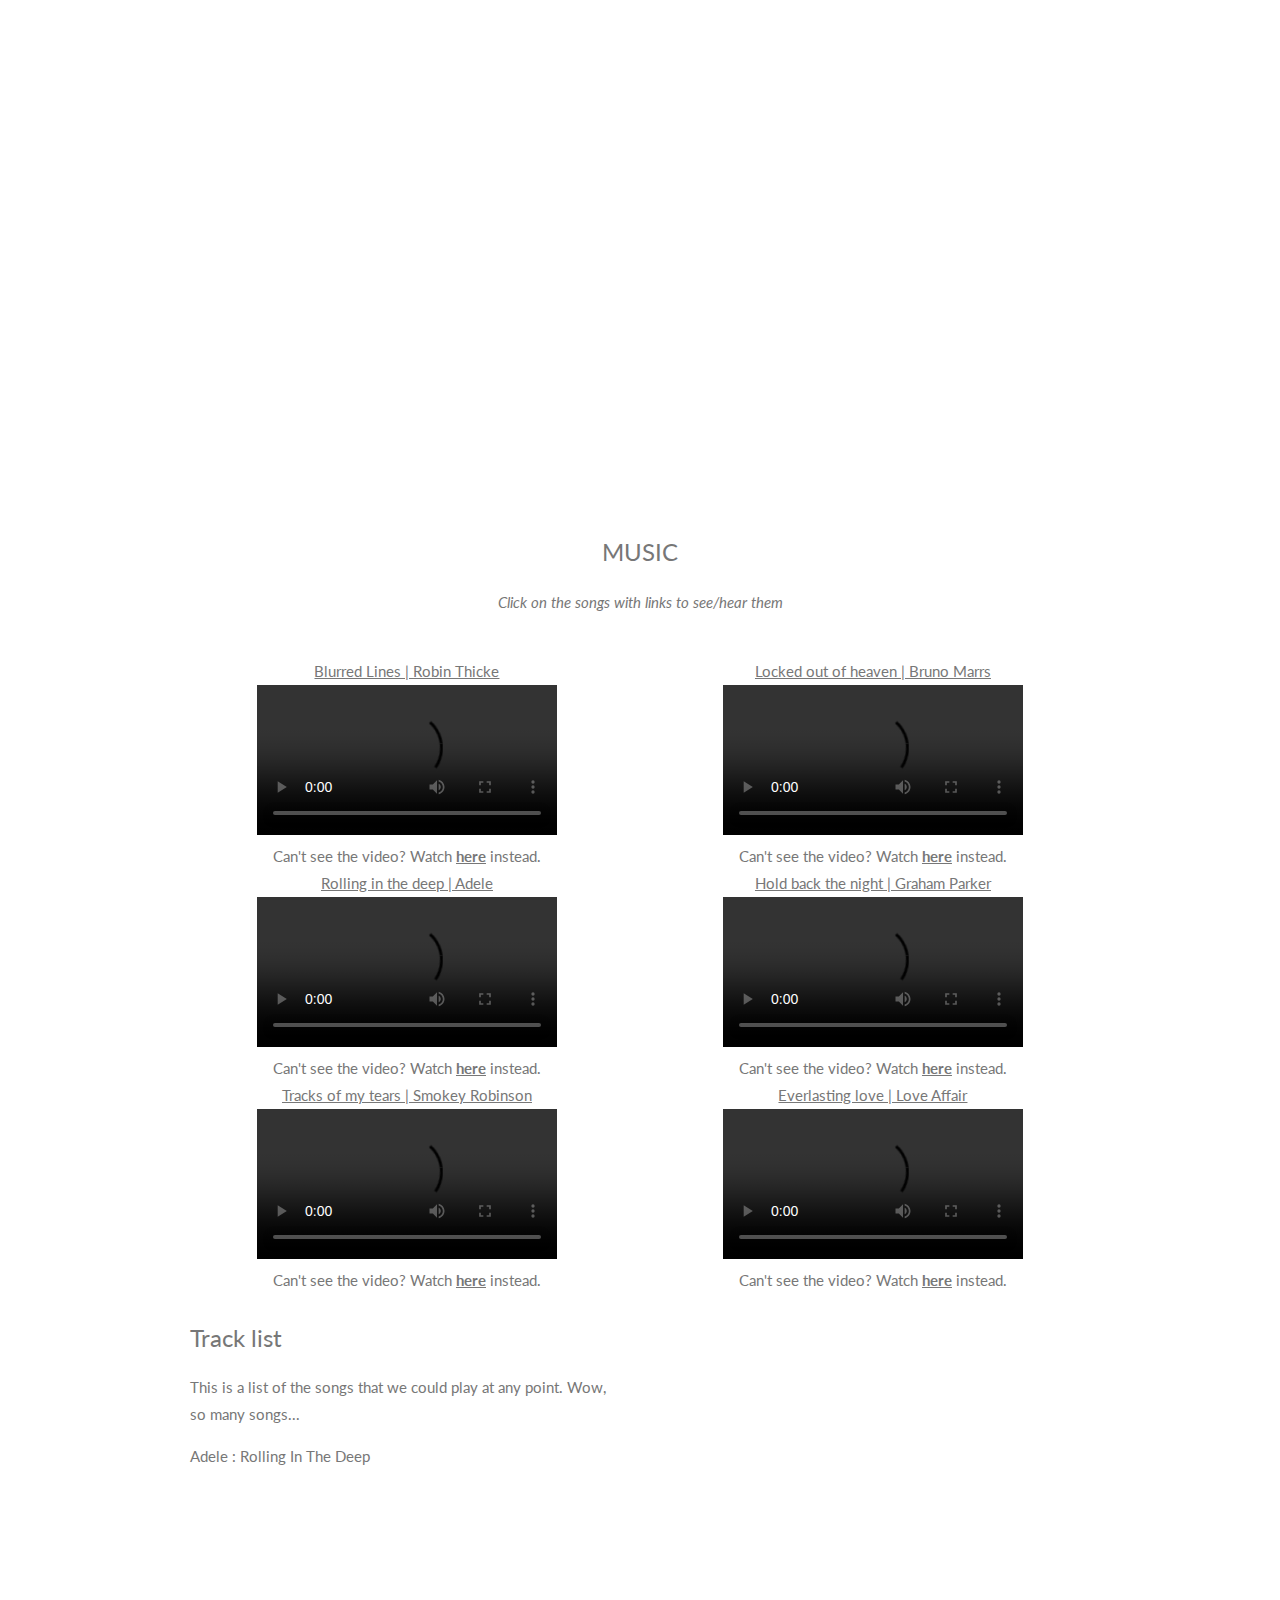
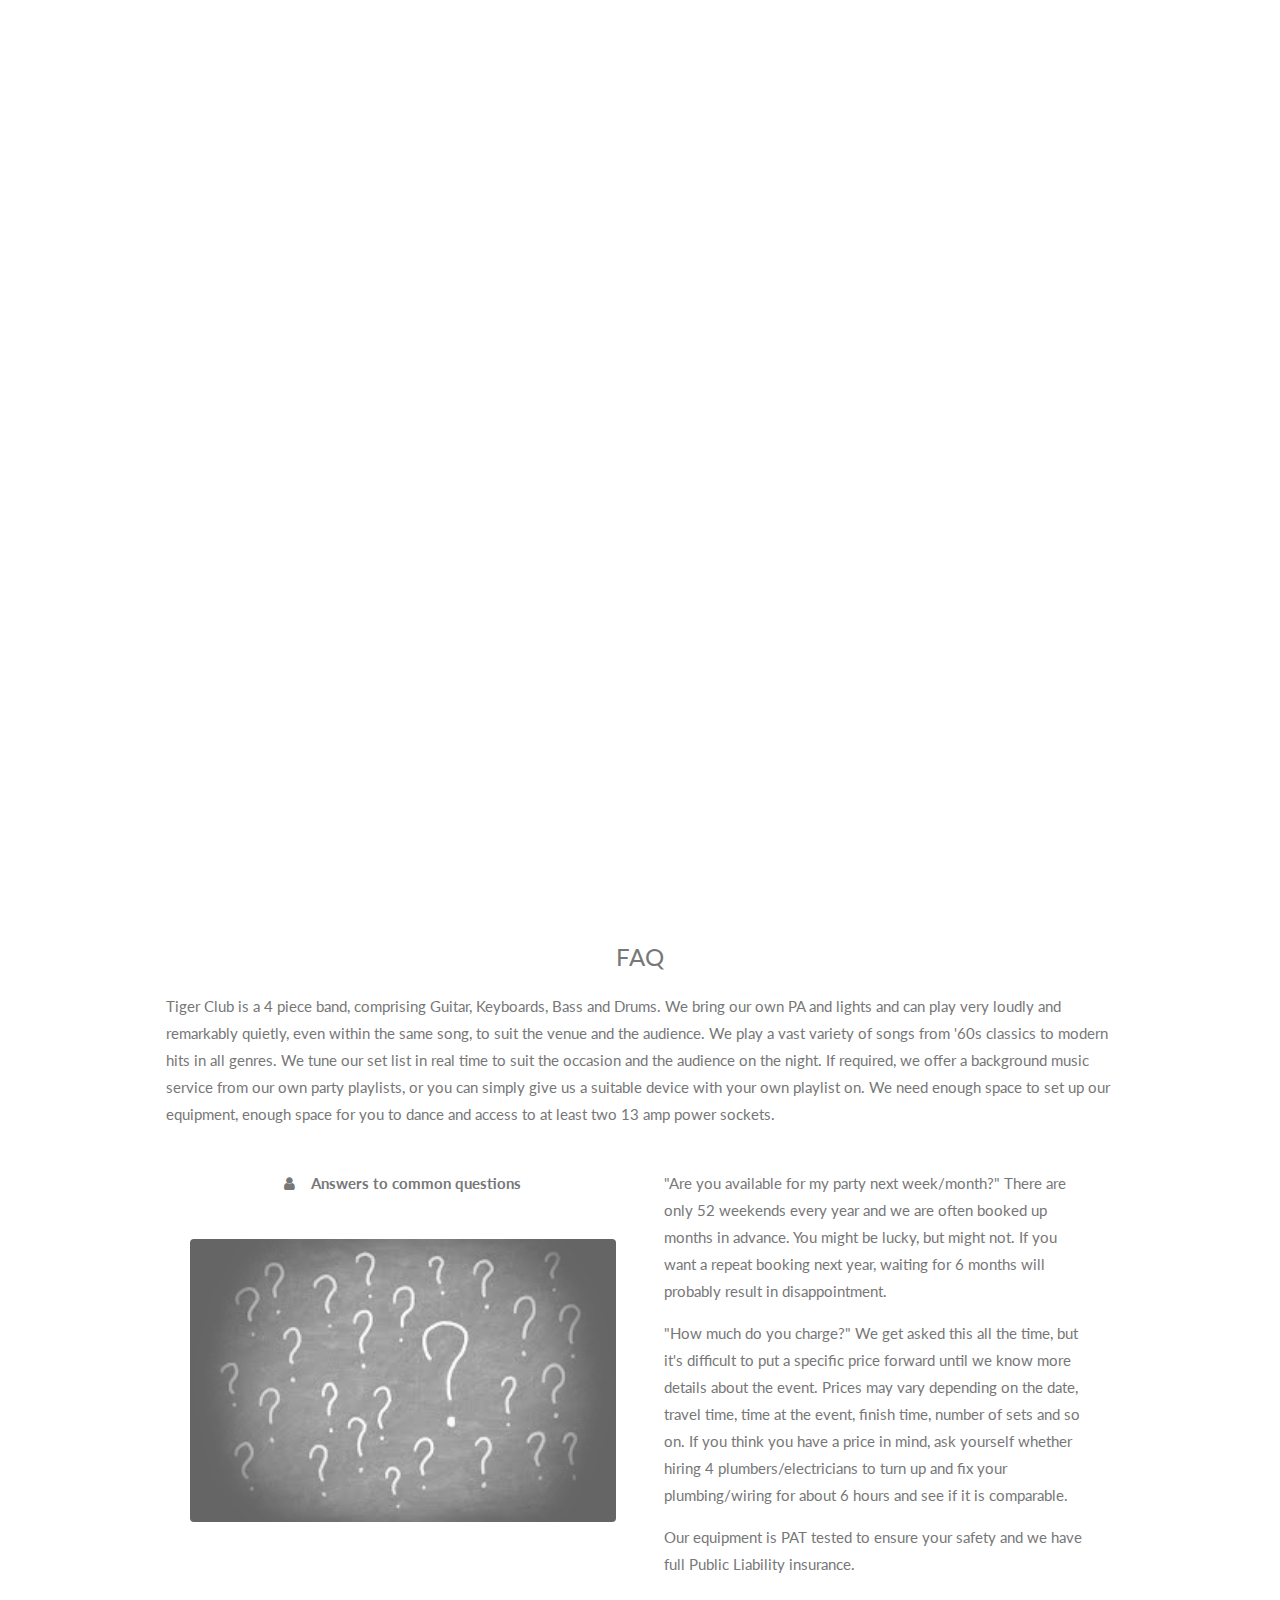
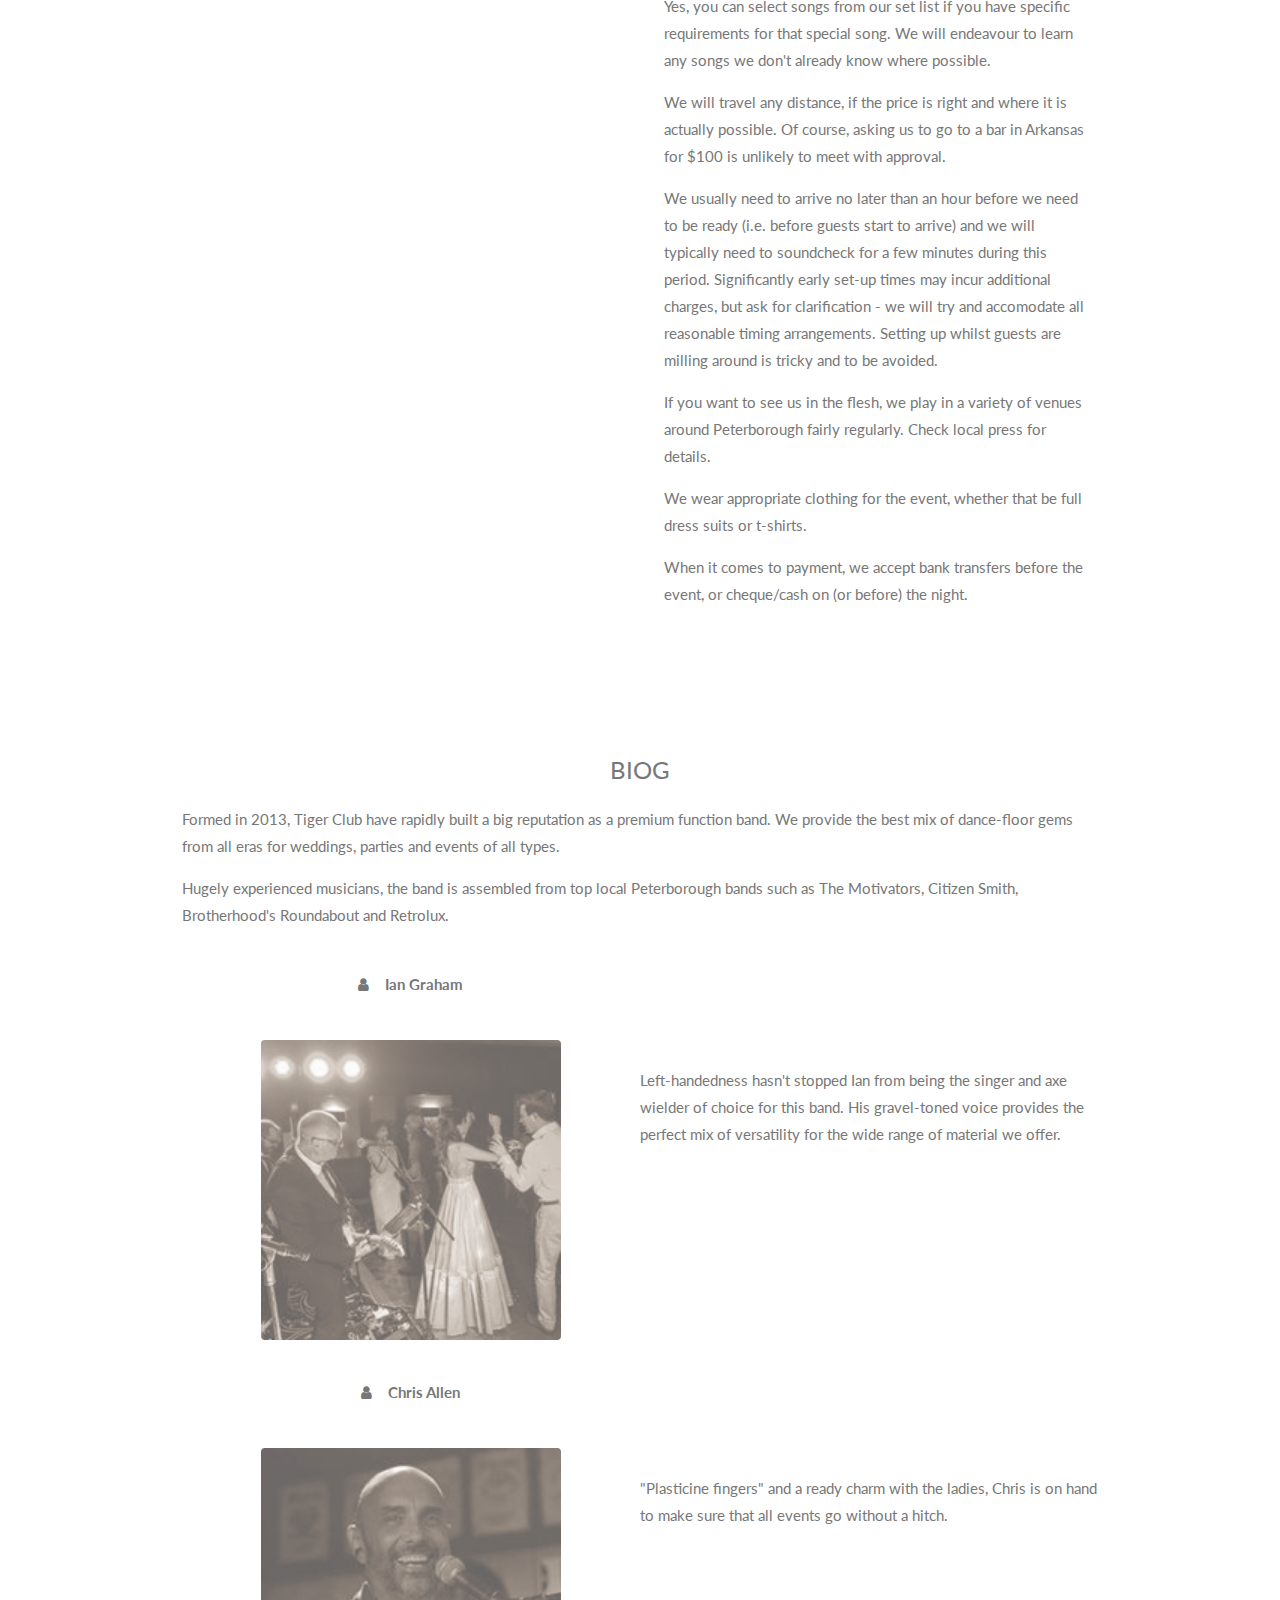
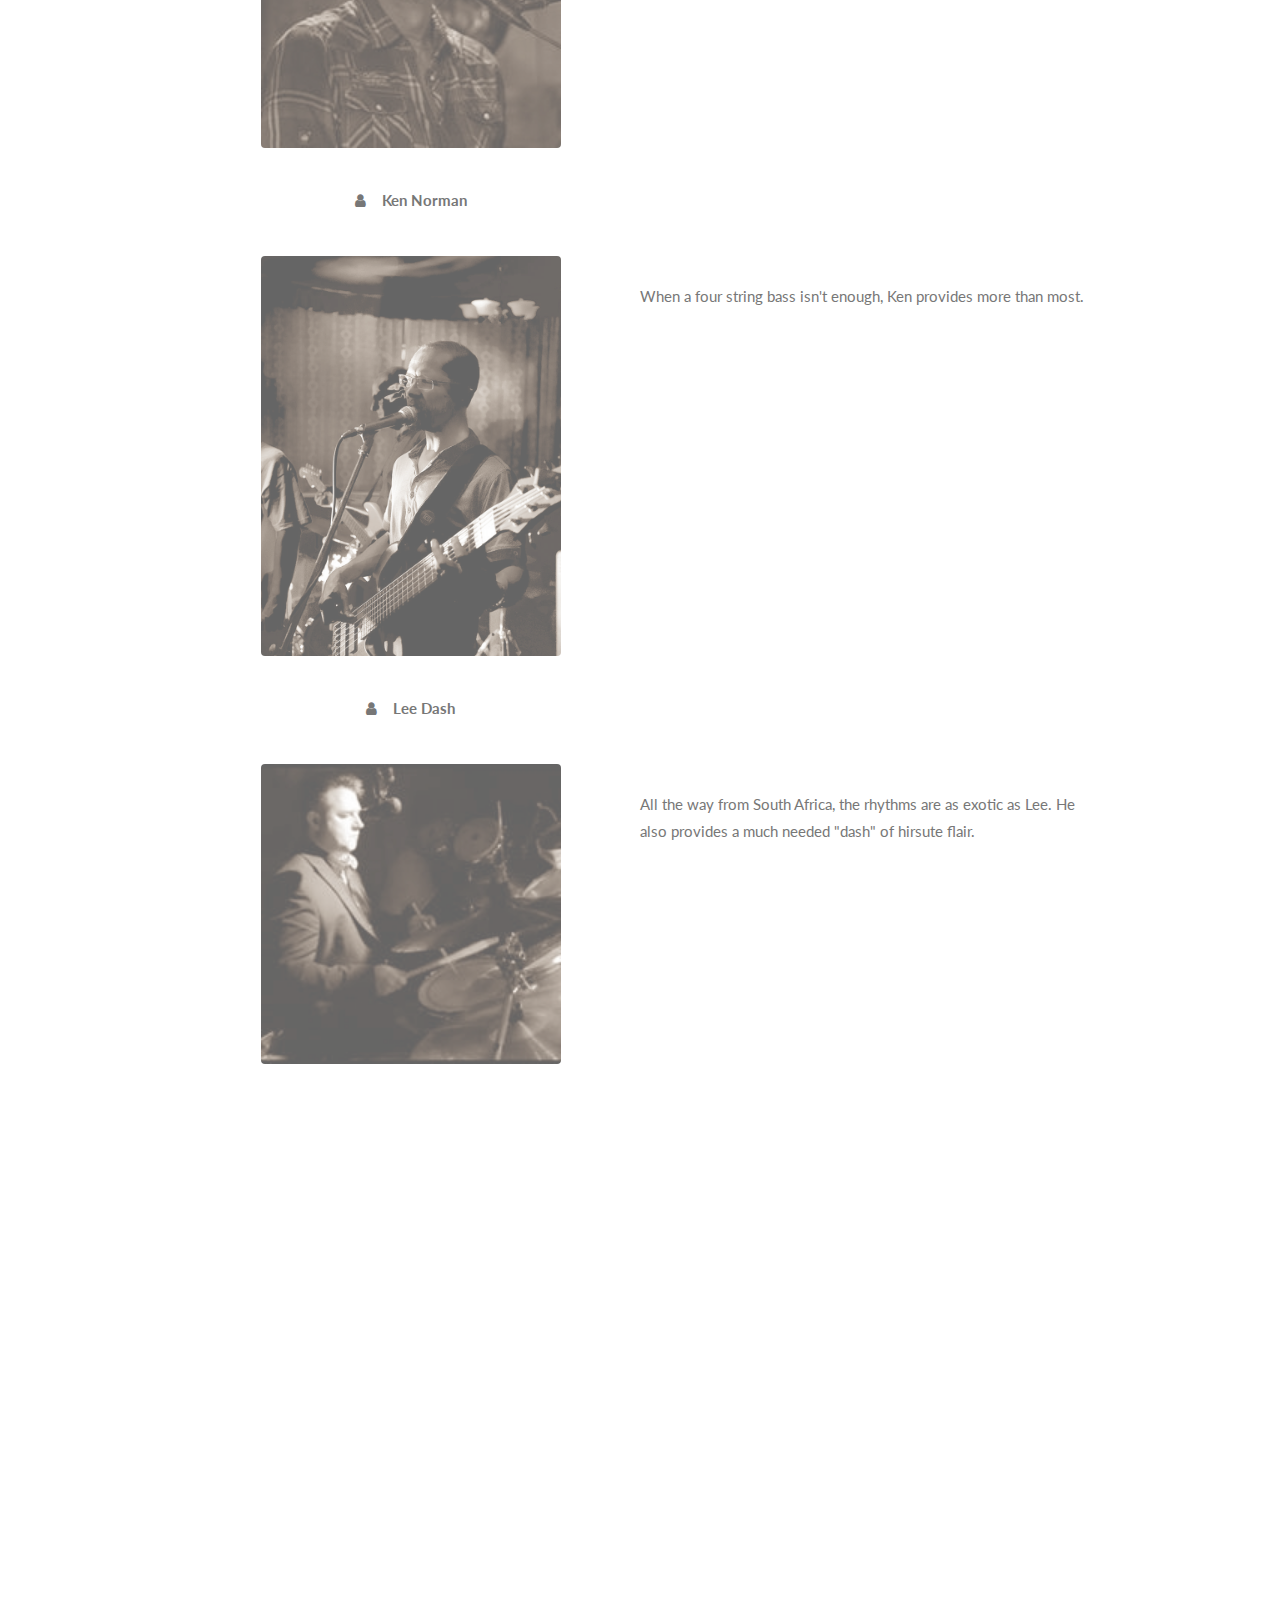
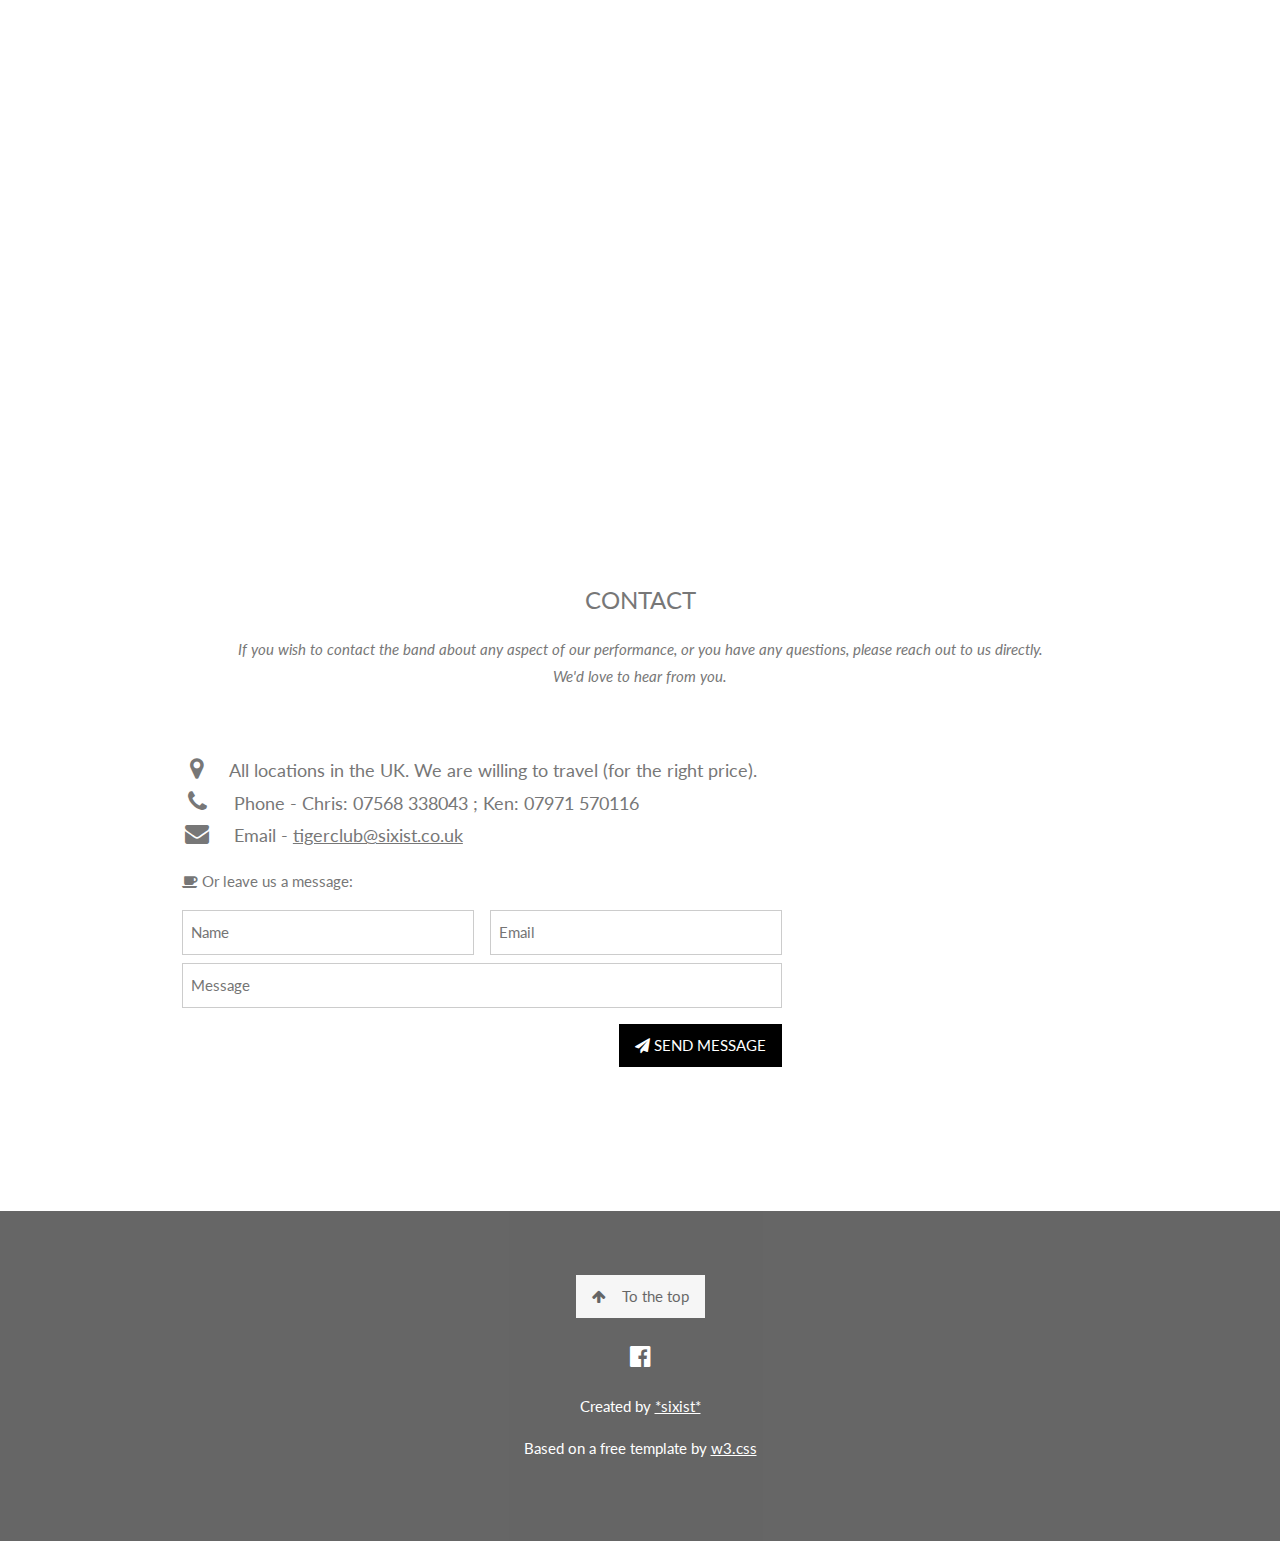
==== commit a97e2545: "meta" ====
--- a/index.html
+++ b/index.html
@@ -2,6 +2,12 @@
 <html>
 <title>Tiger Club</title>
 <meta charset="UTF-8">
+<meta name="author" content="Ken Norman">
+<meta name="description" content="The Airwaves, quality function band covering Peterborough, Cambridgeshire, East Anglia, Midlands and beyond. Available for Weddings, Parties, Events, Private Functions, Corporate Functions.">
+<meta name="keywords" content="The Airwaves, covers band, Peterborough, Cambridgeshire, East Anglia, Midlands, Weddings, Wedding Band, Parties, Party Band, Functions, Function Band, Corporate, Events, Musicians, Covers">
+<meta name="robots" content="all">
+<meta name="google-site-verification" content="gTLA3L9oy606sT5c0LATFY-Rf89hPJ1LaN0Q7gXC7Co" />
+
 <meta name="viewport" content="width=device-width, initial-scale=1">
 <link rel="stylesheet" href="https://www.w3schools.com/w3css/4/w3.css">
 <link rel="stylesheet" href="https://fonts.googleapis.com/css?family=Lato">
